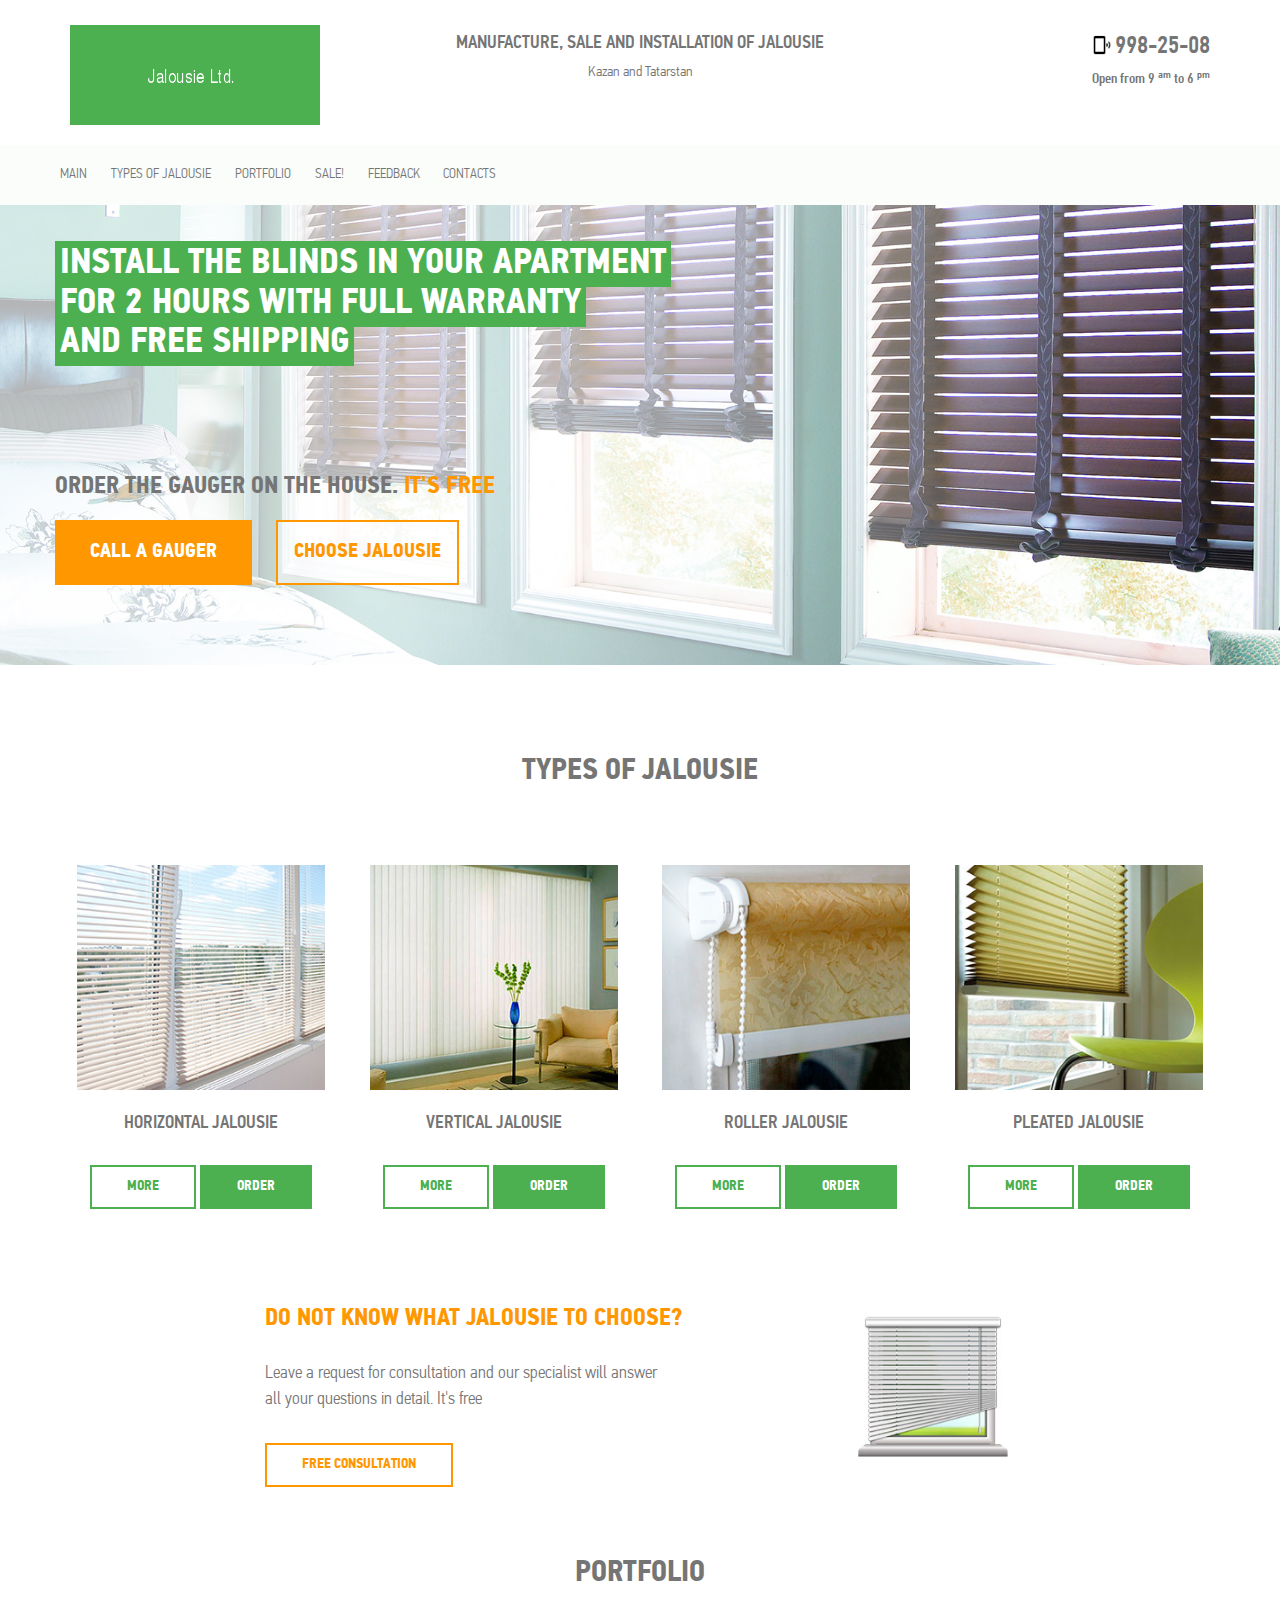
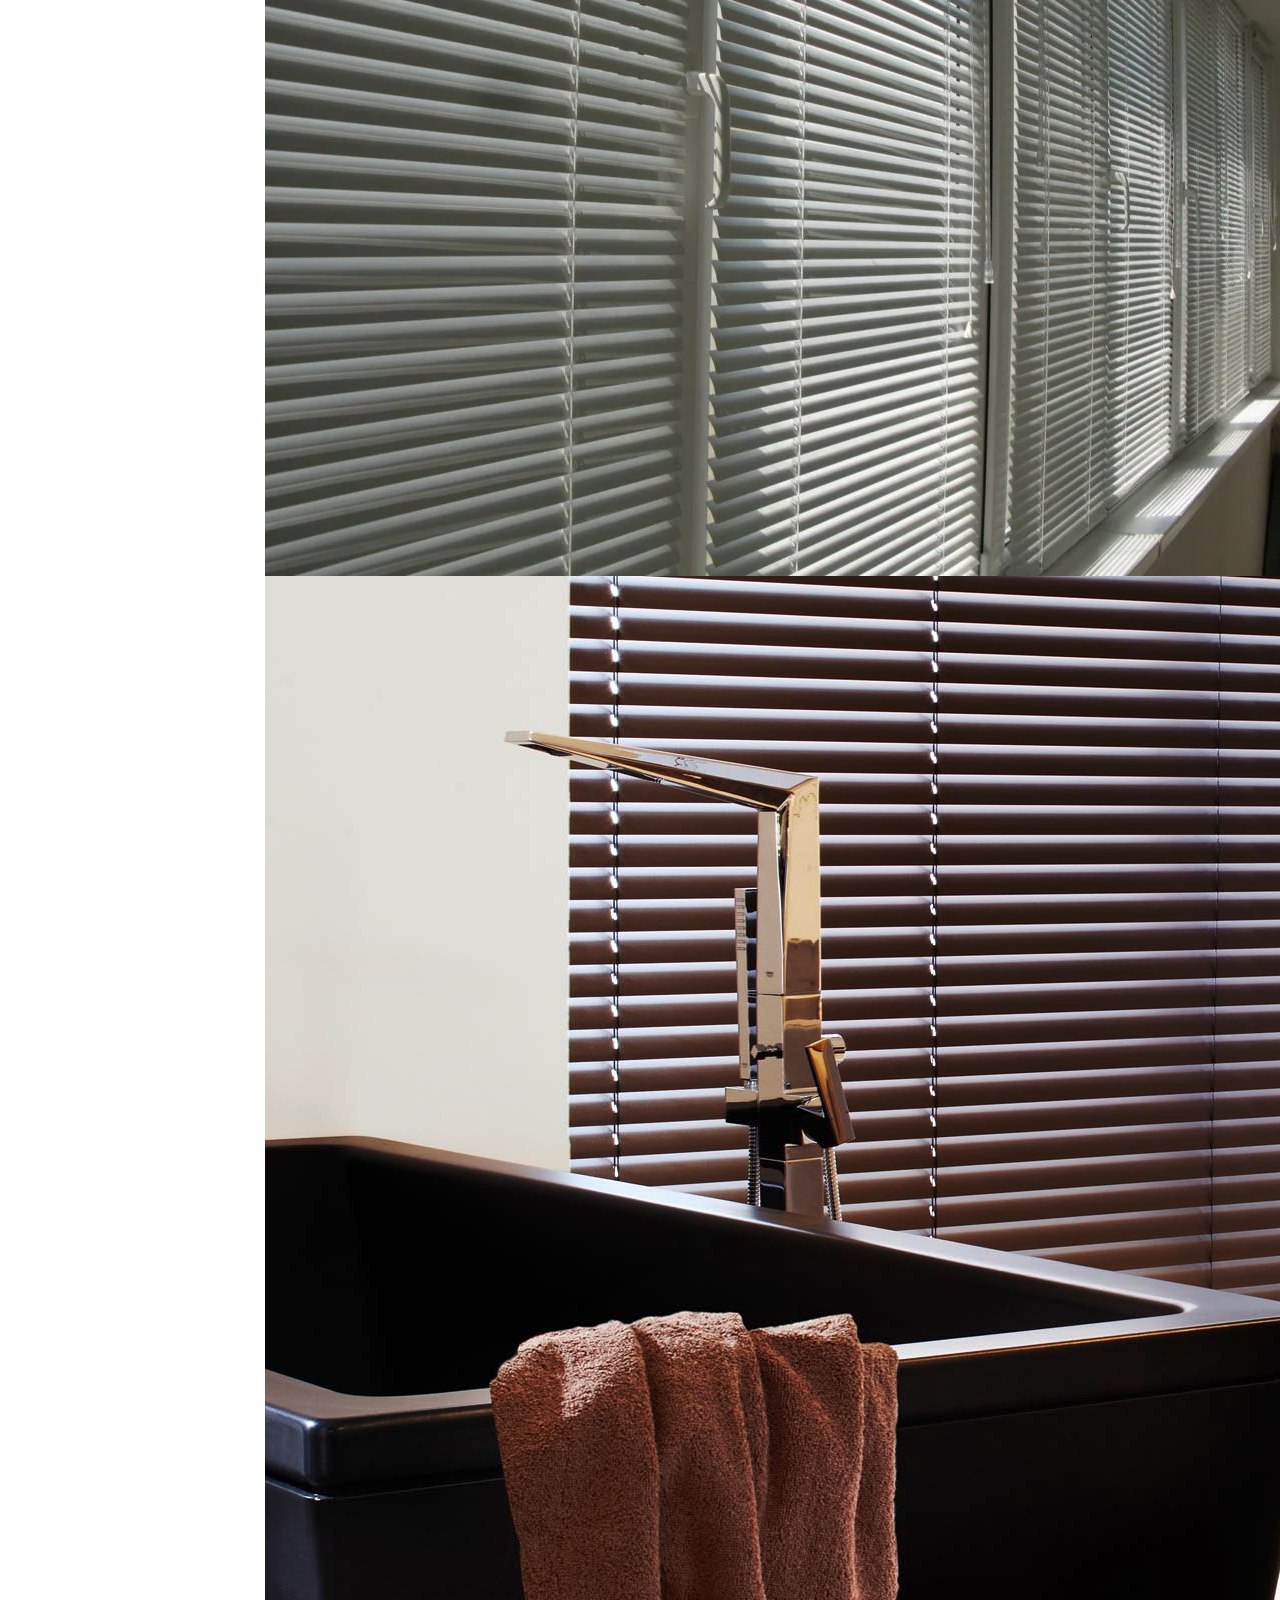
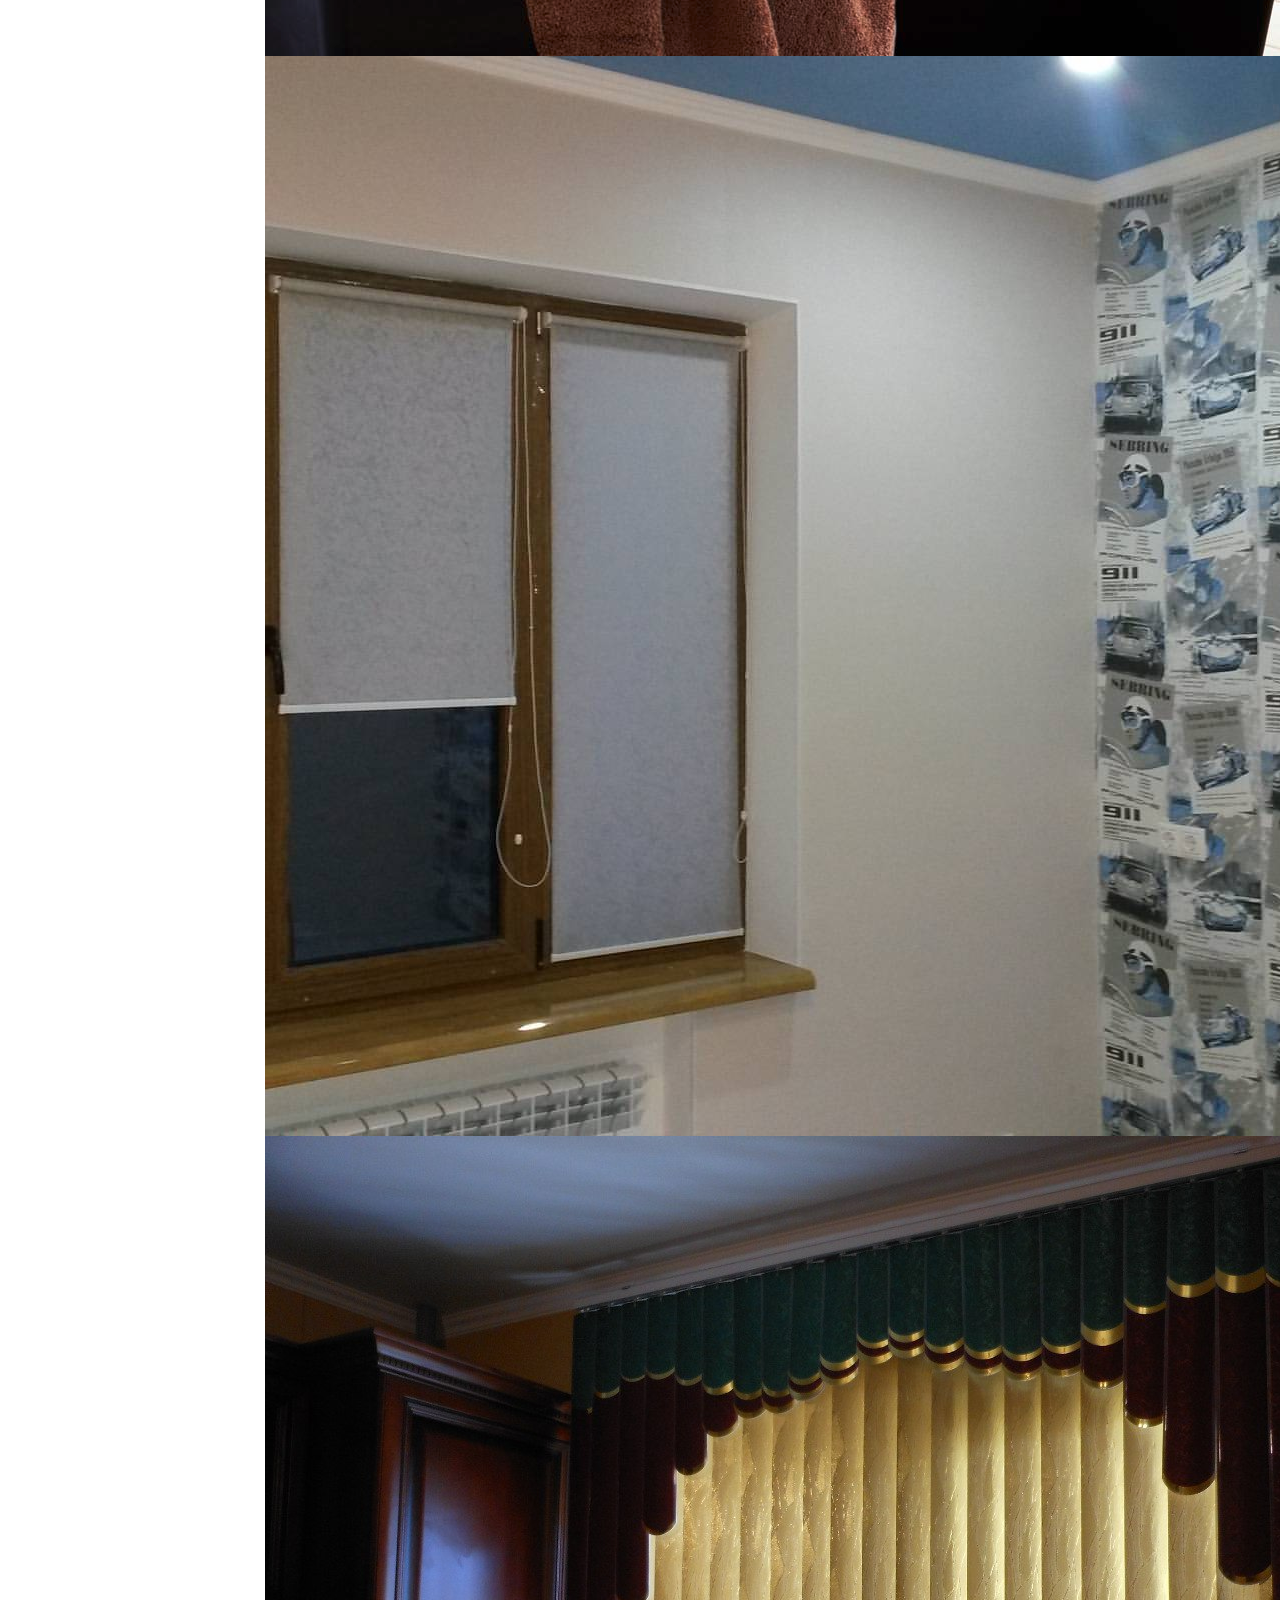
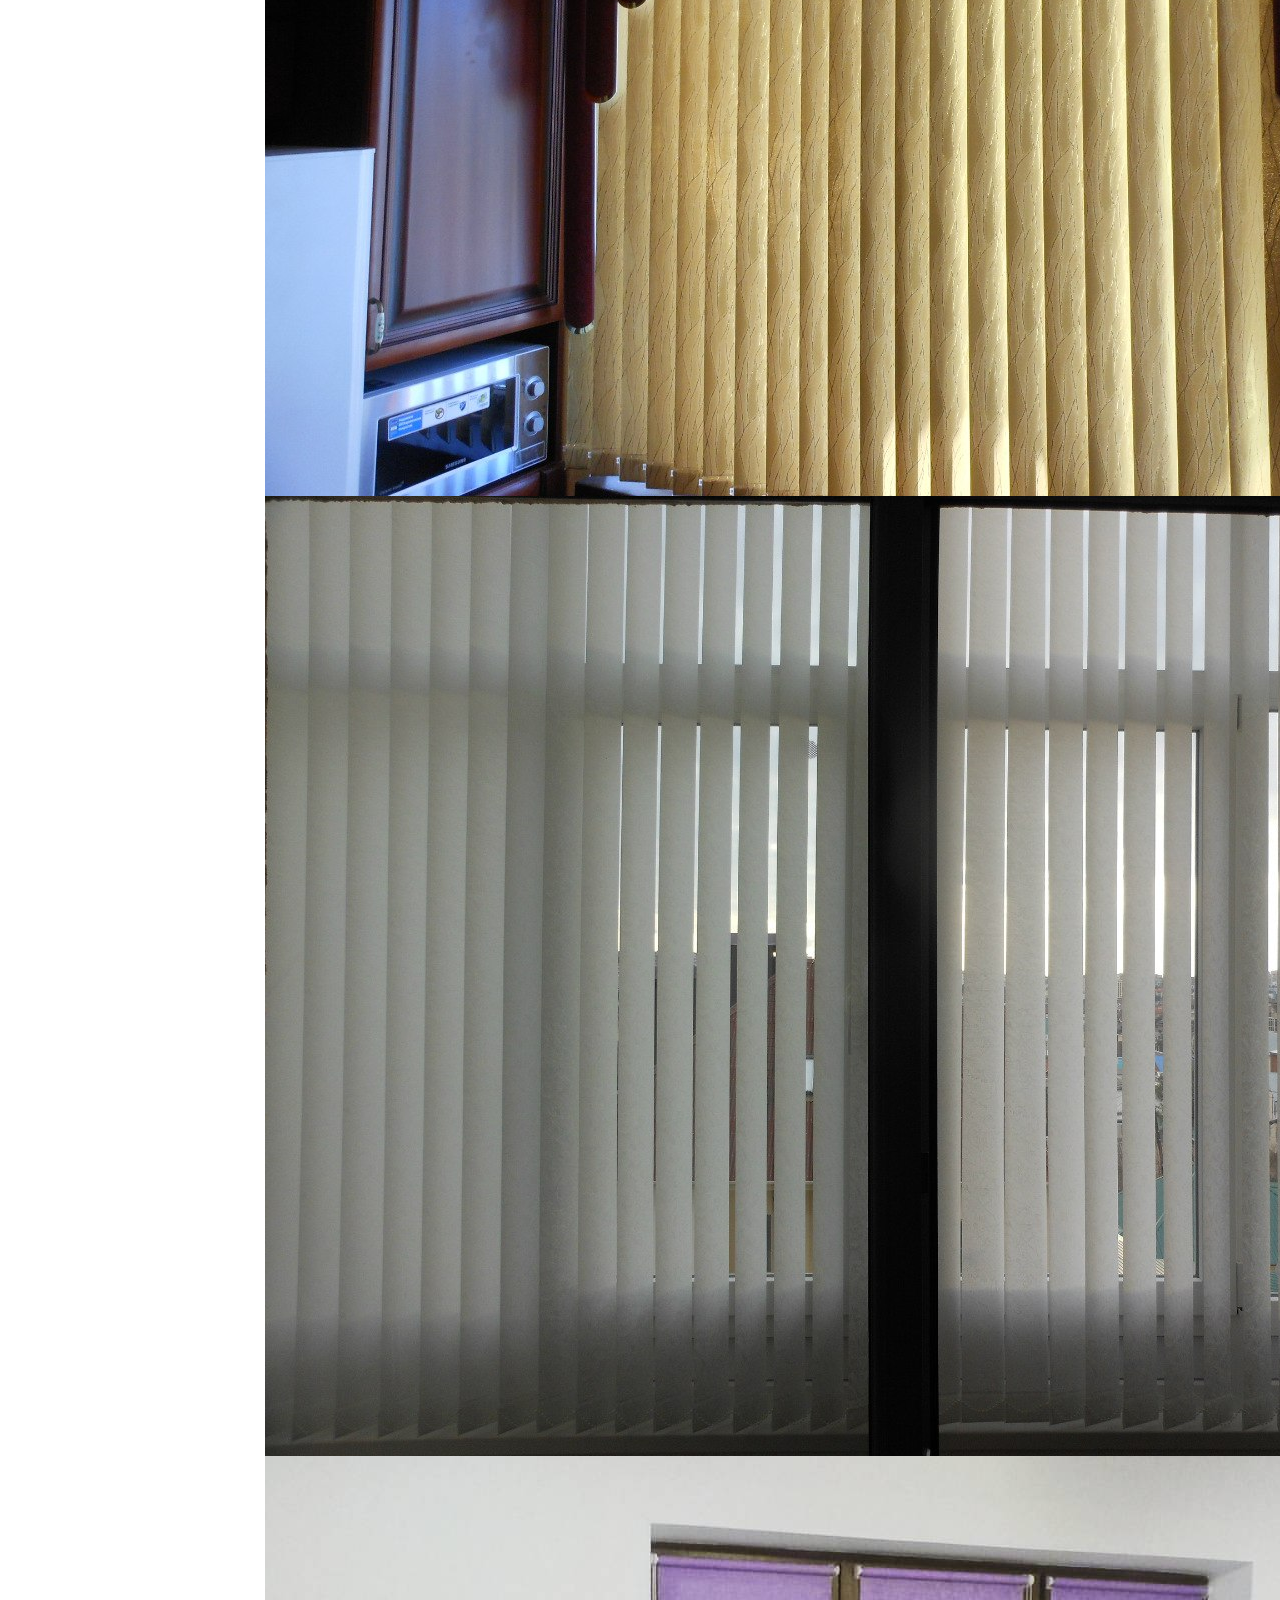
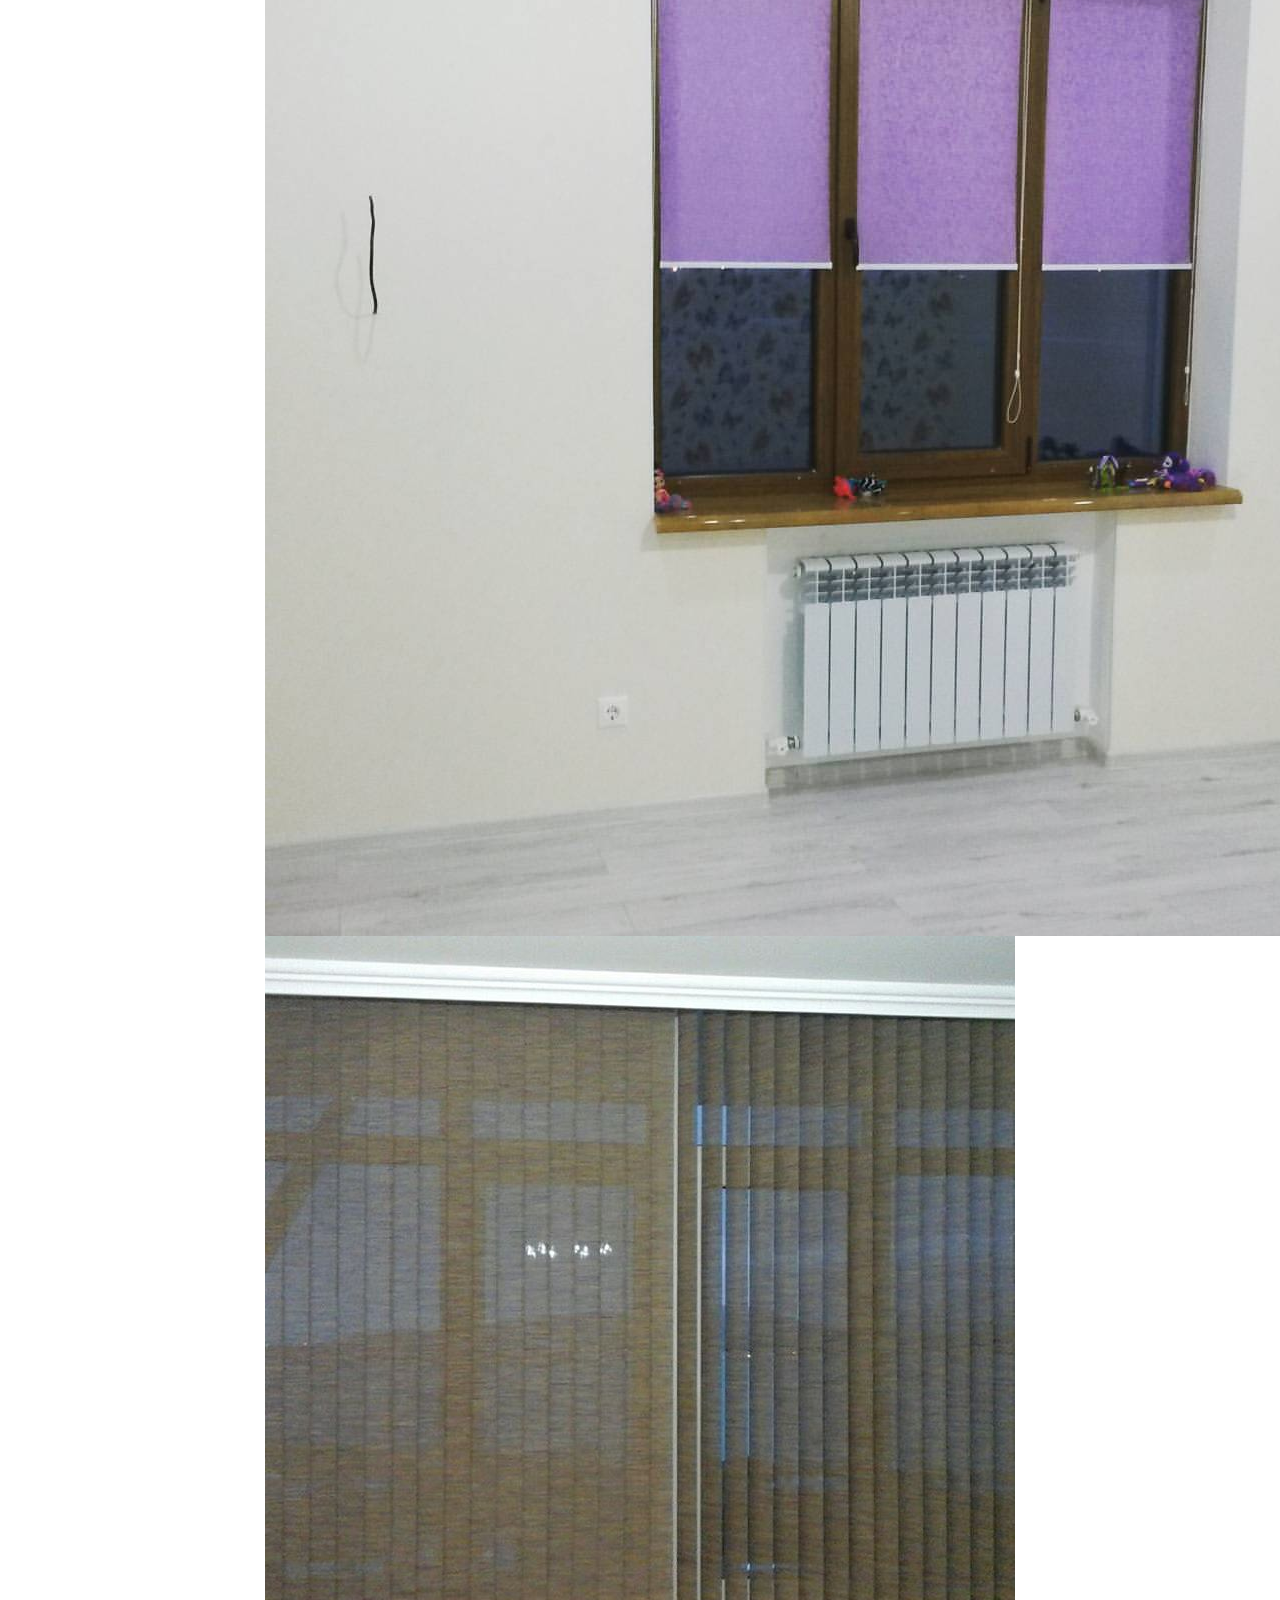
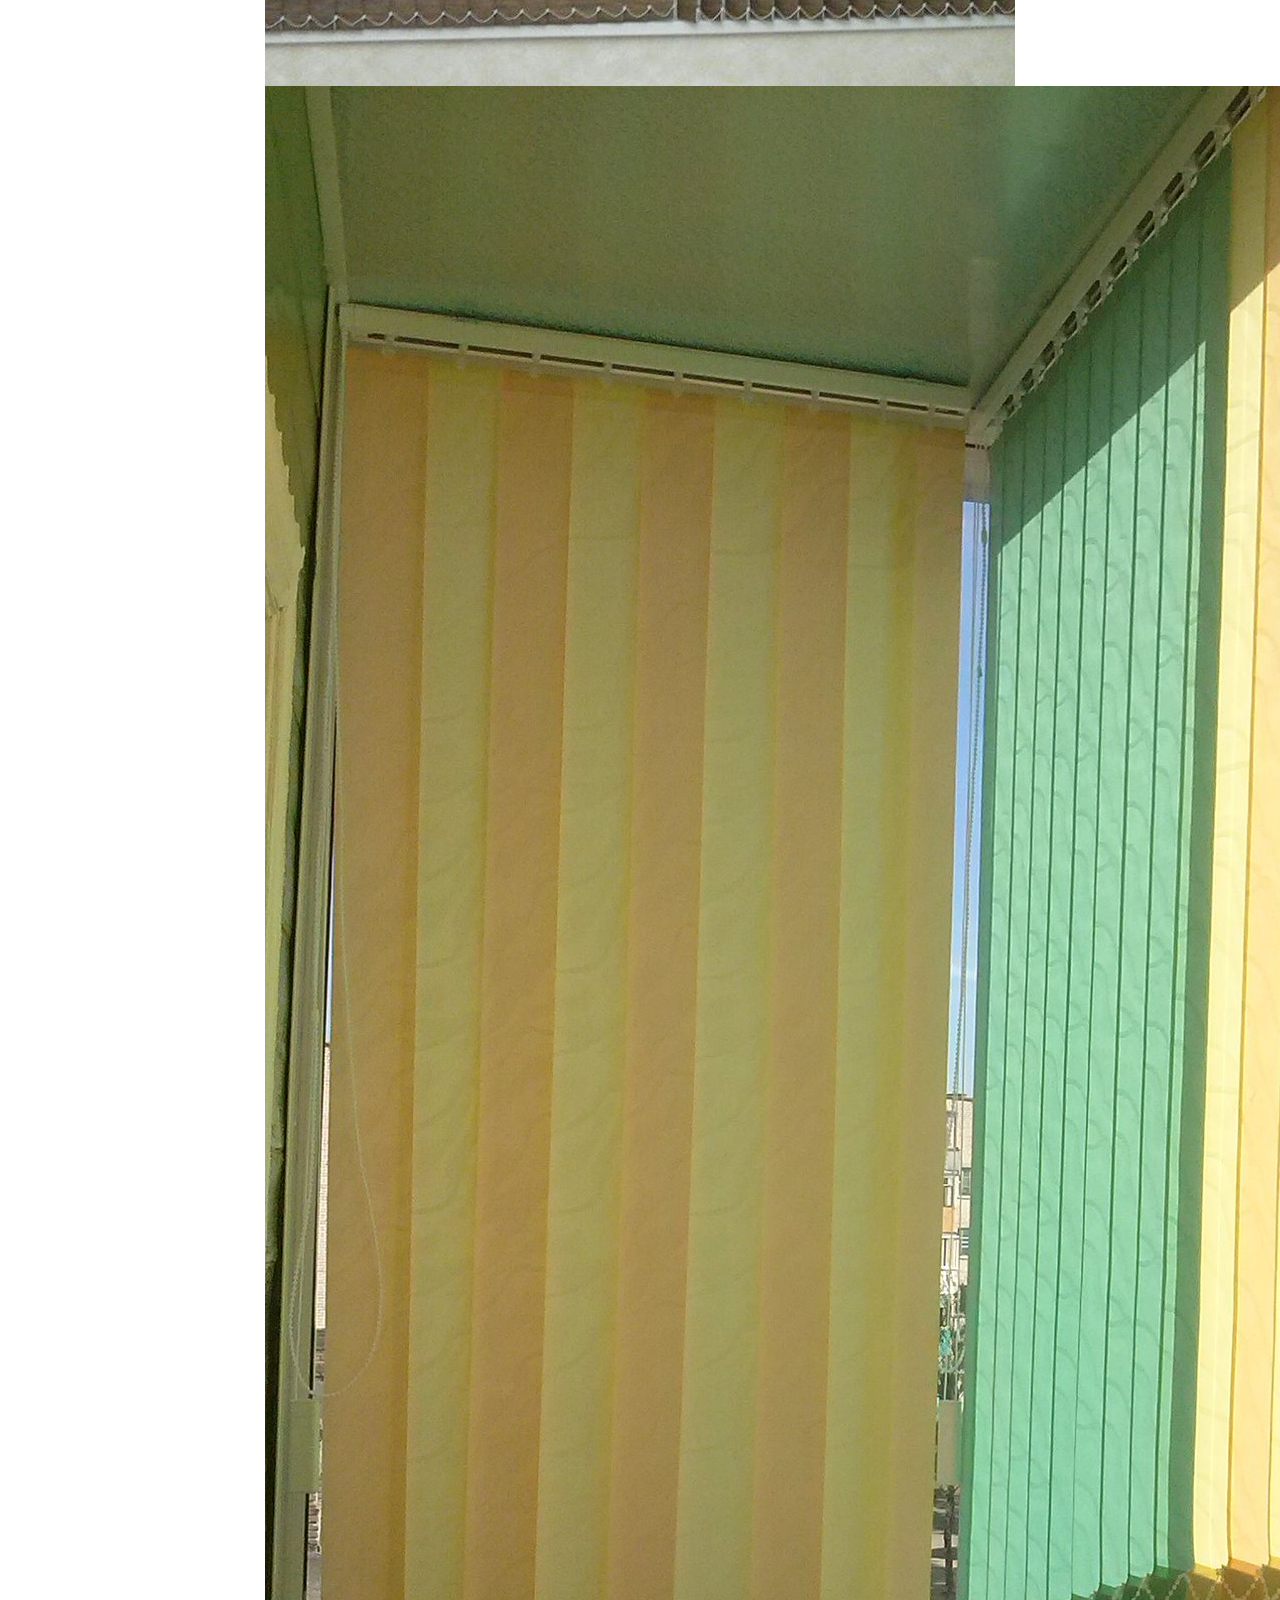
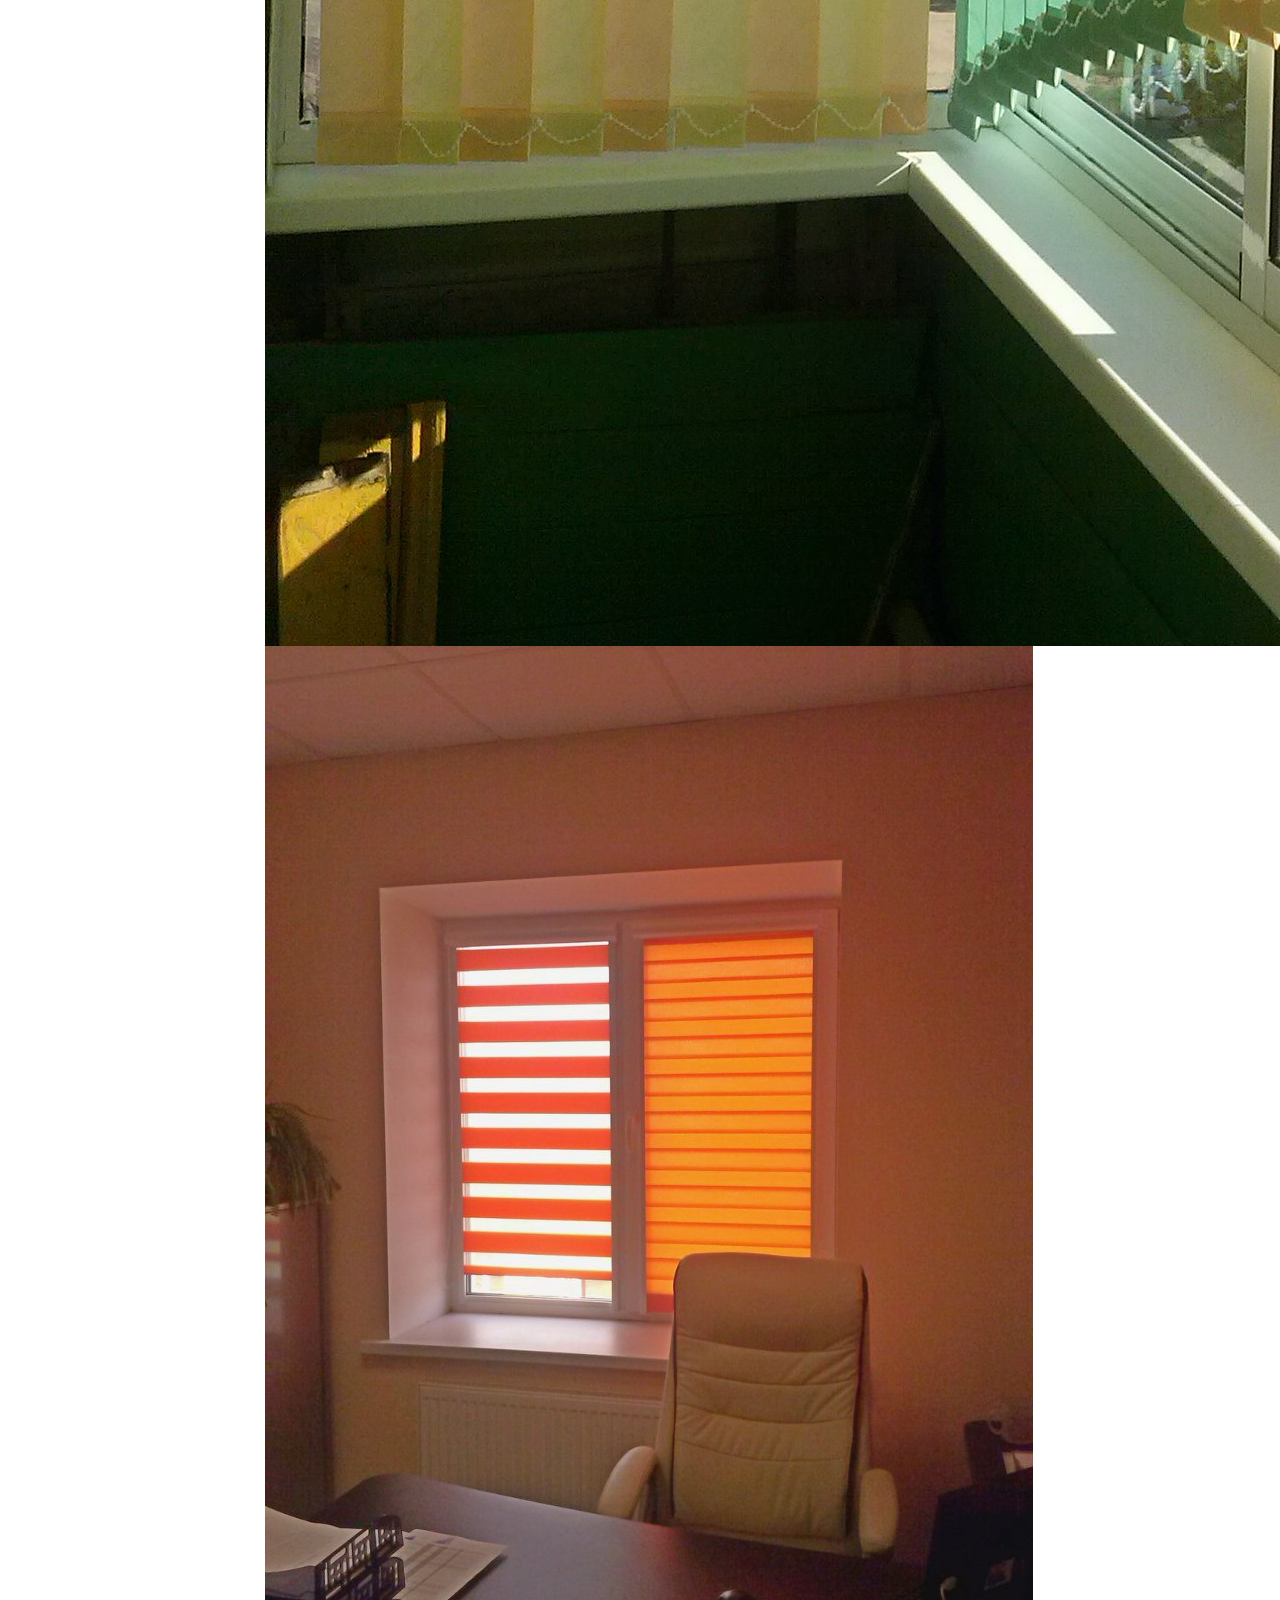
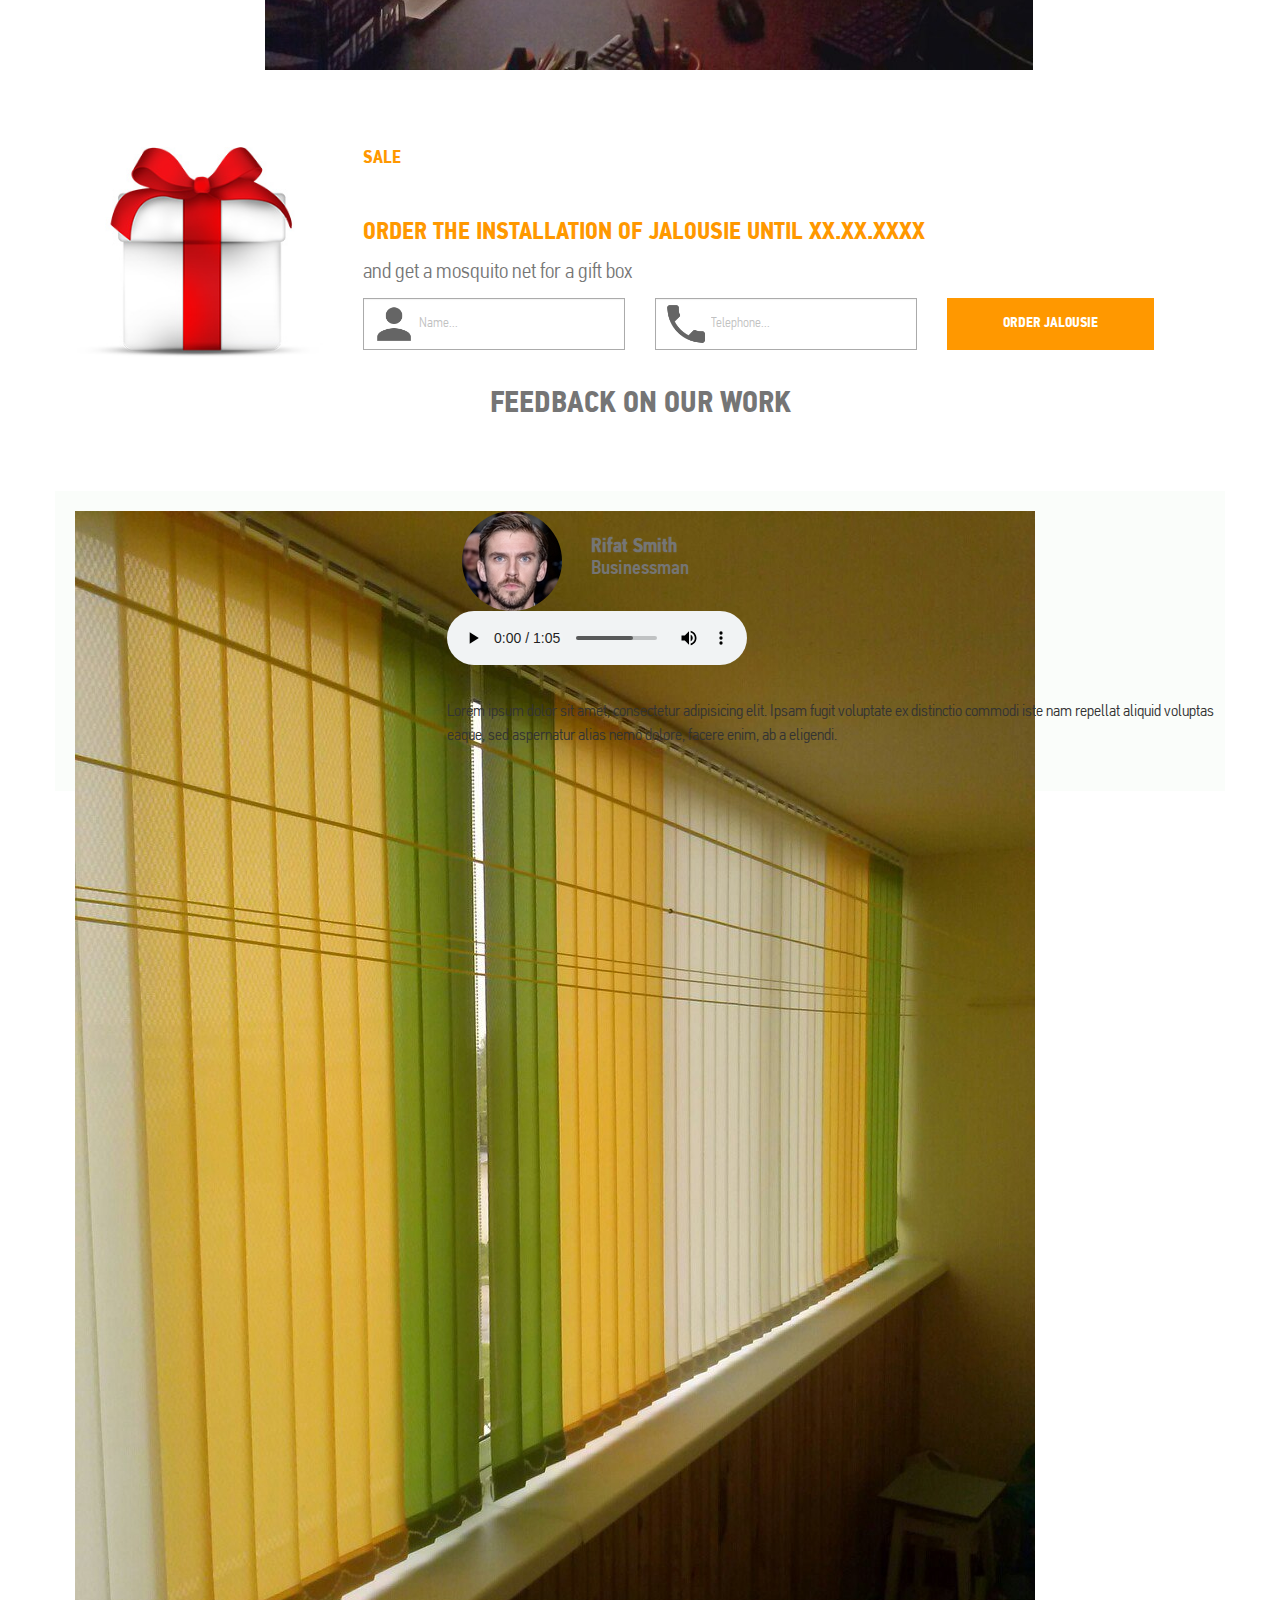
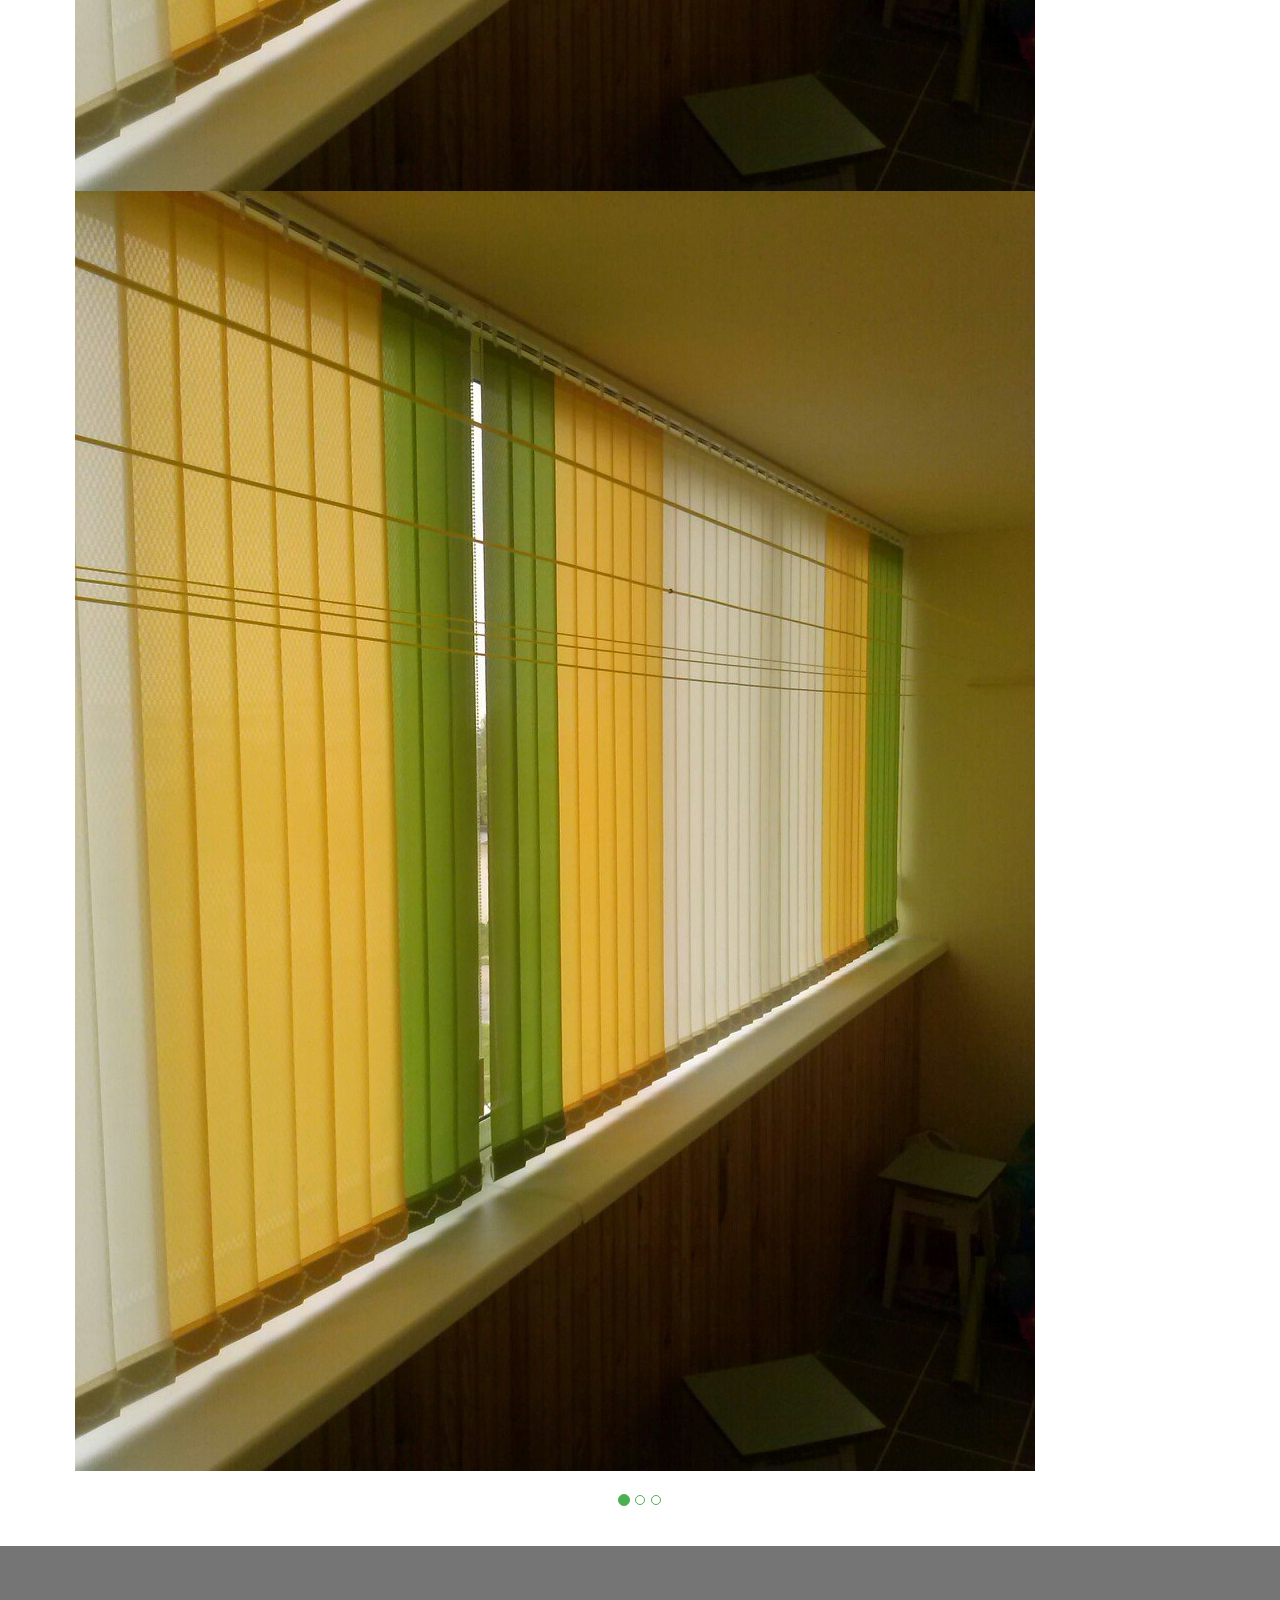
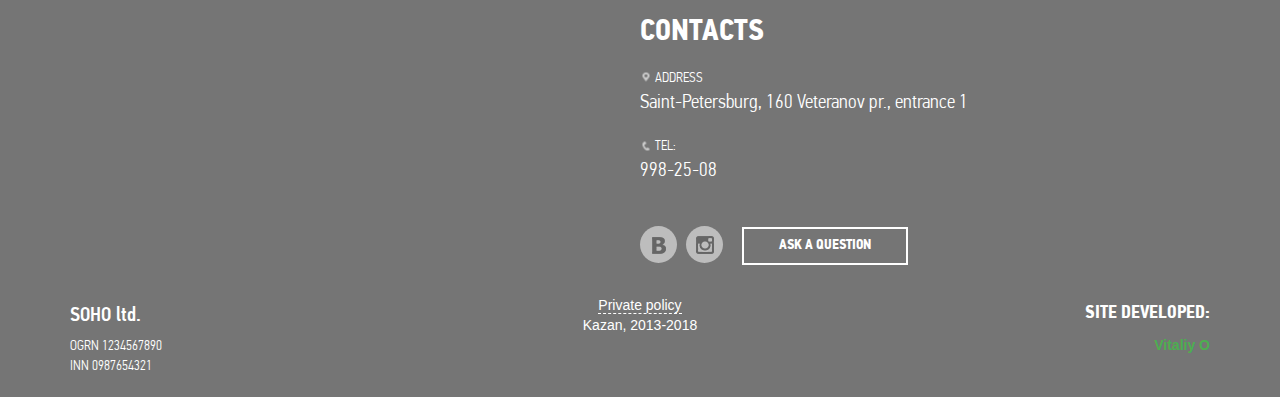
==== 1/bootstrap исходник + fontawsome/index.html @ d00ca4b1 "Jaulisie web-site" ====
<!DOCTYPE html>
<html lang="en">
  <head>
    <meta charset="utf-8">
    <meta http-equiv="X-UA-Compatible" content="IE=edge">
    <meta name="viewport" content="width=device-width, initial-scale=1">
    <!-- The above 3 meta tags *must* come first in the head; any other head content must come *after* these tags -->
    <title>Manufacture, sale and installation of jalousie</title>

    <!-- Bootstrap -->
    <link href="css/bootstrap.min.css" rel="stylesheet">
    <link rel="stylesheet" href="css/style.css">
    <link rel="stylesheet" href="css/font-awesome.min.css">

    <!-- HTML5 shim and Respond.js for IE8 support of HTML5 elements and media queries -->
    <!-- WARNING: Respond.js doesn't work if you view the page via file:// -->
    <!--[if lt IE 9]>
      <script src="https://oss.maxcdn.com/html5shiv/3.7.2/html5shiv.min.js"></script>
      <script src="https://oss.maxcdn.com/respond/1.4.2/respond.min.js"></script>
    <![endif]-->
  </head>
  <body>
    <header>
      <div class="container">
        <div class="row">
          <div class="col-sm-3 logo">
            <img src="img/logo.png" alt="jalousie Logo" class="img-responsive">
          </div>
          <div class="col-sm-6 text-center description">
            <h4>Manufacture, sale and installation of jalousie</h4>
            <h5>Kazan and Tatarstan</h5>
          </div>
          <div class="col-sm-3 phone">
            <h3><a href="tel:+79219982508">998-25-08</a></h3>
            <p>Open from 9 <sup>am</sup> to 6 <sup>pm</sup> </p>
          </div>
        </div>
      </div>
    </header>

    <nav id="top_nav">
      <div class="container">
        <div class="row">
          <ul class="list-inline">
            <a href="#main">
              <li>Main</li>
            </a>
            <a href="#types">
              <li>Types of jalousie</li>
            </a>
            <a href="#portfolio">
              <li>Portfolio</li>
            </a>
            <a href="#offer">
              <li>Sale!</li>
            </a>
            <a href="#ufeedback">
              <li>Feedback</li>
            </a>
            <a href="#contacts">
              <li>Contacts</li>
            </a>
          </ul>
        </div>
      </div>
    </nav>

    <section id="main">
      <div class="container">
        <div class="row main_header">
          <h1><span>Install the blinds in your apartment</span> <br> <span>for 2 hours with full warranty</span> <br> <span>and free shipping</span></h1>
        </div>
        <div class="row">
          <h3>Order the gauger on the house. <span>it's free</span></h3>
        </div>
        <div class="row main_buttons"> 
          <button data-toggle="modal" id="get_gauger" href="#get_gauger_modal">Сall a gauger</button>
          <a href="#types"><button id="get_type">Choose jalousie</button></a>
        </div>
      </div>
    </section>

    <section id="types">
      <div class="container">
        <div class="row">
          <div class="section_header text-center">
            <h2>Types of jalousie</h2>
          </div>
        </div>
        <div class="row text-center">
          <div class="col-md-3">
            <div class="card">
              <img src="img/types-1.jpg" alt="Horizontal jalousie" class="img-responsive center-block">
              <h4>Horizontal jalousie</h4>
              <br>
              <button class="more_btn" data-toggle="modal" href="#more_horizontal_jalousie">more</button>
              <button class="order_btn" data-toggle="modal" href="#get_order_jalousie">order</button>
            </div>
          </div>
          <div class="col-md-3">
            <div class="card">
              <img src="img/types-2.jpg" alt="Vertical jalousie" class="img-responsive center-block">
              <h4>Vertical jalousie</h4>
              <br>
              <button class="more_btn" data-toggle="modal" href="#more_vertical_jalousie">more</button>
              <button class="order_btn" data-toggle="modal" href="#get_order_jalousie">order</button>
            </div>
          </div>
          <div class="col-md-3">
            <div class="card">
              <img src="img/types-3.jpg" alt="Roller jalousie" class="img-responsive center-block">
              <h4>Roller jalousie</h4>
              <br>
              <button class="more_btn" data-toggle="modal" href="#more_roller_jalousie">more</button>
              <button class="order_btn" data-toggle="modal" href="#get_order_jalousie">order</button>
            </div>
          </div>
          <div class="col-md-3">
            <div class="card">
              <img src="img/types-4.jpg" alt="Pleated jalousie" class="img-responsive center-block">
              <h4>Pleated jalousie</h4>
              <br>
              <button class="more_btn" data-toggle="modal" href="#more_pleated_jalousie">more</button>
              <button class="order_btn" data-toggle="modal" href="#get_order_jalousie">order</button>
            </div>
          </div>
        </div>
      </div>
    </section>

    <section id="help">
      <div class="container">
        <div class="row">
          <div class="col-md-5 col-md-offset-2">
            <h3>Do not know what jalousie to choose?</h3>
            <br>
            <p>Leave a request for consultation and our specialist will answer
              <br> all your questions in detail. It's free</p>
              <br>
              <button class="consult_btn" data-toggle="modal" href="#get_consult">Free consultation</button>
          </div>
          <div class="col-md-2 col-md-offset-1">
            <img src="img/help_img.jpg" alt="Free consultation" class="help_img img-responsive center-block">
          </div>
        </div>
      </div>
    </section>
    
    <section id="portfolio">
      <div class="container">
        <div class="row">
          <div class="section_header text-center">
            <h2 Portfolio="">Portfolio</h2>
          </div>
        </div>
        <div class="row">
          <div class="col-md-8 col-md-offset-2">
            <div class="slider">
              <div class="fotorama" 
                data-nav="thumbs"
                data-width="100%"
                data-ratio="4/3">
                  <img src="img/portfolio/1.jpg" alt="">
                  <img src="img/portfolio/2.jpg" alt="">
                  <img src="img/portfolio/3.jpg" alt="">
                  <img src="img/portfolio/4.jpg" alt="">
                  <img src="img/portfolio/5.jpg" alt="">
                  <img src="img/portfolio/6.jpg" alt="">
                  <img src="img/portfolio/7.jpg" alt="">
                  <img src="img/portfolio/8.jpg" alt="">
                  <img src="img/portfolio/9.jpg" alt="">
              </div>
            </div>
          </div>
        </div>
      </div>
    </section>

    <section id="offer">
      <div class="container">
        <div class="row">
          <div class="col-md-3">
            <img src="img/gift.jpg" alt="Gift" class="img-responsive center-block gift">
          </div>
          <div class="col-md-9">
            <h4>Sale</h4>
            <br>
            <h3>Order the installation of jalousie until XX.XX.XXXX</h3>
            <p>and get a mosquito net for a gift box</p>
            <div class="row">
              <form action="#">
                <div class="col-md-4">
                  <input name="name" type="text" required placeholder="Name..." class="form-control form_input">
                </div>
                <div class="col-md-4">
                  <input name="phone" type="text" required placeholder="Telephone..." class="form-control form_input">
                </div>
                <div class="col-md-4">
                  <button type="submit">Order jalousie</button>
              </form>
              </div>
            </div>
          </div>
        </div>
      </div>
    </section>

    <section id="ufeedback">
      <div class="container">
        <div class="row">
          <div class="section_header text-center">
            <h2>Feedback on our work</h2>
          </div>
        </div>

        <div class="row">
          <div class="feedback_slider">
            

            <!-- Bootstrap 3 -->
            <div id="carousel" class="carousel slide" data-ride="carousel">
              <!-- Индикаторы -->
              <ol class="carousel-indicators">
                <li data-target="#carousel" data-slide-to="0" class="active"></li>
                <li data-target="#carousel" data-slide-to="1"></li>
                <li data-target="#carousel" data-slide-to="2"></li>
              </ol>
              <div class="carousel-inner">
                <div class="item active">
                              <div class="row"> <!-- Две строки для основного слайдера. -->
                                <div class="col-md-4"> <!-- маленький слайдер внутри основного -->
                                  <div class="fotorama"
                                    data-ratio="4/3">
                                      <img src="img/feedback/1/1.jpg" alt="">
                                      <img src="img/feedback/1/2.jpg" alt="">
                                  </div>
                                </div>
                                <div class="col-md-8"> <!-- блок аватарка и текст отзыва -->
                                  <div class="row"> <!-- две строки для отзыва -->
                                    <div class="col-md-2"> <!-- аватарка -->
                                      <img src="img/avatar-1.jpg" alt="" class="img-circle center-block">
                                    </div> 
                                    <div class="col-md-10"> <!-- имя и подпись -->
                                      <h5><strong>Rifat Smith</strong><br>
                                      Businessman</h5>
                                    </div>
                                  </div>
                                  <div class="row">
                                    <div class="audio">
                                      <audio controls src="audio/feedback_1.mp3" type="audio/mpeg"></audio>
                                      <audio src="audio/feedback_1.ogg" type="audio/ogg"></audio>
                                    </div>
                                  </div>
                                  <div class="row">
                                    <p>Lorem ipsum dolor sit amet, consectetur adipisicing elit. Ipsam fugit voluptate ex distinctio commodi iste nam repellat aliquid voluptas eaque, sed aspernatur alias nemo dolore, facere enim, ab a eligendi.</p>
                                  </div>
                                </div>
                              </div>
                </div>
                <div class="item">
                              <div class="row"> <!-- Две строки для основного слайдера. -->
                                <div class="col-md-4"> <!-- маленький слайдер внутри основного -->
                                  <div class="fotorama"
                                    data-ratio="4/3">
                                      <img src="img/feedback/2/1.jpg" alt="">
                                      <img src="img/feedback/2/2.jpg" alt="">
                                  </div>
                                </div>
                                <div class="col-md-8"> <!-- блок аватарка и текст отзыва -->
                                  <div class="row"> <!-- две строки для отзыва -->
                                    <div class="col-md-2"> <!-- аватарка -->
                                      <img src="img/avatar-2.jpg" alt="" class="img-circle center-block">
                                    </div> 
                                    <div class="col-md-10"> <!-- имя и подпись -->
                                      <h5><strong>Gulna Semirson</strong><br>
                                      Soccer player</h5>
                                    </div>
                                  </div>
                                  <div class="row">
                                    <div class="audio">
                                      <audio controls src="audio/feedback_2.mp3" type="audio/mpeg"></audio>
                                      <audio src="audio/feedback_2.ogg" type="audio/ogg"></audio>
                                    </div>
                                  </div>
                                  <div class="row">
                                    <p>Lorem ipsum dolor sit amet, consectetur adipisicing elit. Ipsam fugit voluptate ex distinctio commodi iste nam repellat aliquid voluptas eaque, sed aspernatur alias nemo dolore, facere enim, ab a eligendi.</p>
                                  </div>
                                </div>
                              </div>
                </div>
                <div class="item">
                              <div class="row"> <!-- Две строки для основного слайдера. -->
                                <div class="col-md-4"> <!-- маленький слайдер внутри основного -->
                                  <div class="fotorama"
                                    data-ratio="4/3">
                                      <img src="img/feedback/3/1.jpg" alt="">
                                      <img src="img/feedback/3/2.jpg" alt="">
                                  </div>
                                </div>
                                <div class="col-md-8"> <!-- блок аватарка и текст отзыва -->
                                  <div class="row"> <!-- две строки для отзыва -->
                                    <div class="col-md-2"> <!-- аватарка -->
                                      <img src="img/avatar-3.jpg" alt="" class="img-circle center-block">
                                    </div> 
                                    <div class="col-md-10"> <!-- имя и подпись -->
                                      <h5><strong>Anastasy Connor</strong><br>
                                      Babysitter</h5>
                                    </div>
                                  </div>
                                  <div class="row">
                                    <div class="audio">
                                      <audio controls src="audio/feedback_3.mp3" type="audio/mpeg"></audio>
                                      <audio src="audio/feedback_3.ogg" type="audio/ogg"></audio>
                                    </div>
                                  </div>
                                  <div class="row">
                                    <p>Lorem ipsum dolor sit amet, consectetur adipisicing elit. Ipsam fugit voluptate ex distinctio commodi iste nam repellat aliquid voluptas eaque, sed aspernatur alias nemo dolore, facere enim, ab a eligendi.</p>
                                  </div>
                                </div>
                              </div>
                </div>
              </div>
              <!-- Элементы управления -->
              <!-- <a class="left carousel-control" href="#carousel" role="button" data-slide="prev">
                <span class="glyphicon glyphicon-chevron-left" aria-hidden="true"></span>
                <span class="sr-only">Предыдущий</span>
              </a>
              <a class="right carousel-control" href="#carousel" role="button" data-slide="next">
                <span class="glyphicon glyphicon-chevron-right" aria-hidden="true"></span>
                <span class="sr-only">Следующий</span>
              </a> -->
            </div>


           </div> 
          </div>
        </div>
    </section>

    <footer id="contacts">
      <div class="container">
        <div class="row">
          <div class="col-md-5 col-md-offset-1">
            <div class="map">
              <script type="text/javascript" charset="utf-8" async src="https://api-maps.yandex.ru/services/constructor/1.0/js/?um=constructor%3A49e8ce6747e4f7c8a6a3fcab9dd9a3fadc5bc4122f1e3b028b80133a3567086e&amp;width=100%25&amp;height=330&amp;lang=ru_RU&amp;scroll=true"></script>
            </div>
          </div>
          <div class="col-md-6">
            <h2>Contacts</h2>
            <div class="row">
              <address>
                <p id="uaddress">
                  Address
                </p>
                <p id="kazan">
                  Saint-Petersburg, 160 Veteranov pr., entrance 1
                </p>
              </address>
            </div>
            <div class="row">
              <div class="phone_footer">
                <p id="phone_footer">
                  Tel:
                </p>
                <p id="phone_number">
                  998-25-08
                </p>
              </div>
            </div>
            <div class="row social">
              <div class="social_icon">
                <a href="https://vk.com/id4421695"><img src="img/vk.png" alt="Вконтакте"></a>
              </div>
              <div class="social_icon">
                <a href="https://www.instagram.com/lena.osmakova/"><img src="img/insta.png" alt="Instagram"></a>
              </div>
              <button id="get_answer" data-toggle="modal" href="#get_quest">Ask a Question</button>
            </div>
          </div>
        </div>
        <div class="row details_row">
          <div class="col-md-4 details">
            <h5>SOHO ltd.</h5>
            <p>
              OGRN 1234567890
              <br>
              INN 0987654321
            </p>
          </div>
          <div class="col-md-4 policy">
            <a data-toggle="modal" href="#policy_modal">Private policy</a>
            <br>
            <p>Kazan, 2013-2018</p>
          </div>
          <div class="col-md-4 osmakov">
            <h4>site developed:</h4>
            <a href="https://www.upwork.com/fl/vitaliyo" target="_blank"><strong>Vitaliy O</strong></a>
          </div>
        </div>
      </div>
    </footer>

    <!-- Modal get_gauger -->
        <div class="modal fade" id="get_gauger_modal" tabindex="-1" role="dialog" aria-labelledby="myModalLabel" aria-hidden="true">
          <div class="modal-dialog modal-sm">
            <div class="modal-content">
              <div class="modal-header">
                <button type="button" class="close" data-dismiss="modal" aria-hidden="true">&times;</button>
              </div>
              <div class="modal-body text-center">
               <div class="row">
                <div class="header_modal">
                  <h4>For call of the gauger, <br> leave your contacts</h4>
                </div>
              </div>
                <div class="row">
                  <form action="#">
                    <div class="col-xs-12">
                      <input name="name" type="text" required placeholder="Name..." class="form-control form_input">
                    </div>
                    <div class="col-xs-12">
                      <input name="phone" type="text" required placeholder="Telephone..." class="form-control form_input">
                    </div>
                    <div class="col-xs-12">
                      <button type="submit">Сall a gauger</button>
                    </div>
                  </form>
                </div>
              </div>
            </div>
          </div>
        </div>        

    <!-- Modal more horizontal jalousie -->
        <div class="modal fade" id="more_horizontal_jalousie" tabindex="-1" role="dialog" aria-labelledby="myModalLabel" aria-hidden="true">
          <div class="modal-dialog big-modal">
            <div class="modal-content">
              <div class="modal-header">
                <button type="button" class="close" data-dismiss="modal" aria-hidden="true">&times;</button>
              </div>
              <div class="modal-body">
               <div class="row">
                <div class="header_modal_info text-center">
                  <h4>Horizontal jalousie</h4>
                </div>
              </div>
              <div class="row">
                <div class="col-sm-5">
                  <div class="fotorama">
                     <img src="img/types/horizontal/1.jpg" alt="">
                     <img src="img/types/horizontal/2.jpg" alt="">
                     <img src="img/types/horizontal/3.jpg" alt="">
                     <img src="img/types/horizontal/4.jpg" alt="">
                   </div> 
                </div>
                <div class="col-sm-7">
                  <p>Lorem ipsum dolor sit amet, consectetur adipisicing elit. Distinctio tempora numquam a error eum eius amet. Placeat sequi explicabo autem neque provident non blanditiis, temporibus, reiciendis optio, eos dolorem facilis.</p>
                  <p>Incidunt expedita praesentium, sequi aperiam, ipsam iusto dolore mollitia laboriosam quos illo asperiores illum! Illum esse nobis quam repudiandae dolores voluptate nemo unde amet, quod fugit enim distinctio porro mollitia!</p>
                  <p>Consequuntur blanditiis saepe, ratione laudantium veniam ipsam, earum. Pariatur doloribus id, quos laborum assumenda temporibus perspiciatis quaerat consequuntur cumque quisquam nesciunt vitae, accusantium explicabo, molestiae quae, mollitia vero natus architecto.</p>
                  <p>Quasi ipsa, pariatur sed suscipit. Debitis sint ex esse sit veniam, laborum sapiente et quam fuga ducimus deserunt ea, nam, dolore! Vel, exercitationem incidunt numquam voluptatem tempora quibusdam earum maiores!</p>
                  <br>
                  <p><span>from $100</span></p>
                </div>
              </div>
              <div class="row modal_order_row">
          <!-- START ФОРМА -->
                  <form action="#">
                    <div class="col-xs-4 modal_order_col">
                      <input name="name" type="text" required placeholder="Name..." class="form-control form_input">
                    </div>
                    <div class="col-xs-4 modal_order_col">
                      <input name="phone" type="text" required placeholder="Telephone..." class="form-control form_input">
                    </div>
                    <div class="col-xs-4 modal_order_col">
                      <button class="modal_order_btn" type="submit">Order jalousie</button>
                    </div>
                  </form>
          <!-- END FORMA -->
              </div>
                </div>
              </div>
            </div>
          </div>

    <!-- Modal more vertical jalousie -->
        <div class="modal fade" id="more_vertical_jalousie" tabindex="-1" role="dialog" aria-labelledby="myModalLabel" aria-hidden="true">
          <div class="modal-dialog big-modal">
            <div class="modal-content">
              <div class="modal-header">
                <button type="button" class="close" data-dismiss="modal" aria-hidden="true">&times;</button>
              </div>
              <div class="modal-body">
               <div class="row">
                <div class="header_modal_info text-center">
                  <h4>Vertical jalousie</h4>
                </div>
              </div>
              <div class="row">
                <div class="col-sm-5">
                  <div class="fotorama">
                     <img src="img/types/vertical/1.jpg" alt="">
                     <img src="img/types/vertical/2.jpg" alt="">
                     <img src="img/types/vertical/3.jpg" alt="">
                     <img src="img/types/vertical/4.jpg" alt="">
                   </div> 
                </div>
                <div class="col-sm-7">
                  <p>Lorem ipsum dolor sit amet, consectetur adipisicing elit. Distinctio tempora numquam a error eum eius amet. Placeat sequi explicabo autem neque provident non blanditiis, temporibus, reiciendis optio, eos dolorem facilis.</p>
                  <p>Incidunt expedita praesentium, sequi aperiam, ipsam iusto dolore mollitia laboriosam quos illo asperiores illum! Illum esse nobis quam repudiandae dolores voluptate nemo unde amet, quod fugit enim distinctio porro mollitia!</p>
                  <p>Consequuntur blanditiis saepe, ratione laudantium veniam ipsam, earum. Pariatur doloribus id, quos laborum assumenda temporibus perspiciatis quaerat consequuntur cumque quisquam nesciunt vitae, accusantium explicabo, molestiae quae, mollitia vero natus architecto.</p>
                  <p>Quasi ipsa, pariatur sed suscipit. Debitis sint ex esse sit veniam, laborum sapiente et quam fuga ducimus deserunt ea, nam, dolore! Vel, exercitationem incidunt numquam voluptatem tempora quibusdam earum maiores!</p>
                  <br>
                  <p><span>from $200</span></p>
                </div>
              </div>
              <div class="row modal_order_row">
          <!-- START ФОРМА -->
                  <form action="#">
                    <div class="col-xs-4 modal_order_col">
                      <input name="name" type="text" required placeholder="Name..." class="form-control form_input">
                    </div>
                    <div class="col-xs-4 modal_order_col">
                      <input name="phone" type="text" required placeholder="Telephone..." class="form-control form_input">
                    </div>
                    <div class="col-xs-4 modal_order_col">
                      <button class="modal_order_btn" type="submit">Order jalousie</button>
                    </div>
                  </form>
          <!-- END FORMA -->
              </div>
                </div>
              </div>
            </div>
          </div>

    <!-- Modal more roller jalousie -->
        <div class="modal fade" id="more_roller_jalousie" tabindex="-1" role="dialog" aria-labelledby="myModalLabel" aria-hidden="true">
          <div class="modal-dialog big-modal">
            <div class="modal-content">
              <div class="modal-header">
                <button type="button" class="close" data-dismiss="modal" aria-hidden="true">&times;</button>
              </div>
              <div class="modal-body">
               <div class="row">
                <div class="header_modal_info text-center">
                  <h4>Roller jalousie</h4>
                </div>
              </div>
              <div class="row">
                <div class="col-sm-5">
                  <div class="fotorama">
                     <img src="img/types/roller/1.jpg" alt="">
                     <img src="img/types/roller/2.jpg" alt="">
                     <img src="img/types/roller/3.jpg" alt="">
                     <img src="img/types/roller/4.jpg" alt="">
                   </div> 
                </div>
                <div class="col-sm-7">
                  <p>Lorem ipsum dolor sit amet, consectetur adipisicing elit. Distinctio tempora numquam a error eum eius amet. Placeat sequi explicabo autem neque provident non blanditiis, temporibus, reiciendis optio, eos dolorem facilis.</p>
                  <p>Incidunt expedita praesentium, sequi aperiam, ipsam iusto dolore mollitia laboriosam quos illo asperiores illum! Illum esse nobis quam repudiandae dolores voluptate nemo unde amet, quod fugit enim distinctio porro mollitia!</p>
                  <p>Consequuntur blanditiis saepe, ratione laudantium veniam ipsam, earum. Pariatur doloribus id, quos laborum assumenda temporibus perspiciatis quaerat consequuntur cumque quisquam nesciunt vitae, accusantium explicabo, molestiae quae, mollitia vero natus architecto.</p>
                  <p>Quasi ipsa, pariatur sed suscipit. Debitis sint ex esse sit veniam, laborum sapiente et quam fuga ducimus deserunt ea, nam, dolore! Vel, exercitationem incidunt numquam voluptatem tempora quibusdam earum maiores!</p>
                  <br>
                  <p><span>from $300</span></p>
                </div>
              </div>
              <div class="row modal_order_row">
          <!-- START ФОРМА -->
                  <form action="#">
                    <div class="col-xs-4 modal_order_col">
                      <input name="name" type="text" required placeholder="Name..." class="form-control form_input">
                    </div>
                    <div class="col-xs-4 modal_order_col">
                      <input name="phone" type="text" required placeholder="Telephone..." class="form-control form_input">
                    </div>
                    <div class="col-xs-4 modal_order_col">
                      <button class="modal_order_btn" type="submit">Order jalousie</button>
                    </div>
                  </form>
          <!-- END FORMA -->
              </div>
                </div>
              </div>
            </div>
          </div>

    <!-- Modal more pleated jalousie -->
        <div class="modal fade" id="more_pleated_jalousie" tabindex="-1" role="dialog" aria-labelledby="myModalLabel" aria-hidden="true">
          <div class="modal-dialog big-modal">
            <div class="modal-content">
              <div class="modal-header">
                <button type="button" class="close" data-dismiss="modal" aria-hidden="true">&times;</button>
              </div>
              <div class="modal-body">
               <div class="row">
                <div class="header_modal_info text-center">
                  <h4>Pleated jalousie</h4>
                </div>
              </div>
              <div class="row">
                <div class="col-sm-5">
                  <div class="fotorama">
                     <img src="img/types/pleated/1.jpg" alt="">
                     <img src="img/types/pleated/2.jpg" alt="">
                     <img src="img/types/pleated/3.jpg" alt="">
                     <img src="img/types/pleated/4.jpg" alt="">
                   </div> 
                </div>
                <div class="col-sm-7">
                  <p>Lorem ipsum dolor sit amet, consectetur adipisicing elit. Distinctio tempora numquam a error eum eius amet. Placeat sequi explicabo autem neque provident non blanditiis, temporibus, reiciendis optio, eos dolorem facilis.</p>
                  <p>Incidunt expedita praesentium, sequi aperiam, ipsam iusto dolore mollitia laboriosam quos illo asperiores illum! Illum esse nobis quam repudiandae dolores voluptate nemo unde amet, quod fugit enim distinctio porro mollitia!</p>
                  <p>Consequuntur blanditiis saepe, ratione laudantium veniam ipsam, earum. Pariatur doloribus id, quos laborum assumenda temporibus perspiciatis quaerat consequuntur cumque quisquam nesciunt vitae, accusantium explicabo, molestiae quae, mollitia vero natus architecto.</p>
                  <p>Quasi ipsa, pariatur sed suscipit. Debitis sint ex esse sit veniam, laborum sapiente et quam fuga ducimus deserunt ea, nam, dolore! Vel, exercitationem incidunt numquam voluptatem tempora quibusdam earum maiores!</p>
                  <br>
                  <p><span>from $300</span></p>
                </div>
              </div>
              <div class="row modal_order_row">
          <!-- START ФОРМА -->
                  <form action="#">
                    <div class="col-xs-4 modal_order_col">
                      <input name="name" type="text" required placeholder="Name..." class="form-control form_input">
                    </div>
                    <div class="col-xs-4 modal_order_col">
                      <input name="phone" type="text" required placeholder="Telephone..." class="form-control form_input">
                    </div>
                    <div class="col-xs-4 modal_order_col">
                      <button class="modal_order_btn" type="submit">Order jalousie</button>
                    </div>
                  </form>
          <!-- END FORMA -->
              </div>
                </div>
              </div>
            </div>
          </div>

    <!-- Modal get_order -->
        <div class="modal fade" id="get_order_jalousie" tabindex="-1" role="dialog" aria-labelledby="myModalLabel" aria-hidden="true">
          <div class="modal-dialog modal-sm">
            <div class="modal-content">
              <div class="modal-header">
                <button type="button" class="close" data-dismiss="modal" aria-hidden="true">&times;</button>
              </div>
              <div class="modal-body text-center">
               <div class="row">
                <div class="header_modal">
                  <h4>For order, <br> leave your contacts</h4>
                </div>
              </div>
                <div class="row">
                  <form action="#">
                    <div class="col-xs-12">
                      <input name="name" type="text" required placeholder="Name..." class="form-control form_input">
                    </div>
                    <div class="col-xs-12">
                      <input name="phone" type="text" required placeholder="Telephone..." class="form-control form_input">
                    </div>
                    <div class="col-xs-12">
                      <button type="submit">Order jalousie</button>
                    </div>
                  </form>
                </div>
              </div>
            </div>
          </div>
        </div> 


    <!-- Modal get_consultation -->
        <div class="modal fade" id="get_consult" tabindex="-1" role="dialog" aria-labelledby="myModalLabel" aria-hidden="true">
          <div class="modal-dialog modal-sm">
            <div class="modal-content">
              <div class="modal-header">
                <button type="button" class="close" data-dismiss="modal" aria-hidden="true">&times;</button>
              </div>
              <div class="modal-body text-center">
               <div class="row">
                <div class="header_modal">
                  <h4>For free consultation, <br> leave your contacts</h4>
                </div>
              </div>
                <div class="row">
                  <form action="#">
                    <div class="col-xs-12">
                      <input name="name" type="text" required placeholder="Name..." class="form-control form_input">
                    </div>
                    <div class="col-xs-12">
                      <input name="phone" type="text" required placeholder="Telephone..." class="form-control form_input">
                    </div>
                    <div class="col-xs-12">
                      <button type="submit">Free consultation</button>
                    </div>
                  </form>
                </div>
              </div>
            </div>
          </div>
        </div> 

    <!-- Modal get_question -->
        <div class="modal fade" id="get_quest" tabindex="-1" role="dialog" aria-labelledby="myModalLabel" aria-hidden="true">
          <div class="modal-dialog modal-sm">
            <div class="modal-content">
              <div class="modal-header">
                <button type="button" class="close" data-dismiss="modal" aria-hidden="true">&times;</button>
              </div>
              <div class="modal-body text-center">
               <div class="row">
                <div class="header_modal">
                  <h4>Ask your question, please</h4>
                </div>
              </div>
                <div class="row">
                  <form action="#">
                    <div class="col-xs-12">
                      <input name="name" type="text" required placeholder="Name..." class="form-control form_input">
                    </div>
                    <div class="col-xs-12">
                      <input name="phone" type="text" required placeholder="Telephone..." class="form-control form_input">
                    </div>
                    <div class="col-xs-12">
                      <textarea name="question" placeholder="Text here..." id="" cols="30" rows="5"></textarea>
                    </div>
                    <div class="col-xs-12">
                      <button type="submit">Ask question</button>
                    </div>
                  </form>
                </div>
              </div>
            </div>
          </div>
        </div> 

    <!-- Modal policy -->
        <div class="modal fade" id="policy_modal" tabindex="-1" role="dialog" aria-labelledby="myModalLabel" aria-hidden="true">
          <div class="modal-dialog policy-modal">
            <div class="modal-content">
              <div class="modal-header">
                <button type="button" class="close" data-dismiss="modal" aria-hidden="true">&times;</button>
                <h4 class="modal-title">Private policy</h4>
              </div>
              <div class="modal-body">
                <h4>Lorem ipsum dolor sit amet.</h4>
                  <p>Lorem ipsum dolor sit amet, consectetur adipisicing elit. Quibusdam minima commodi aperiam perferendis autem sed animi itaque dolor ullam hic veniam corporis suscipit, mollitia molestias expedita adipisci unde iste totam, debitis nobis nesciunt reiciendis, vitae est tenetur! Veniam facere aspernatur, repudiandae doloribus odit asperiores non architecto impedit assumenda, esse nam obcaecati similique velit porro nobis vitae. Labore doloribus accusantium vel est eligendi, nemo dolores quasi et obcaecati asperiores, natus. Quo quibusdam nostrum cum soluta. Minima distinctio dolore explicabo porro, aspernatur vero inventore delectus tempora laudantium obcaecati quasi nemo velit ducimus doloremque nostrum ad ab perferendis quod iste, dicta consequatur tenetur!</p>
                <h4>Nobis blanditiis ipsum magni, dolor.</h4>
                  <p>Lorem ipsum dolor sit amet, consectetur adipisicing elit. Reprehenderit, rerum, laborum sit, laudantium sed eligendi unde suscipit quo similique distinctio nisi illo magni inventore cupiditate? Quasi officiis quibusdam adipisci, voluptates aliquam aut hic omnis sit incidunt. Voluptates aliquid nemo libero reiciendis, saepe ipsa impedit, fuga voluptatibus cumque distinctio sint consectetur expedita, odio, pariatur hic at eum temporibus animi ratione! Quaerat nobis facilis cumque id ex veritatis modi aut repudiandae earum. Quos velit incidunt iure facere praesentium maiores iste esse consequuntur deserunt, quo explicabo dicta aut accusamus tenetur quam, exercitationem reprehenderit necessitatibus magnam rerum? Repellendus vitae ut totam fugit provident placeat sed ipsa iste eos. Odit dicta officia autem aliquid quis soluta deleniti cum, nulla natus, dignissimos nobis beatae ex eaque reiciendis mollitia eveniet laborum sapiente. Cum adipisci quas cumque vero iusto sit consectetur pariatur nulla aliquid, eveniet quidem veritatis distinctio ipsam eius dicta deleniti minima, cupiditate libero eligendi minus dolorum!</p>
                <h4>Autem alias consectetur voluptatibus corporis.</h4>
                  <p>Lorem ipsum dolor sit amet, consectetur adipisicing elit. Temporibus aperiam culpa dolor esse commodi, deserunt labore nemo facere voluptas qui vitae dolores aliquid nihil possimus blanditiis magnam! Accusantium, quia, dolorem. Hic at quos, aliquam optio excepturi doloremque laudantium iusto maxime eius sint, dolores molestiae. Quos corrupti quasi ad, placeat, libero tempora autem sequi quia unde quaerat, facere ab amet explicabo atque dolores obcaecati architecto voluptate! Consectetur perferendis ullam illum vitae vero quaerat officia mollitia, quidem sequi! Sunt quidem officia nesciunt voluptatibus repellat dolore aliquam eligendi voluptatum a suscipit repellendus quisquam eos architecto modi temporibus fugit non beatae, quos recusandae assumenda, quibusdam pariatur. Animi explicabo deleniti, tenetur dolorum voluptate ipsum cupiditate saepe doloribus assumenda non, officiis quibusdam voluptatem eius beatae? Hic cum minus eius molestias aliquid perferendis rerum natus ea eum tempora tenetur neque, earum similique vero aliquam enim iusto, fugit! Quia id vitae nulla placeat, animi doloribus atque expedita corporis consequuntur voluptates facere culpa et accusamus dolor officia fugit labore neque facilis aliquam! Nemo delectus officiis sint labore fugit, corporis excepturi, vel animi magni ipsa repellendus beatae iste impedit quia placeat laborum aperiam voluptatem minus. Animi quos incidunt voluptatem nemo, tempora quaerat iure temporibus asperiores et deleniti, eos accusamus repellat nobis similique necessitatibus ullam harum repellendus esse, non ducimus? Iure, laboriosam deserunt maxime voluptas temporibus obcaecati tempora voluptate minima optio suscipit nostrum, iste delectus, quae aliquam, praesentium illo sit. Ducimus quisquam nihil recusandae consectetur molestias, expedita doloremque facilis vitae distinctio sit, quaerat non! Quidem perspiciatis, tempora minus id commodi nostrum!</p>
              </div>
              <div class="modal-footer">
                <button type="button" class="btn btn-default" data-dismiss="modal">
                  Close
                </button>
              </div>
            </div>
          </div>
        </div> 


    <!-- jQuery (necessary for Bootstrap's JavaScript plugins) -->
    <script src="https://ajax.googleapis.com/ajax/libs/jquery/1.11.3/jquery.min.js"></script>
    <!-- Include all compiled plugins (below), or include individual files as needed -->
    <script src="js/bootstrap.min.js"></script>
    <script src="js/jquery.nicescroll.min.js"></script>
    <script src="js/wow.min.js"></script>
    <script>
      new WOW().init();
    </script>
    <script>
      var h_hght = 145; // высота шапки
      var h_mrg = 0;    // отступ когда шапка уже не видна
                       
      $(function(){
       
          var elem = $('#top_nav');
          var top = $(this).scrollTop();
           
          if(top > h_hght){
              elem.css('top', h_mrg);
          }           
           
          $(window).scroll(function(){
              top = $(this).scrollTop();
               
              if (top+h_mrg < h_hght) {
                  elem.css('top', (h_hght-top));
              } else {
                  elem.css('top', h_mrg);
              }
          });
       
      });
    </script>
    <script>
      $(document).ready(
          function() {
              $("html").niceScroll({cursorcolor:"#000"});
          }
      );
    </script>
    <link  href="http://cdnjs.cloudflare.com/ajax/libs/fotorama/4.6.4/fotorama.css" rel="stylesheet"> <!-- 3 KB -->
    <script src="http://cdnjs.cloudflare.com/ajax/libs/fotorama/4.6.4/fotorama.js"></script> <!-- 16 KB -->

    

  </body>
</html>
---- 1/bootstrap исходник + fontawsome/css/style.css ----
@charset "UTF-8";
/*============    ШРИФТЫ    ===========*/
@font-face {
  font-family: 'pfdintextcondprobold';
  src: url("fonts/pfdintextcondprobold.eot");
  src: url("fonts/pfdintextcondprobold.eot") format("embedded-opentype"), url("fonts/pfdintextcondprobold.woff2") format("woff2"), url("fonts/pfdintextcondprobold.woff") format("woff"), url("fonts/pfdintextcondprobold.ttf") format("truetype"), url("fonts/pfdintextcondprobold.svg#pfdintextcondprobold") format("svg"); }
@font-face {
  font-family: 'pfdintextcondprolight';
  src: url("fonts/pfdintextcondprolight.eot");
  src: url("fonts/pfdintextcondprolight.eot") format("embedded-opentype"), url("fonts/pfdintextcondprolight.woff2") format("woff2"), url("fonts/pfdintextcondprolight.woff") format("woff"), url("fonts/pfdintextcondprolight.ttf") format("truetype"), url("fonts/pfdintextcondprolight.svg#pfdintextcondprolight") format("svg"); }
@font-face {
  font-family: 'pfdintextcondpromedium';
  src: url("fonts/pfdintextcondpromedium.eot");
  src: url("fonts/pfdintextcondpromedium.eot") format("embedded-opentype"), url("fonts/pfdintextcondpromedium.woff2") format("woff2"), url("fonts/pfdintextcondpromedium.woff") format("woff"), url("fonts/pfdintextcondpromedium.ttf") format("truetype"), url("fonts/pfdintextcondpromedium.svg#pfdintextcondpromedium") format("svg"); }
/*============    ШАПКА    ===========*/
header {
  color: #757575;
  padding-top: 25px;
  padding-bottom: 20px;
  height: 145px; }
  header .description h4 {
    font-family: "pfdintextcondpromedium";
    text-transform: uppercase; }
  header .description h5 {
    font-family: "pfdintextcondprolight";
    font-size: 15px; }
  header .phone {
    text-align: right; }
    header .phone h3 {
      margin-top: 7px; }
    header .phone p {
      font-family: "pfdintextcondpromedium"; }
    header .phone a {
      font-family: "pfdintextcondpromedium";
      color: #757575;
      display: inline-block; }
      header .phone a:hover {
        text-decoration: none; }
      header .phone a:before {
        content: '';
        vertical-align: middle;
        margin-bottom: 5px;
        margin-right: 3px;
        width: 20px;
        height: 20px;
        background: url(../img/icon-phone.png) no-repeat center center;
        background-size: cover;
        display: inline-block; }

/*============    БАЗОВЫЕ НАСТРОЙКИ    ===========*/
a:hover, a:visited, a:focus, a:active {
  text-decoration: none; }

.section_header h2 {
  text-transform: uppercase;
  color: #757575;
  font-family: "pfdintextcondprobold"; }

button {
  outline: none; }

/*============    НАВИГАЦИЯ    ===========*/
nav {
  background-color: #fafdfa;
  /*фиксированное плавающее меню*/
  top: 145px;
  /*высота шапки в пикселях*/
  position: fixed;
  z-index: 100;
  width: 100%; }
  nav ul.list-inline a {
    font-family: "pfdintextcondprolight";
    color: #757575;
    display: inline-block;
    text-transform: uppercase;
    padding: 20px 10px;
    -moz-transition: all 0.4s 0.02s ease;
    -o-transition: all 0.4s 0.02s ease;
    -webkit-transition: all 0.4s 0.02s ease; }
    nav ul.list-inline a:hover {
      text-decoration: none;
      background-color: #4CAF50;
      color: #ffffff; }
  nav ul.list-inline {
    margin-bottom: 0; }

/*============    ГЛАВНЫЙ ЭКРАН    ===========*/
section#main {
  background: transparent url(../img/main_bg_1920.jpg) center center no-repeat;
  background-size: cover; }
  section#main .main_header h1 {
    margin-top: 100px;
    margin-bottom: 90px;
    font-family: "pfdintextcondprobold";
    color: #ffffff;
    text-transform: uppercase; }
    section#main .main_header h1 span {
      background-color: #4CAF50;
      padding: 5px; }
  section#main h3 {
    text-transform: uppercase;
    font-family: "pfdintextcondprobold";
    color: #757575; }
    section#main h3 span {
      color: #FF9800; }
  section#main .main_buttons {
    margin-top: 10px;
    margin-bottom: 80px; }
    section#main .main_buttons button#get_gauger {
      border: none;
      background-color: #FF9800;
      color: #ffffff;
      padding: 18px 35px;
      font-size: 20px;
      font-family: "pfdintextcondprobold";
      text-transform: uppercase; }
      section#main .main_buttons button#get_gauger:hover {
        background-color: #F57C00; }
    section#main .main_buttons button#get_type {
      border: 2px solid #FF9800;
      background-color: rgba(255, 255, 255, 0.5);
      color: #FF9800;
      padding: 16px;
      font-size: 20px;
      font-family: "pfdintextcondprobold";
      text-transform: uppercase;
      margin-left: 20px; }
      section#main .main_buttons button#get_type:hover {
        background-color: rgba(189, 189, 189, 0.2); }

/*============    ВИДЫ ЖАЛЮЗИ    ===========*/
section#types {
  color: #757575;
  padding-top: 70px; }
  section#types .section_header {
    margin-bottom: 70px; }
  section#types h4 {
    margin-top: 25px;
    text-transform: uppercase;
    font-family: "pfdintextcondpromedium"; }
  section#types button.more_btn {
    border: 2px solid #4CAF50;
    background-color: transparent;
    color: #4CAF50;
    -moz-transition: all 0.1s 0.02s ease;
    -o-transition: all 0.1s 0.02s ease;
    -webkit-transition: all 0.1s 0.02s ease;
    padding: 10px 35px;
    text-transform: uppercase;
    font-family: "pfdintextcondprobold"; }
    section#types button.more_btn:hover {
      background-color: #4CAF50;
      color: #FFFFFF; }
  section#types button.order_btn {
    border: 2px solid #4CAF50;
    background-color: #4CAF50;
    color: #FFFFFF;
    -moz-transition: all 0.1s 0.02s ease;
    -o-transition: all 0.1s 0.02s ease;
    -webkit-transition: all 0.1s 0.02s ease;
    padding: 10px 35px;
    text-transform: uppercase;
    font-family: "pfdintextcondprobold"; }
    section#types button.order_btn:hover {
      color: #4CAF50;
      background-color: #FFFFFF; }
  section#types .card {
    -moz-transition: all 0.2s 0.02s ease;
    -o-transition: all 0.2s 0.02s ease;
    -webkit-transition: all 0.2s 0.02s ease;
    padding: 5px;
    border: 2px solid transparent; }
    section#types .card:hover {
      border: 2px solid rgba(76, 185, 80, 0.5);
      background-color: rgba(189, 189, 189, 0.1); }

/*============    БЕСПЛАТНАЯ КОНСУЛЬТАЦИЯ    ===========*/
section#help {
  padding-top: 70px;
  padding-bottom: 50px; }
  section#help h3 {
    color: #FF9800;
    text-transform: uppercase;
    font-family: "pfdintextcondprobold"; }
  section#help p {
    color: #757575;
    font-family: "pfdintextcondprolight";
    font-size: 18px; }
  section#help img.help_img {
    margin-top: 25px; }
  section#help button.consult_btn {
    font-family: "pfdintextcondprobold";
    text-transform: uppercase;
    border: 2px solid #FF9800;
    background-color: transparent;
    color: #FF9800;
    padding: 10px 35px; }
    section#help button.consult_btn:hover {
      background-color: #FF9800;
      color: #FFFFFF; }

/*============    АКЦИЯ    ===========*/
section#offer {
  padding-top: 70px; }
  section#offer h4 {
    text-transform: uppercase;
    color: #FF9800;
    font-family: "pfdintextcondprobold"; }
  section#offer h3 {
    text-transform: uppercase;
    color: #FF9800;
    font-family: "pfdintextcondprobold"; }
  section#offer p {
    font-family: "pfdintextcondprolight";
    color: #757575;
    font-size: 22px; }
  section#offer input[name="name"] {
    background: url(../img/icon-name-input.png) no-repeat center left 5px;
    background-size: contain;
    padding: 25px;
    padding-left: 55px;
    border-radius: 0;
    border: 1px solid #757575;
    font-family: "pfdintextcondprolight";
    opacity: 0.6; }
    section#offer input[name="name"]:hover, section#offer input[name="name"]:focus {
      opacity: 1; }
  section#offer input[name="phone"] {
    background: url(../img/icon-phone-input.png) no-repeat center left 5px;
    background-size: contain;
    padding: 25px;
    padding-left: 55px;
    border-radius: 0;
    border: 1px solid #757575;
    font-family: "pfdintextcondprolight";
    opacity: 0.6; }
    section#offer input[name="phone"]:hover, section#offer input[name="phone"]:focus {
      opacity: 1; }
  section#offer button[type="submit"] {
    font-family: "pfdintextcondprobold";
    text-transform: uppercase;
    border: 1px solid #FF9800;
    background-color: #FF9800;
    color: #FFFFFF;
    padding: 15px 55px; }
    section#offer button[type="submit"]:hover {
      background-color: #FF9800;
      color: #FFFFFF; }

/*============    ОТЗЫВЫ    ===========*/
section#ufeedback {
  padding-bottom: 50px; }
  section#ufeedback .section_header {
    margin-bottom: 70px; }
  section#ufeedback .item {
    height: 300px;
    background-color: #fafdfa;
    padding: 20px; }
    section#ufeedback .item h5 {
      margin-top: 25px;
      font-family: "pfdintextcondpromedium";
      color: #757575;
      font-size: 20px; }
    section#ufeedback .item p {
      font-family: "pfdintextcondprolight";
      margin-top: 30px;
      font-size: 17px; }
  section#ufeedback .carousel-indicators {
    bottom: -50px; }
    section#ufeedback .carousel-indicators .active {
      background-color: #4CAF50; }
    section#ufeedback .carousel-indicators li {
      border: 1px solid #4CAF50; }

/*============    ФУТЕР    ===========*/
footer {
  margin-top: 25px;
  padding-top: 50px;
  padding-bottom: 10px;
  background-color: #757575;
  color: #FFFFFF; }
  footer h2 {
    margin-left: -15px;
    font-family: "pfdintextcondprobold";
    text-transform: uppercase;
    color: #FFFFFF; }
  footer address {
    margin-top: 10px; }
    footer address p#uaddress {
      margin-bottom: 0;
      font-family: "pfdintextcondprolight";
      text-transform: uppercase; }
      footer address p#uaddress:before {
        content: '';
        width: 12px;
        height: 12px;
        background: url(../img/map_marker.png) no-repeat center center;
        display: inline-block;
        vertical-align: middle;
        margin-bottom: 3px; }
    footer address p#kazan {
      margin-top: 0;
      font-size: 20px;
      font-family: "pfdintextcondprolight"; }
  footer p#phone_footer {
    margin-bottom: 0;
    font-family: "pfdintextcondprolight";
    text-transform: uppercase; }
    footer p#phone_footer:before {
      content: '';
      width: 12px;
      height: 12px;
      background: url(../img/phone_marker.png) no-repeat center center;
      display: inline-block;
      vertical-align: middle;
      margin-bottom: 3px; }
  footer p#phone_number {
    margin-top: 0;
    font-size: 20px;
    font-family: "pfdintextcondprolight"; }
  footer .social {
    margin-top: 30px; }
  footer .social_icon {
    margin-right: 5px;
    display: inline-block;
    background-color: #BDBDBD;
    padding: 8px;
    padding-left: 9px;
    border-radius: 50%;
    text-align: center;
    width: 37px;
    height: 37px; }
    footer .social_icon:hover {
      background-color: #FFFFFF; }
  footer button#get_answer {
    text-transform: uppercase;
    margin-left: 10px;
    background-color: transparent;
    padding: 7px 35px;
    color: #FFFFFF;
    border: 2px solid #FFFFFF;
    font-family: "pfdintextcondprobold"; }
    footer button#get_answer:hover {
      background-color: #FFFFFF;
      color: #757575; }
  footer .details_row {
    margin-top: 30px; }
  footer .details h5 {
    font-family: "pfdintextcondpromedium";
    font-size: 20px; }
  footer .details p {
    text-transform: uppercase;
    font-family: "pfdintextcondprolight"; }
  footer .policy {
    text-align: center; }
    footer .policy a {
      color: #FFFFFF;
      border-bottom: 1px dashed #FFFFFF; }
  footer .osmakov {
    text-align: right; }
    footer .osmakov h4 {
      font-family: "pfdintextcondprobold";
      text-transform: uppercase; }
    footer .osmakov a {
      color: #4CAF50; }

/*============    	ВСПЛЫВАЮЩИЕ ОКНА    ===========*/
.modal-dialog {
  margin-top: 15%; }
  .modal-dialog.policy-modal {
    margin-top: 5%; }

.header_modal h4 {
  text-transform: uppercase;
  font-family: "pfdintextcondprobold";
  color: #757575; }

.modal-header {
  border-bottom: none;
  padding: 0; }
  .modal-header .close {
    text-shadow: none;
    color: #FFFFFF;
    opacity: 0.9;
    margin-top: -20px;
    margin-right: -20px; }
  .modal-header h4 {
    font-family: "pfdintextcondprobold";
    padding-left: 15px;
    margin-top: -35px;
    color: #FFFFFF;
    text-transform: uppercase; }

.modal-content {
  /* start .modal-contenet */
  border-radius: 0; }
  .modal-content input[name="name"] {
    margin-top: 15px;
    background: url(../img/icon-name-input.png) no-repeat center left 5px;
    background-size: contain;
    padding: 15px;
    padding-left: 35px;
    border-radius: 0;
    border: 1px solid #757575;
    font-family: "pfdintextcondprolight";
    opacity: 0.6; }
    .modal-content input[name="name"]:hover, .modal-content input[name="name"]:focus {
      opacity: 1; }
  .modal-content input[name="phone"] {
    margin-top: 15px;
    background: url(../img/icon-phone-input.png) no-repeat center left 5px;
    background-size: contain;
    padding: 15px;
    padding-left: 35px;
    border-radius: 0;
    border: 1px solid #757575;
    font-family: "pfdintextcondprolight";
    opacity: 0.6; }
    .modal-content input[name="phone"]:hover, .modal-content input[name="phone"]:focus {
      opacity: 1; }
  .modal-content textarea {
    width: 100%;
    resize: none;
    margin-top: 15px;
    background-size: contain;
    padding: 15px;
    padding-left: 10px;
    border-radius: 0;
    border: 1px solid #757575;
    font-family: "pfdintextcondprolight";
    opacity: 0.6; }
    .modal-content textarea:hover, .modal-content textarea:focus {
      opacity: 1; }
  .modal-content button[type="submit"] {
    margin-top: 15px;
    font-family: "pfdintextcondprobold";
    text-transform: uppercase;
    border: 1px solid #FF9800;
    background-color: #FF9800;
    color: #FFFFFF;
    padding: 7px 55px; }
    .modal-content button[type="submit"]:hover {
      background-color: #FF9800;
      color: #FFFFFF; }
    .modal-content button[type="submit"].modal_order_btn {
      width: 100%;
      padding: 6px 55px; }
  .modal-content p {
    font-family: "pfdintextcondprolight"; }
    .modal-content p span {
      font-family: "pfdintextcondpromedium";
      font-size: 24px;
      color: #388E3C; }

/* end .modal-content */
.modal_order_row {
  margin: auto;
  width: 70%; }

.modal_order_col {
  padding: 0 10px; }

.big-modal {
  width: 60%; }

.header_modal_info h4 {
  margin-top: 5px;
  margin-bottom: 30px;
  text-transform: uppercase;
  font-family: "pfdintextcondprobold";
  color: #757575; }

/*============    	АДАПТИВ    ===========*/

/*# sourceMappingURL=style.css.map */
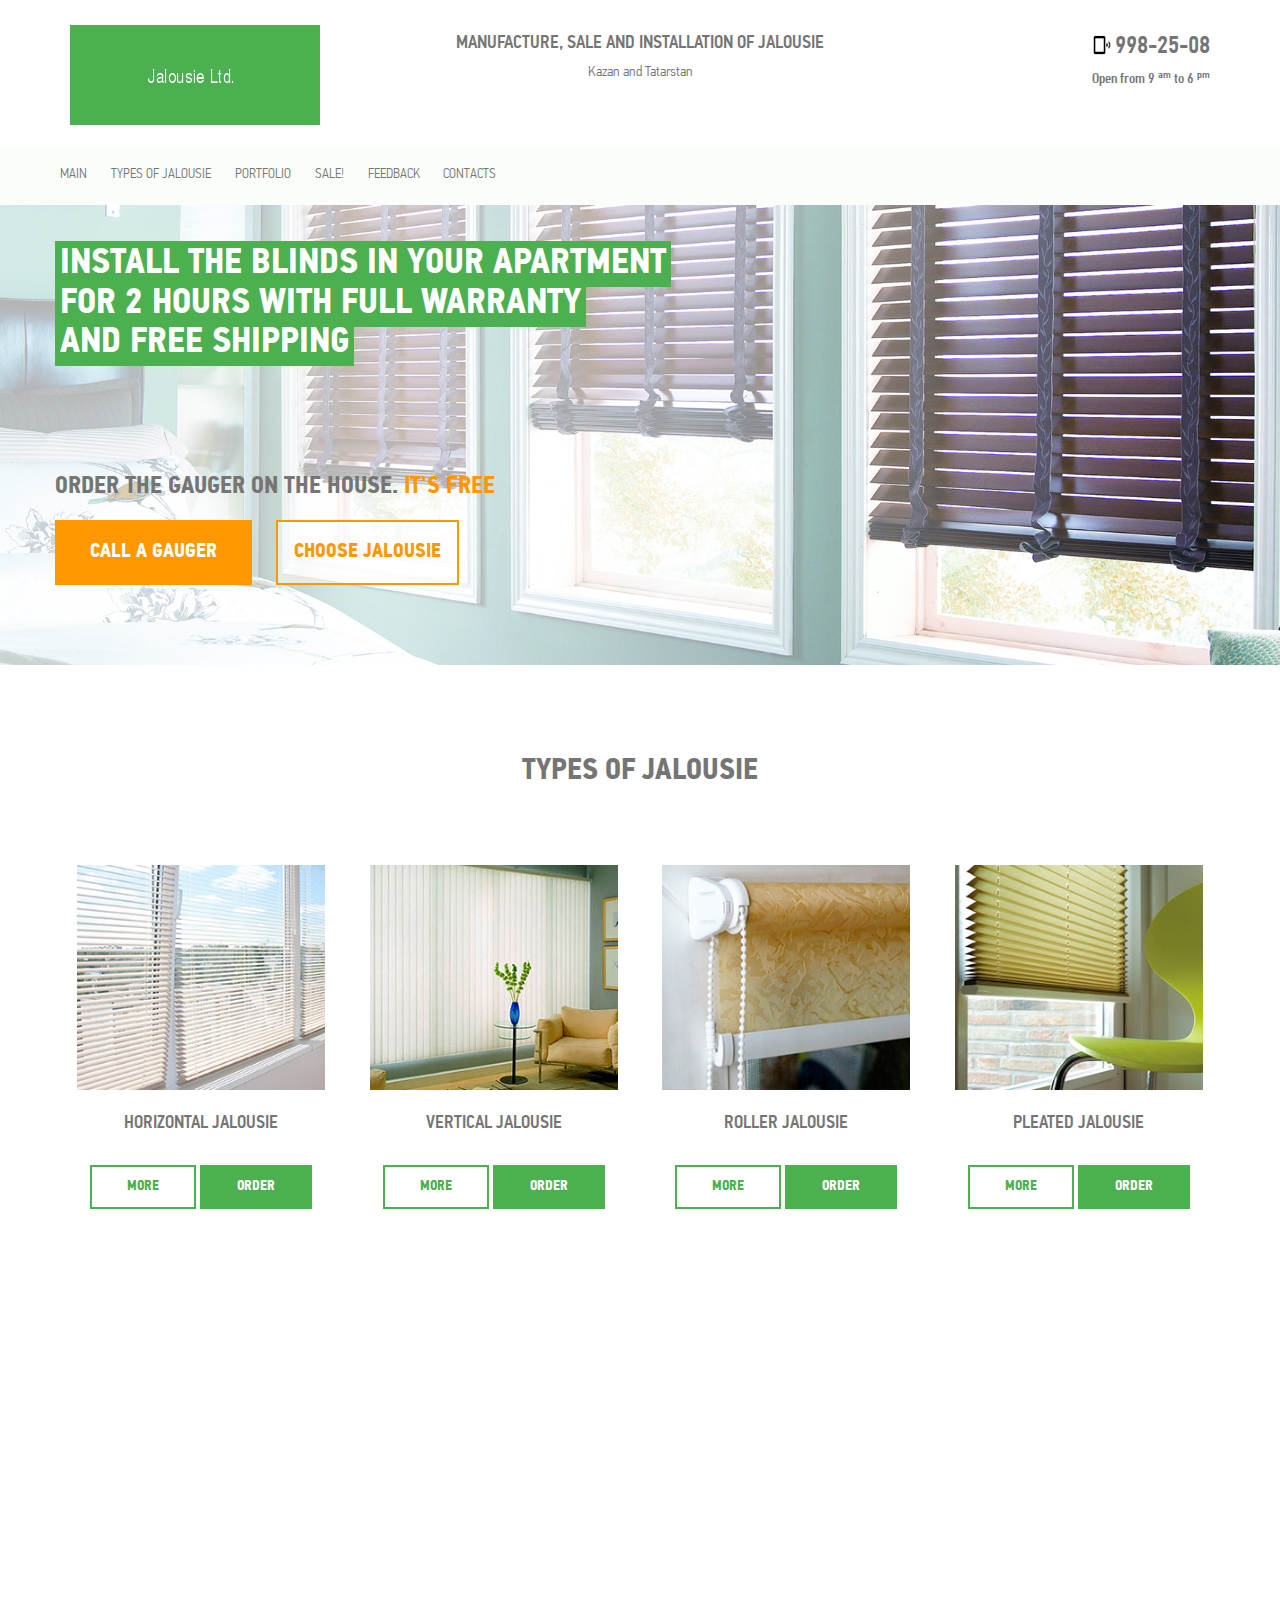
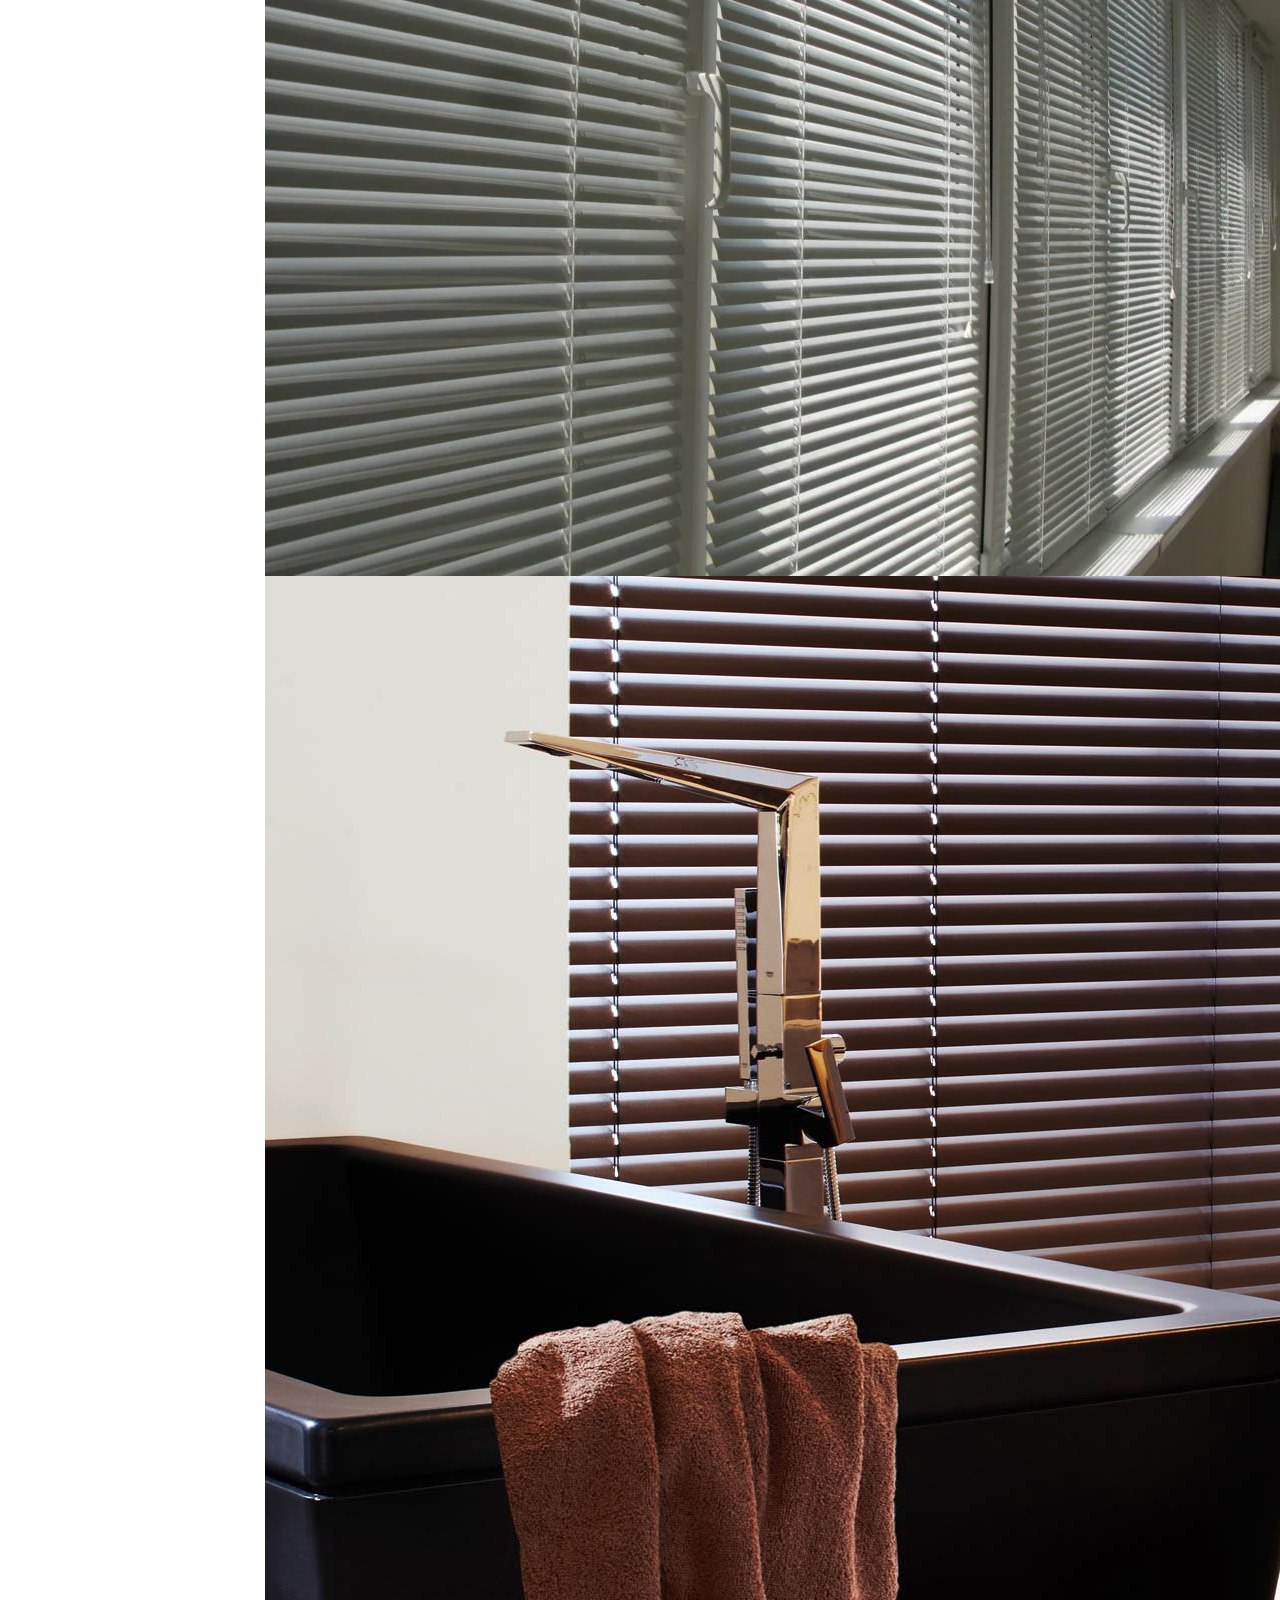
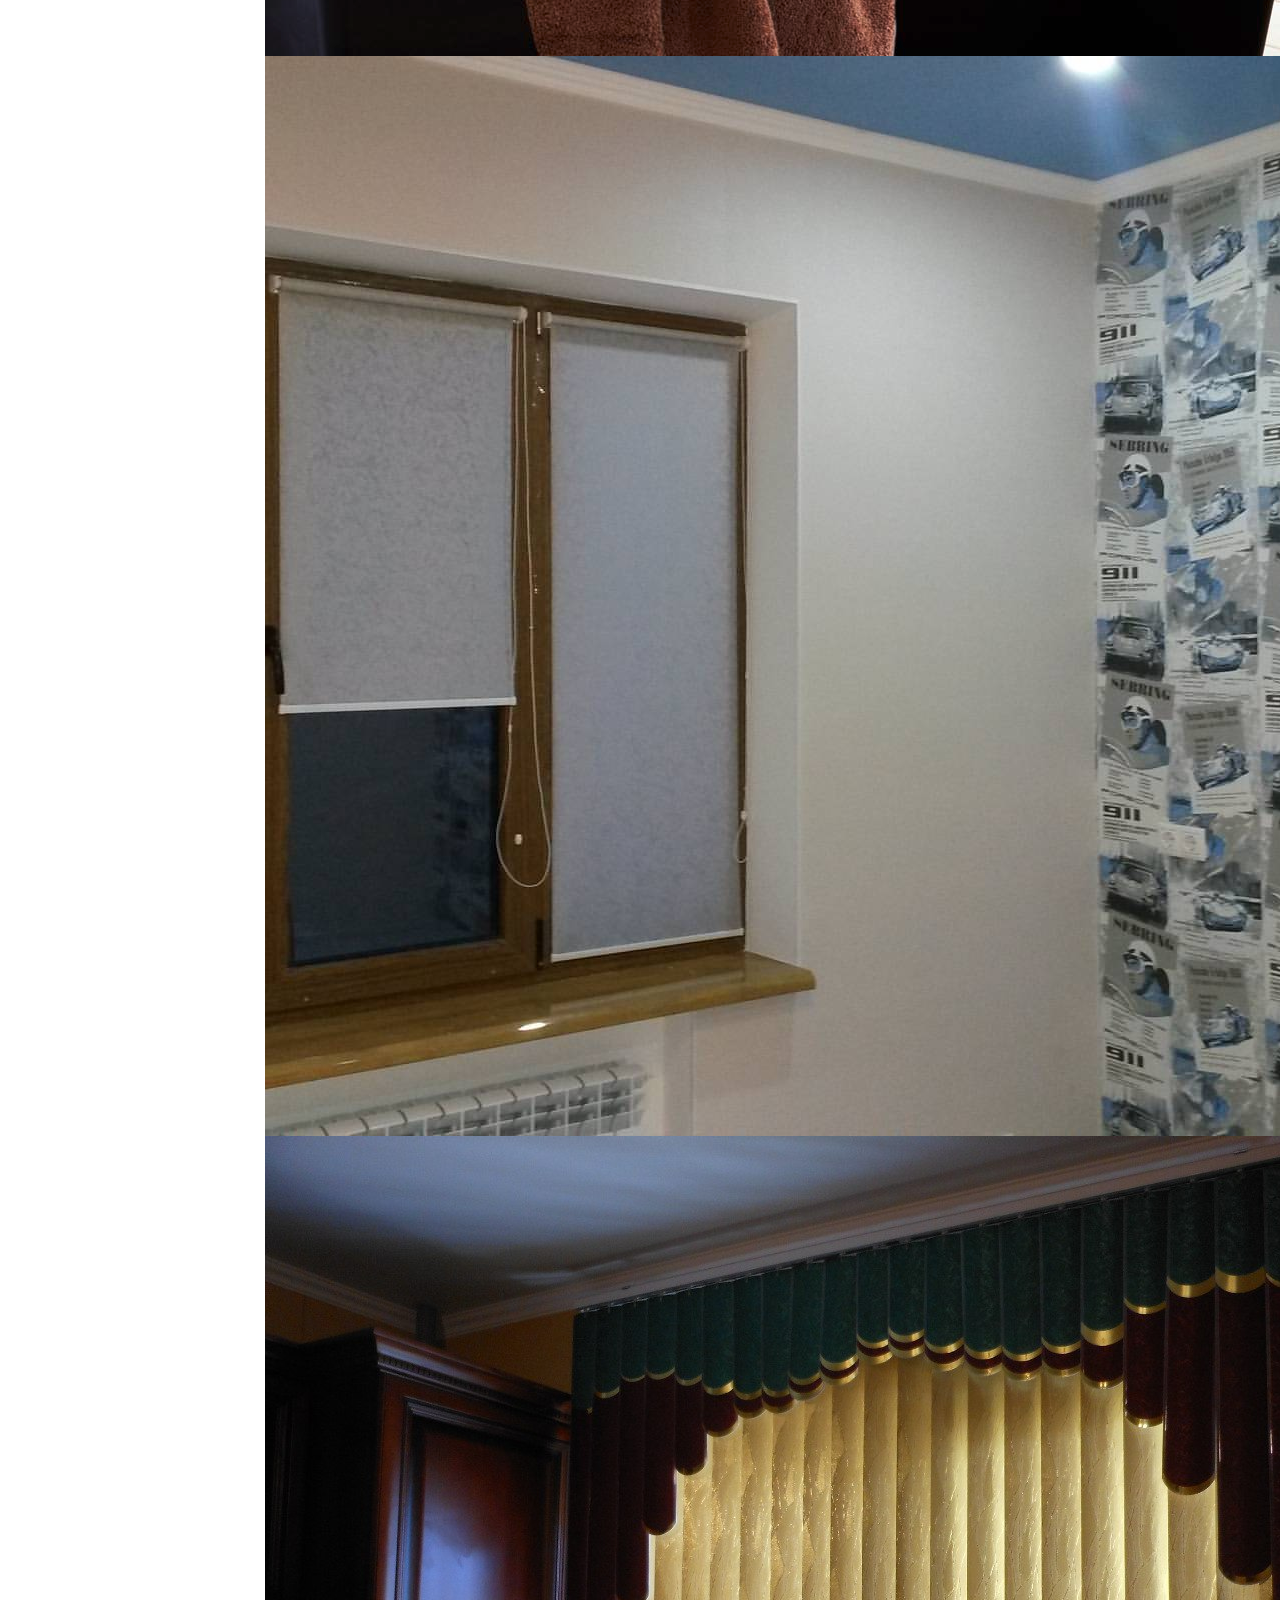
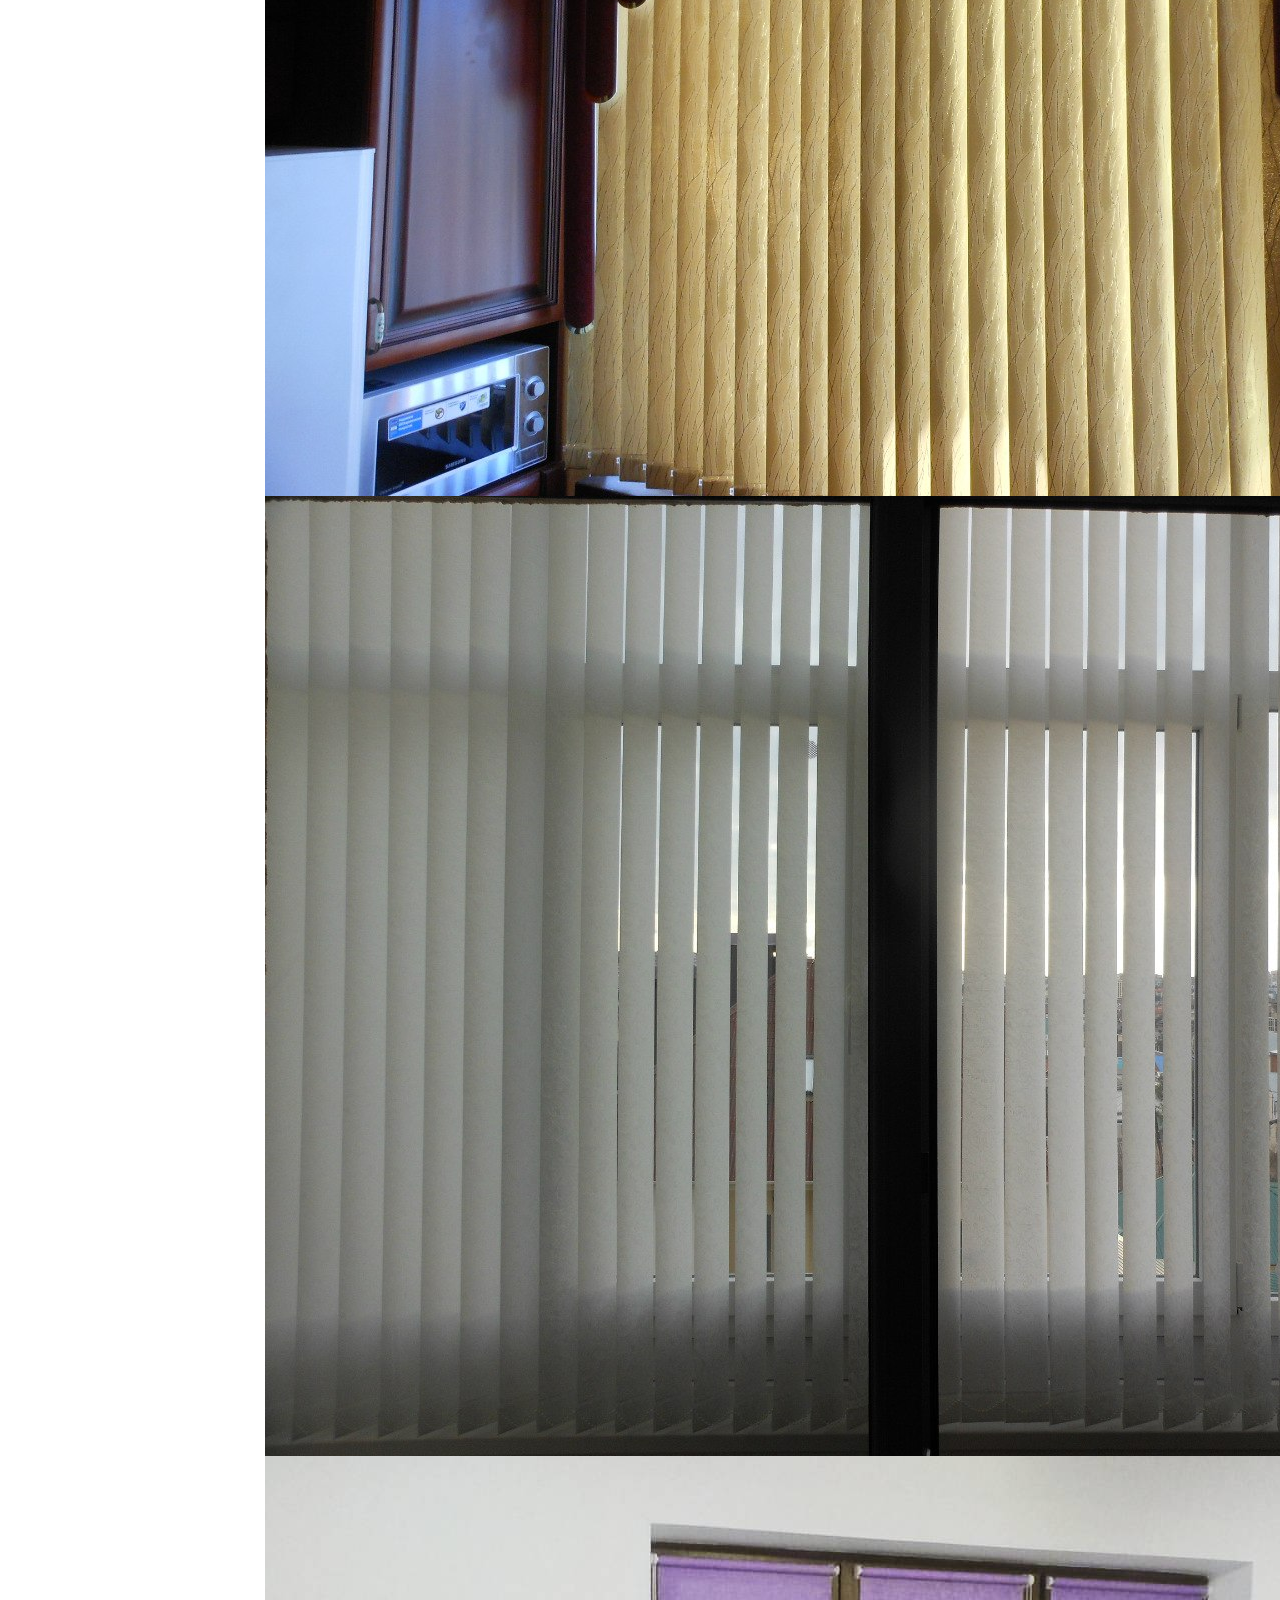
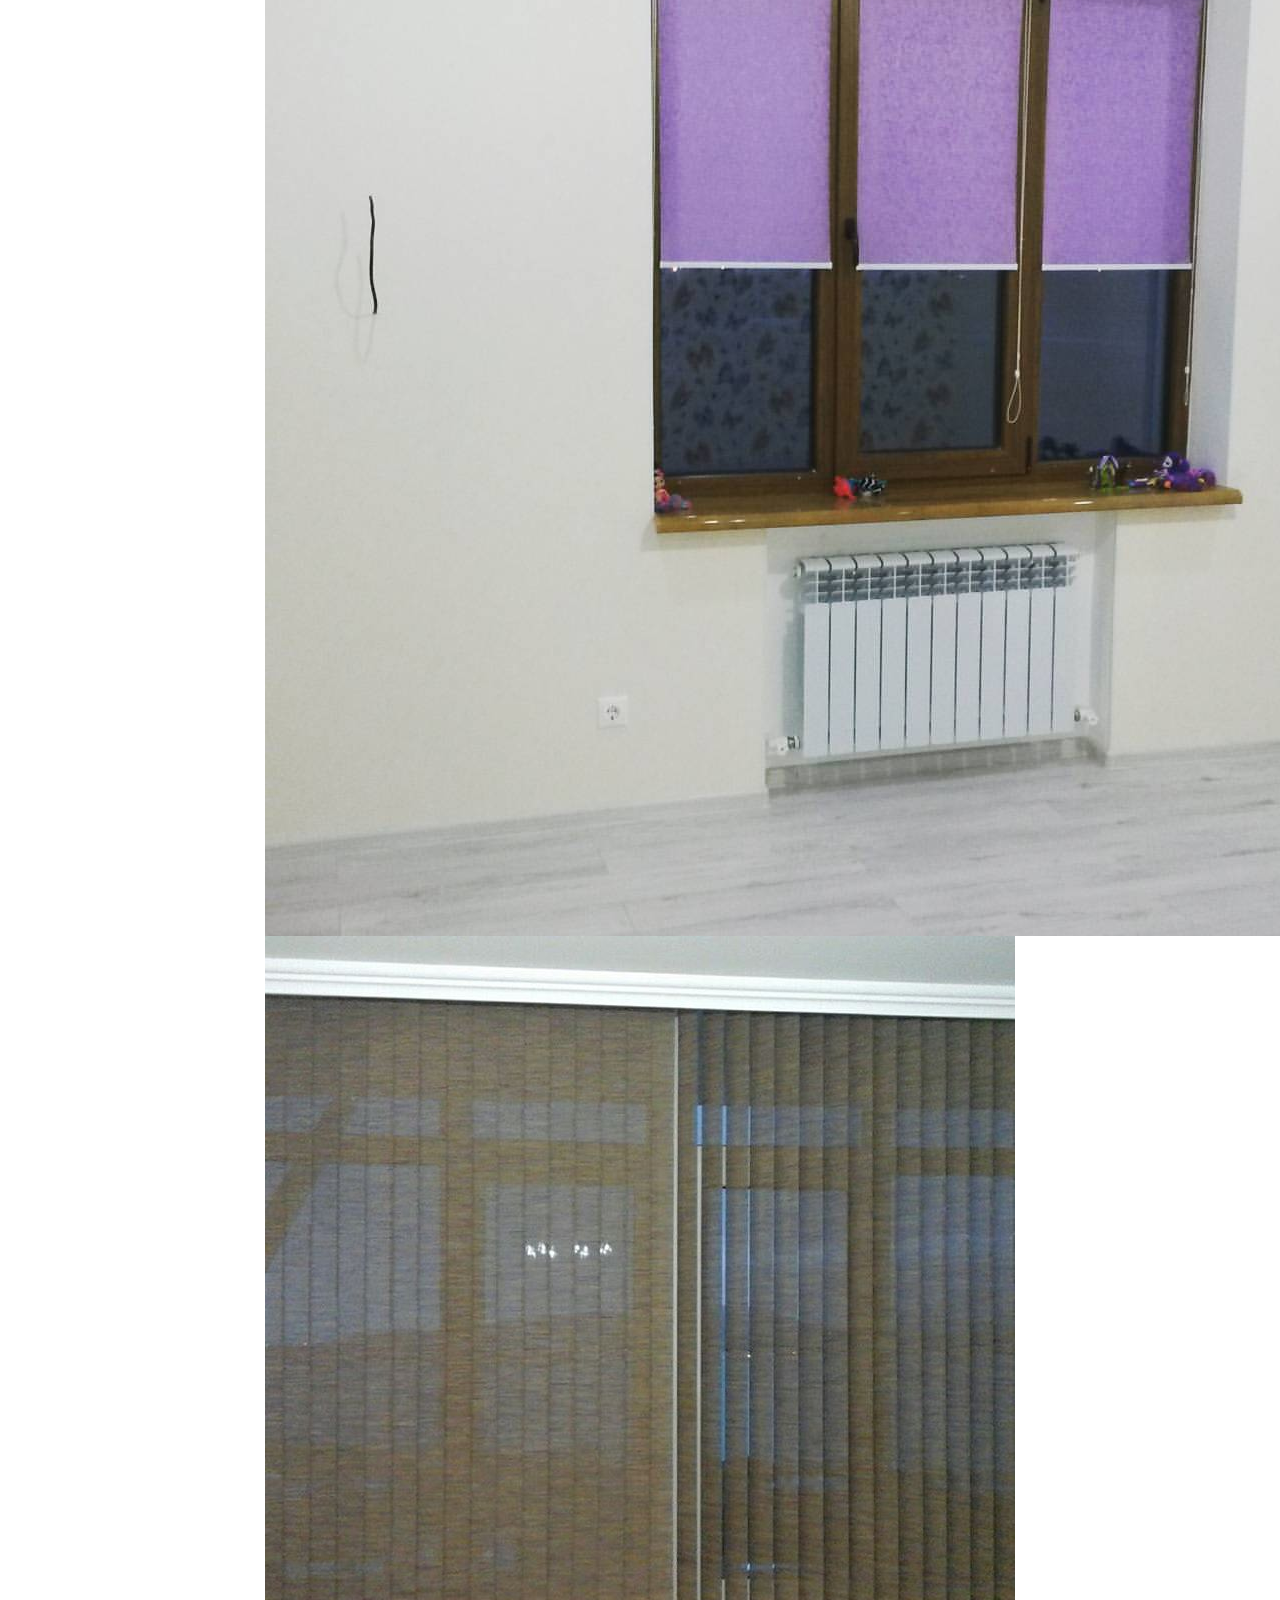
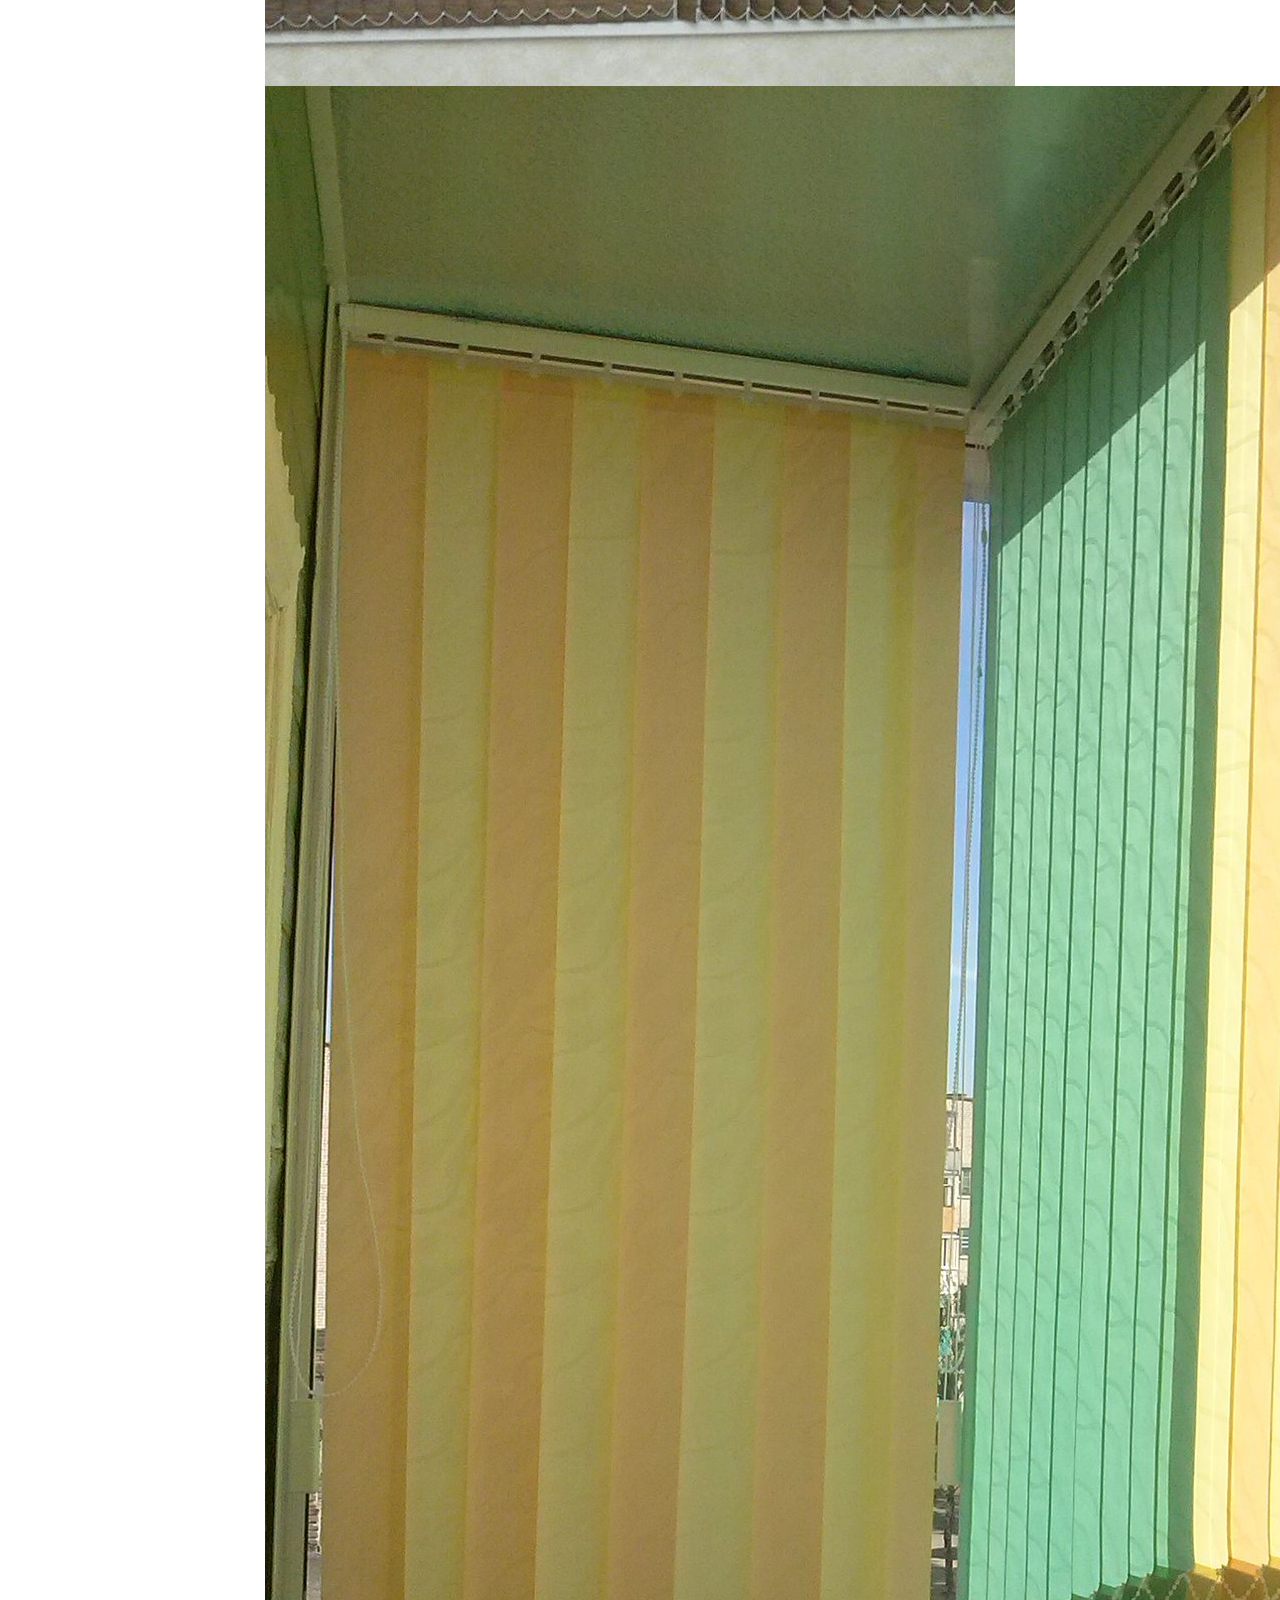
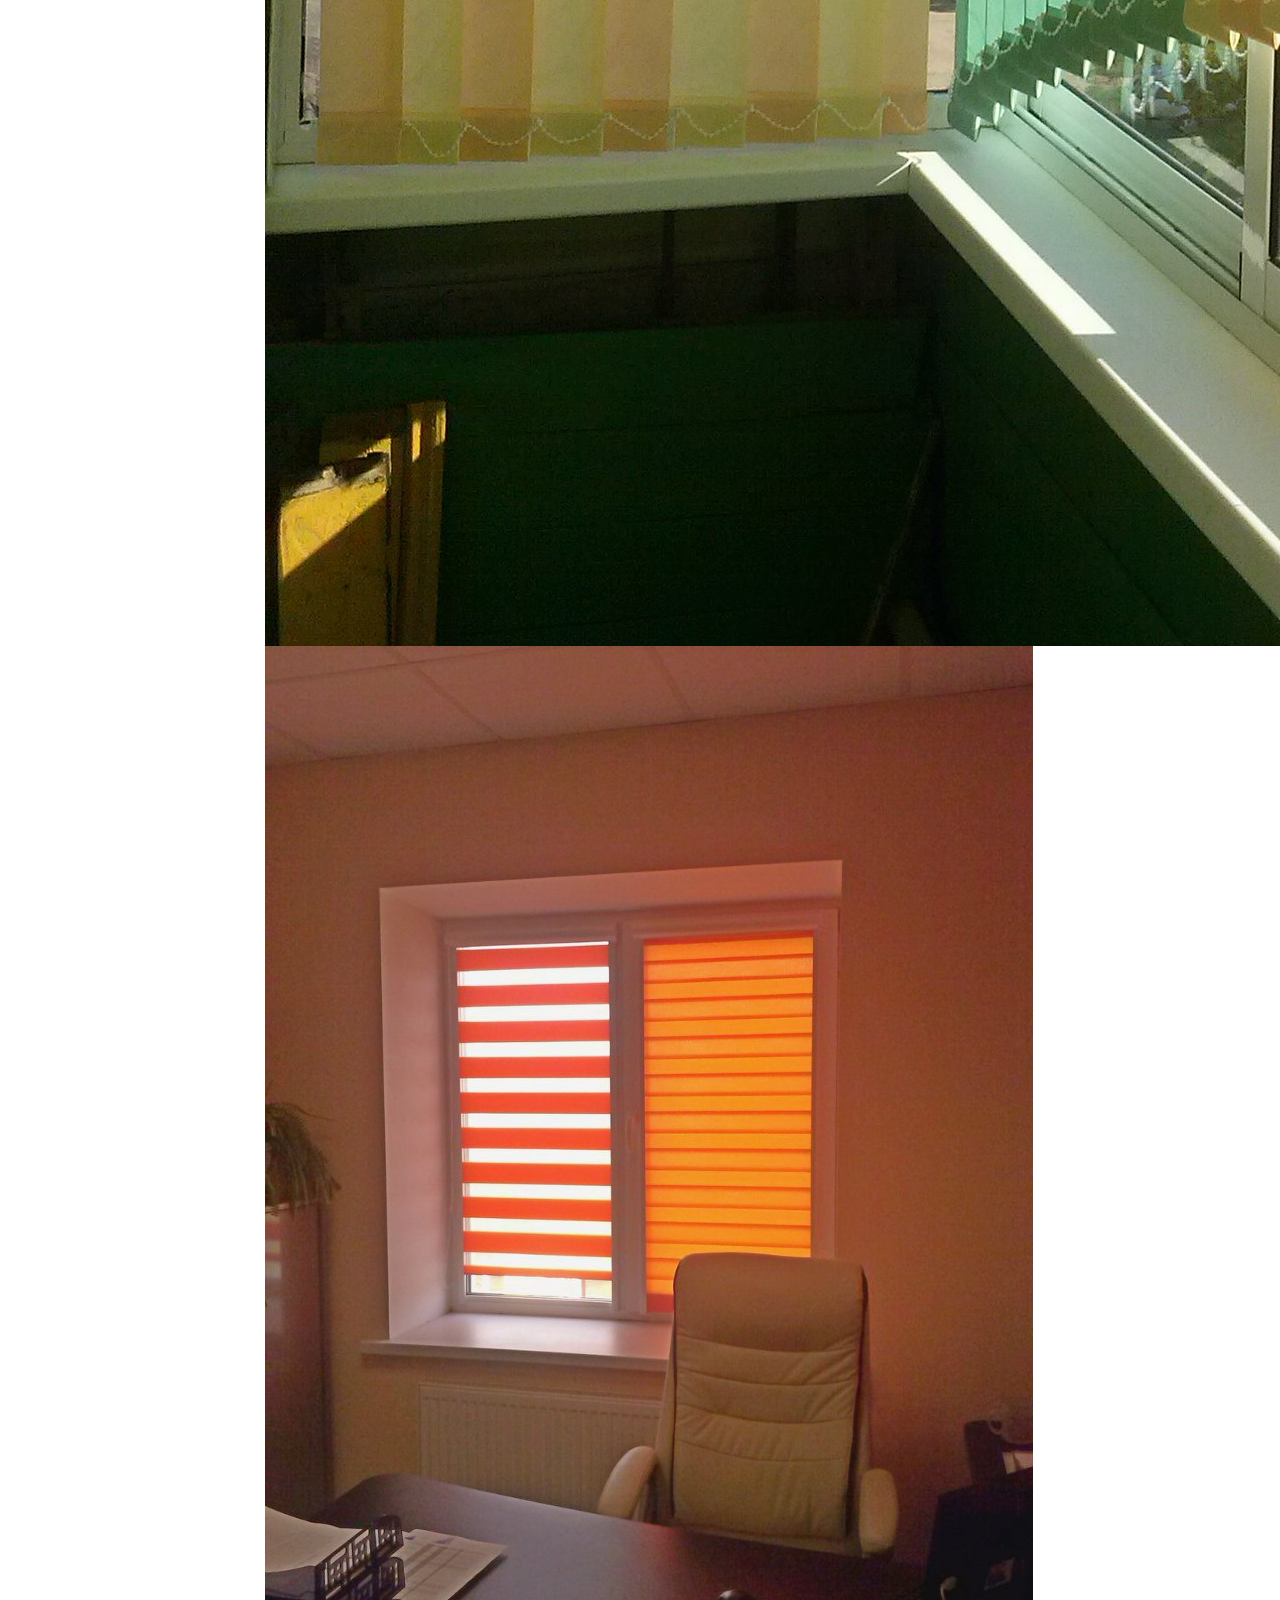
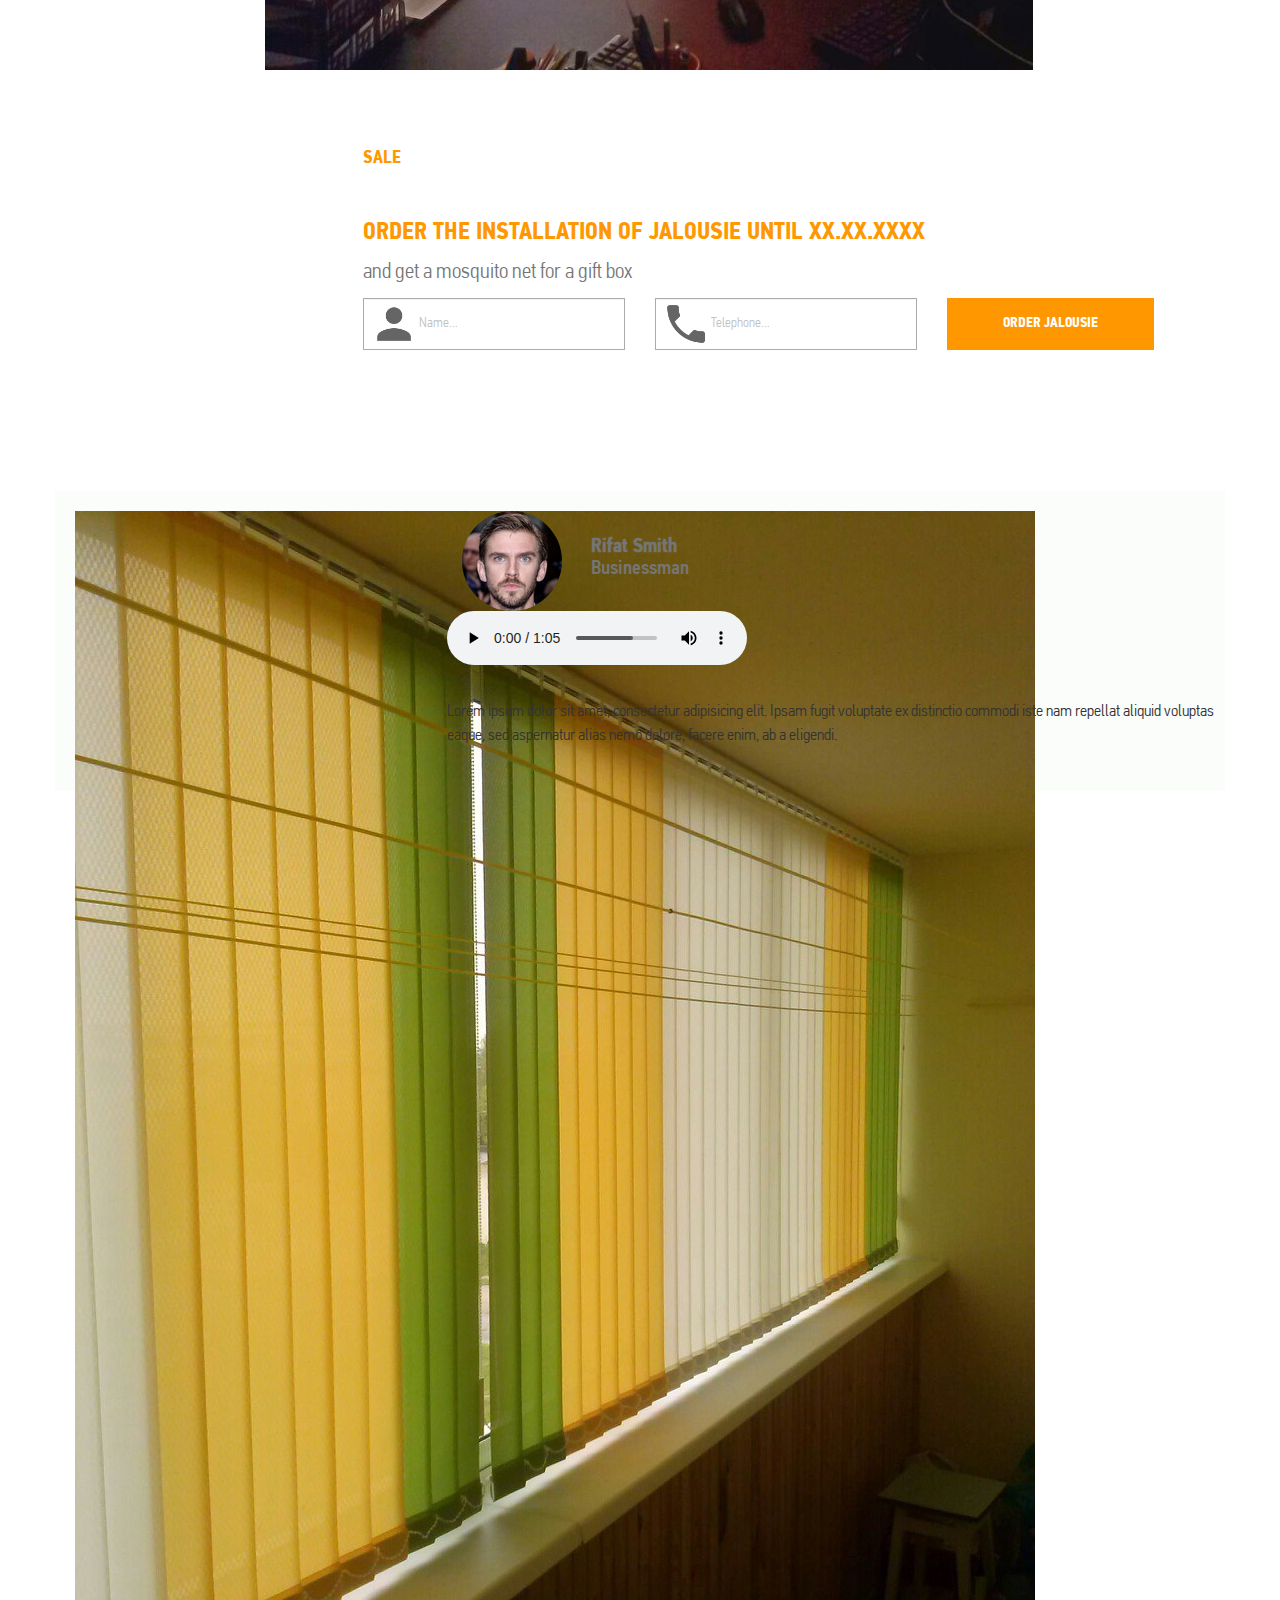
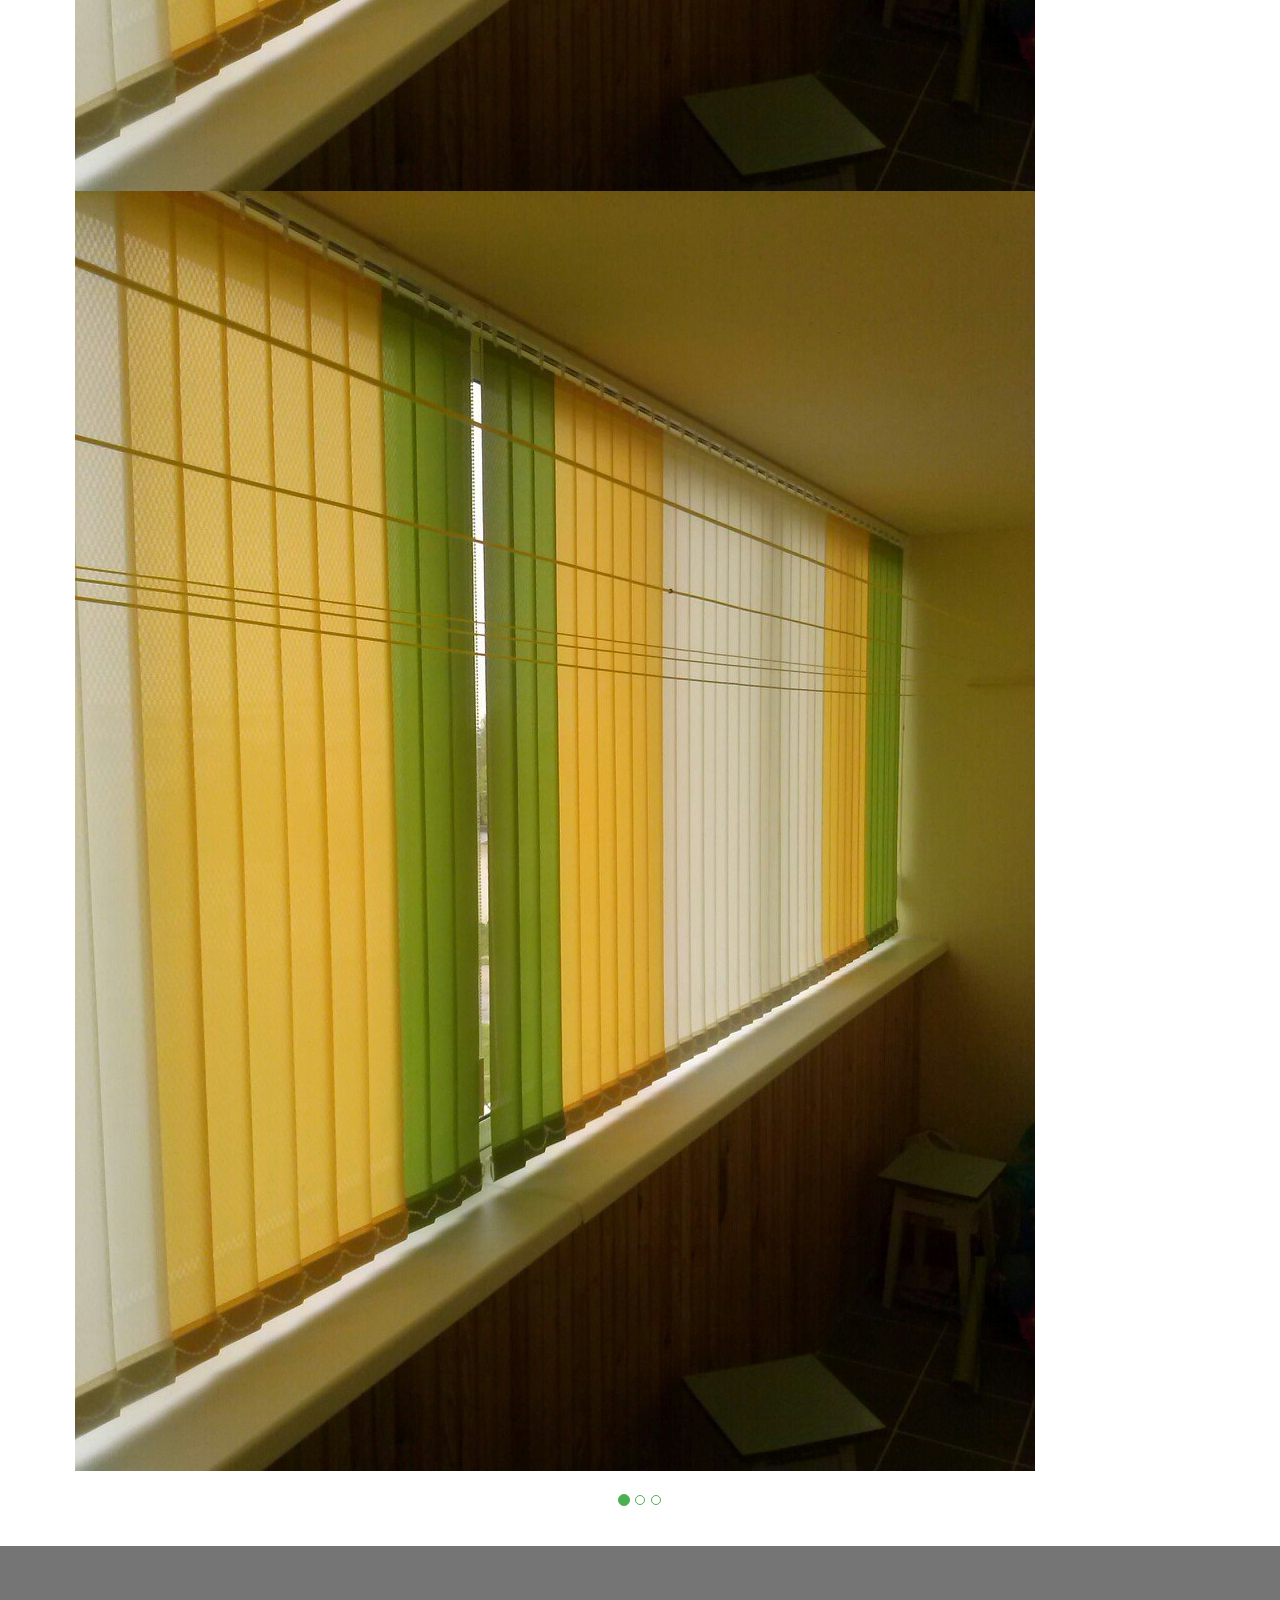
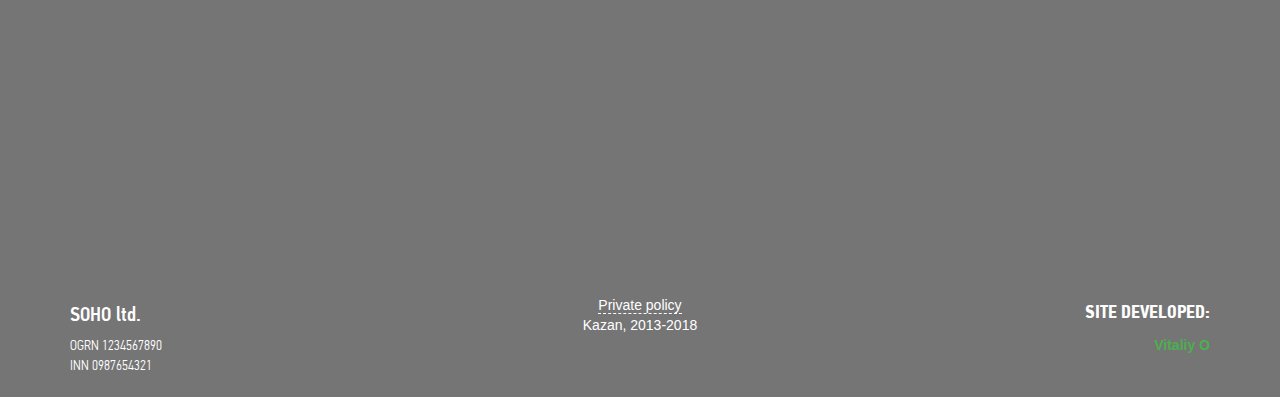
==== commit 89616694: "+ animation" ====
--- a/1/bootstrap исходник + fontawsome/index.html
+++ b/1/bootstrap исходник + fontawsome/index.html
@@ -67,15 +67,15 @@
 
     <section id="main">
       <div class="container">
-        <div class="row main_header">
+        <div class="row wow fadeInUp main_header" >
           <h1><span>Install the blinds in your apartment</span> <br> <span>for 2 hours with full warranty</span> <br> <span>and free shipping</span></h1>
         </div>
-        <div class="row">
+        <div class="row wow fadeInLeft" data-wow-delay="0.3s">
           <h3>Order the gauger on the house. <span>it's free</span></h3>
         </div>
         <div class="row main_buttons"> 
-          <button data-toggle="modal" id="get_gauger" href="#get_gauger_modal">Сall a gauger</button>
-          <a href="#types"><button id="get_type">Choose jalousie</button></a>
+          <button class="wow fadeInLeft" data-wow-delay="0.5s" data-toggle="modal" id="get_gauger" href="#get_gauger_modal">Сall a gauger</button>
+          <a href="#types"><button class="wow fadeInLeft" data-wow-delay="0.5s" id="get_type">Choose jalousie</button></a>
         </div>
       </div>
     </section>
@@ -83,13 +83,13 @@
     <section id="types">
       <div class="container">
         <div class="row">
-          <div class="section_header text-center">
+          <div class="section_header wow fadeInUp text-center">
             <h2>Types of jalousie</h2>
           </div>
         </div>
         <div class="row text-center">
           <div class="col-md-3">
-            <div class="card">
+            <div class="card wow bounceInUp" data-wow-delay="0.2s">
               <img src="img/types-1.jpg" alt="Horizontal jalousie" class="img-responsive center-block">
               <h4>Horizontal jalousie</h4>
               <br>
@@ -98,7 +98,7 @@
             </div>
           </div>
           <div class="col-md-3">
-            <div class="card">
+            <div class="card wow bounceInUp" data-wow-delay="0.4s">
               <img src="img/types-2.jpg" alt="Vertical jalousie" class="img-responsive center-block">
               <h4>Vertical jalousie</h4>
               <br>
@@ -107,7 +107,7 @@
             </div>
           </div>
           <div class="col-md-3">
-            <div class="card">
+            <div class="card wow bounceInUp" data-wow-delay="0.6s">
               <img src="img/types-3.jpg" alt="Roller jalousie" class="img-responsive center-block">
               <h4>Roller jalousie</h4>
               <br>
@@ -116,7 +116,7 @@
             </div>
           </div>
           <div class="col-md-3">
-            <div class="card">
+            <div class="card wow bounceInUp" data-wow-delay="0.8s">
               <img src="img/types-4.jpg" alt="Pleated jalousie" class="img-responsive center-block">
               <h4>Pleated jalousie</h4>
               <br>
@@ -132,14 +132,14 @@
       <div class="container">
         <div class="row">
           <div class="col-md-5 col-md-offset-2">
-            <h3>Do not know what jalousie to choose?</h3>
+            <h3 class="wow bounceInDown" data-wow-delay="0.5s">Do not know what jalousie to choose?</h3>
             <br>
-            <p>Leave a request for consultation and our specialist will answer
+            <p class="wow bounceInLeft" data-wow-delay="0.5s">Leave a request for consultation and our specialist will answer
               <br> all your questions in detail. It's free</p>
               <br>
-              <button class="consult_btn" data-toggle="modal" href="#get_consult">Free consultation</button>
-          </div>
-          <div class="col-md-2 col-md-offset-1">
+              <button class="consult_btn wow bounceInUp" data-wow-delay="0.5s" data-toggle="modal" href="#get_consult">Free consultation</button>
+          </div>
+          <div class="col-md-2 col-md-offset-1 wow bounceInRight" data-wow-delay="0.5s">
             <img src="img/help_img.jpg" alt="Free consultation" class="help_img img-responsive center-block">
           </div>
         </div>
@@ -149,7 +149,7 @@
     <section id="portfolio">
       <div class="container">
         <div class="row">
-          <div class="section_header text-center">
+          <div class="section_header wow fadeInUp text-center">
             <h2 Portfolio="">Portfolio</h2>
           </div>
         </div>
@@ -179,7 +179,7 @@
     <section id="offer">
       <div class="container">
         <div class="row">
-          <div class="col-md-3">
+          <div class="col-md-3 wow tada" data-wow-delay="1s">
             <img src="img/gift.jpg" alt="Gift" class="img-responsive center-block gift">
           </div>
           <div class="col-md-9">
@@ -208,7 +208,7 @@
     <section id="ufeedback">
       <div class="container">
         <div class="row">
-          <div class="section_header text-center">
+          <div class="section_header wow fadeInUp text-center">
             <h2>Feedback on our work</h2>
           </div>
         </div>
@@ -341,11 +341,11 @@
       <div class="container">
         <div class="row">
           <div class="col-md-5 col-md-offset-1">
-            <div class="map">
+            <div class="map wow fadeInLeft" data-wow-delay="0.5s">
               <script type="text/javascript" charset="utf-8" async src="https://api-maps.yandex.ru/services/constructor/1.0/js/?um=constructor%3A49e8ce6747e4f7c8a6a3fcab9dd9a3fadc5bc4122f1e3b028b80133a3567086e&amp;width=100%25&amp;height=330&amp;lang=ru_RU&amp;scroll=true"></script>
             </div>
           </div>
-          <div class="col-md-6">
+          <div class="col-md-6 wow fadeInRight" data-wow-delay="0.5s">
             <h2>Contacts</h2>
             <div class="row">
               <address>
@@ -463,7 +463,7 @@
                 </div>
               </div>
               <div class="row modal_order_row">
-          <!-- START ФОРМА -->
+          <!-- START FORM -->
                   <form action="#">
                     <div class="col-xs-4 modal_order_col">
                       <input name="name" type="text" required placeholder="Name..." class="form-control form_input">
@@ -475,7 +475,7 @@
                       <button class="modal_order_btn" type="submit">Order jalousie</button>
                     </div>
                   </form>
-          <!-- END FORMA -->
+          <!-- END FORM -->
               </div>
                 </div>
               </div>
@@ -565,7 +565,7 @@
                 </div>
               </div>
               <div class="row modal_order_row">
-          <!-- START ФОРМА -->
+          <!-- START FORM -->
                   <form action="#">
                     <div class="col-xs-4 modal_order_col">
                       <input name="name" type="text" required placeholder="Name..." class="form-control form_input">
@@ -577,7 +577,7 @@
                       <button class="modal_order_btn" type="submit">Order jalousie</button>
                     </div>
                   </form>
-          <!-- END FORMA -->
+          <!-- END FORM -->
               </div>
                 </div>
               </div>
@@ -616,7 +616,7 @@
                 </div>
               </div>
               <div class="row modal_order_row">
-          <!-- START ФОРМА -->
+          <!-- START FORM -->
                   <form action="#">
                     <div class="col-xs-4 modal_order_col">
                       <input name="name" type="text" required placeholder="Name..." class="form-control form_input">
@@ -628,7 +628,7 @@
                       <button class="modal_order_btn" type="submit">Order jalousie</button>
                     </div>
                   </form>
-          <!-- END FORMA -->
+          <!-- END FORM -->
               </div>
                 </div>
               </div>
@@ -792,6 +792,7 @@
        
       });
     </script>
+
     <script>
       $(document).ready(
           function() {
@@ -799,6 +800,39 @@
           }
       );
     </script>
+    
+    <script>
+      $(document).ready(function(){
+        $("#top_nav").on("click","a", function (event) {
+          //отменяем стандартную обработку нажатия по ссылке
+          event.preventDefault();
+          //забираем идентификатор бока с атрибута href
+          var id  = $(this).attr('href'),
+          //узнаем высоту от начала страницы до блока на который ссылается якорь
+          top = $(id).offset().top;
+          //анимируем переход на расстояние - top за 500 мс
+          $('body,html').animate({scrollTop: top}, 500);
+        });
+      });
+    </script>
+
+    <script>
+      $(document).ready(function(){
+        $(".main_buttons").on("click","a", function (event) {
+          //отменяем стандартную обработку нажатия по ссылке
+          event.preventDefault();
+          //забираем идентификатор бока с атрибута href
+          var id  = $(this).attr('href'),
+          //узнаем высоту от начала страницы до блока на который ссылается якорь
+          top = $(id).offset().top;
+          //анимируем переход на расстояние - top за 500 мс
+          $('body,html').animate({scrollTop: top}, 500);
+        });
+      });
+    </script>
+
+
+    <link rel="stylesheet" href="css/animate.css">
     <link  href="http://cdnjs.cloudflare.com/ajax/libs/fotorama/4.6.4/fotorama.css" rel="stylesheet"> <!-- 3 KB -->
     <script src="http://cdnjs.cloudflare.com/ajax/libs/fotorama/4.6.4/fotorama.js"></script> <!-- 16 KB -->
 
--- a/1/bootstrap исходник + fontawsome/css/style.css
+++ b/1/bootstrap исходник + fontawsome/css/style.css
@@ -12,7 +12,7 @@
   font-family: 'pfdintextcondpromedium';
   src: url("fonts/pfdintextcondpromedium.eot");
   src: url("fonts/pfdintextcondpromedium.eot") format("embedded-opentype"), url("fonts/pfdintextcondpromedium.woff2") format("woff2"), url("fonts/pfdintextcondpromedium.woff") format("woff"), url("fonts/pfdintextcondpromedium.ttf") format("truetype"), url("fonts/pfdintextcondpromedium.svg#pfdintextcondpromedium") format("svg"); }
-/*============    ШАПКА    ===========*/
+/*============    HEADER    ===========*/
 header {
   color: #757575;
   padding-top: 25px;
@@ -47,7 +47,7 @@
         background-size: cover;
         display: inline-block; }
 
-/*============    БАЗОВЫЕ НАСТРОЙКИ    ===========*/
+/*============    BASE SETTINGS    ===========*/
 a:hover, a:visited, a:focus, a:active {
   text-decoration: none; }
 
@@ -59,12 +59,12 @@
 button {
   outline: none; }
 
-/*============    НАВИГАЦИЯ    ===========*/
+/*============    NAVIGATION    ===========*/
 nav {
   background-color: #fafdfa;
-  /*фиксированное плавающее меню*/
+  /*fixed float menu*/
   top: 145px;
-  /*высота шапки в пикселях*/
+  /*height of main menu in px*/
   position: fixed;
   z-index: 100;
   width: 100%; }
@@ -84,7 +84,7 @@
   nav ul.list-inline {
     margin-bottom: 0; }
 
-/*============    ГЛАВНЫЙ ЭКРАН    ===========*/
+/*============    MAIN SCREEN    ===========*/
 section#main {
   background: transparent url(../img/main_bg_1920.jpg) center center no-repeat;
   background-size: cover; }
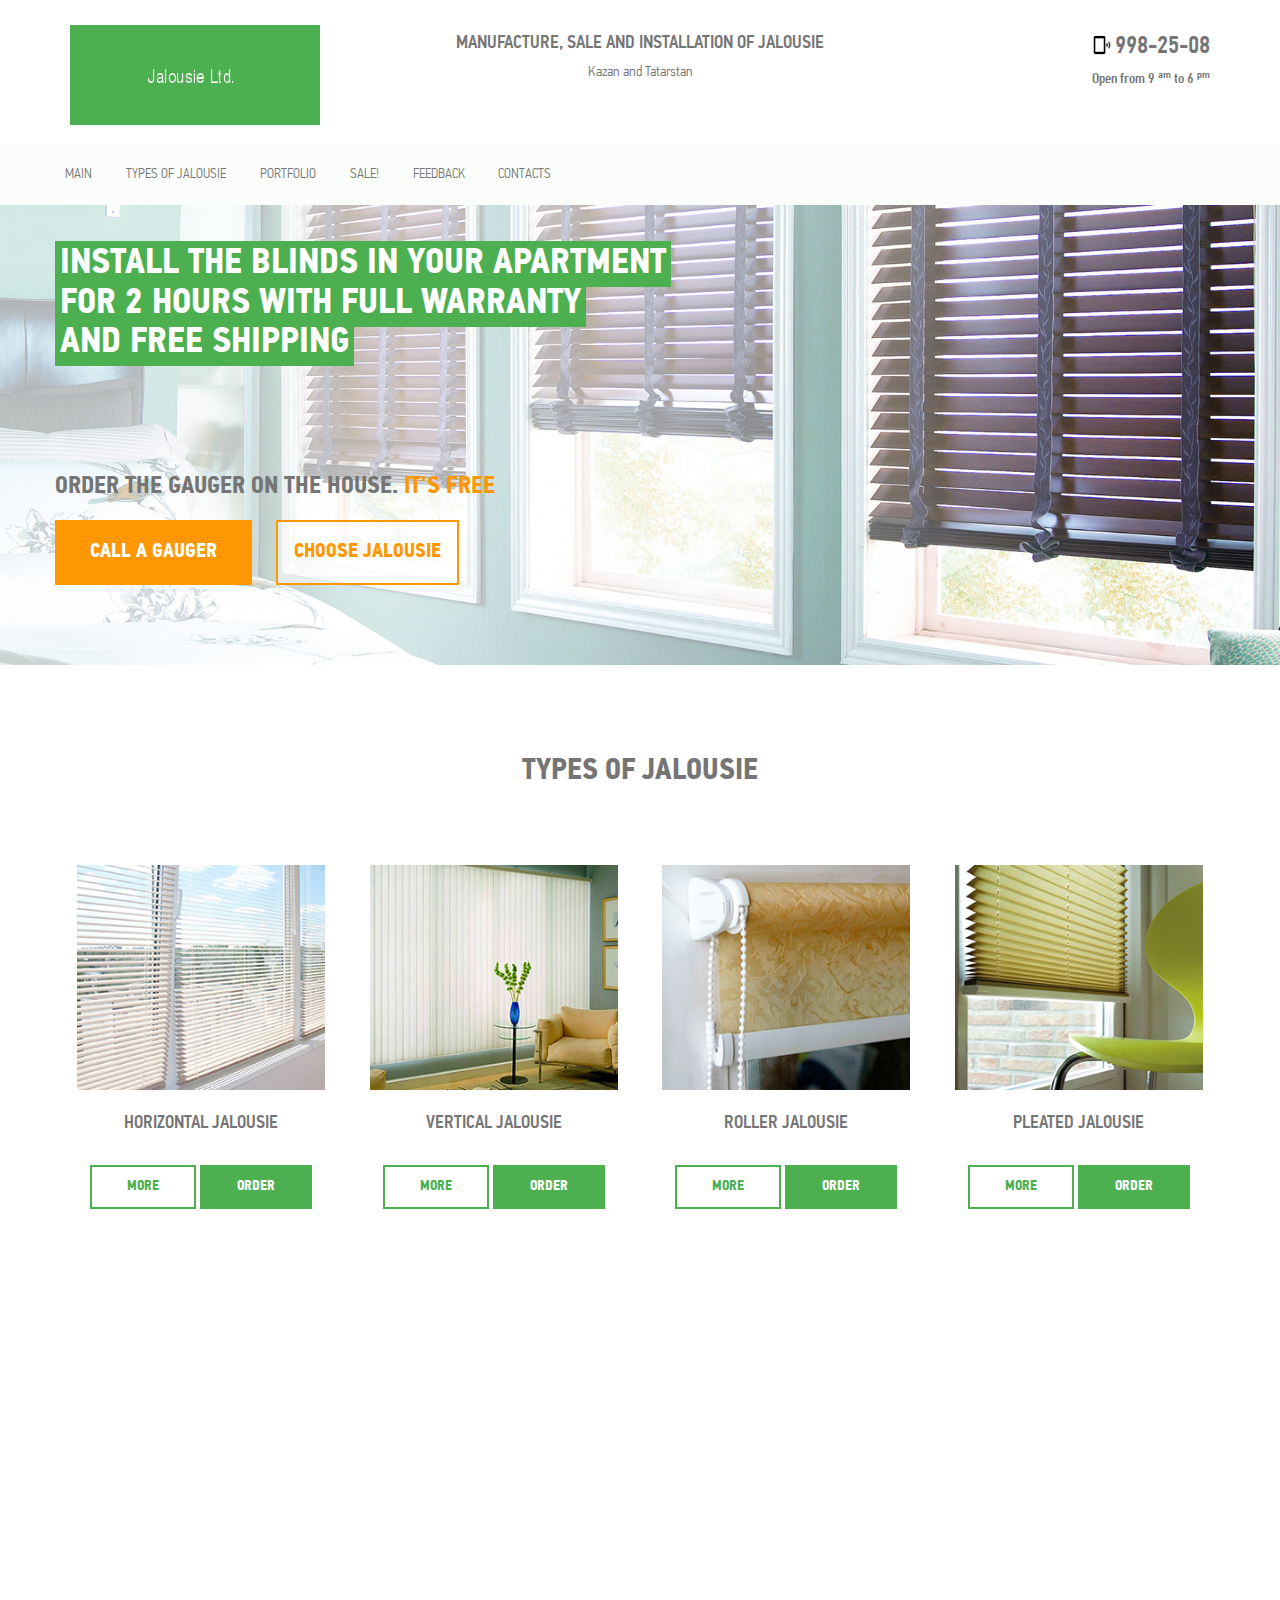
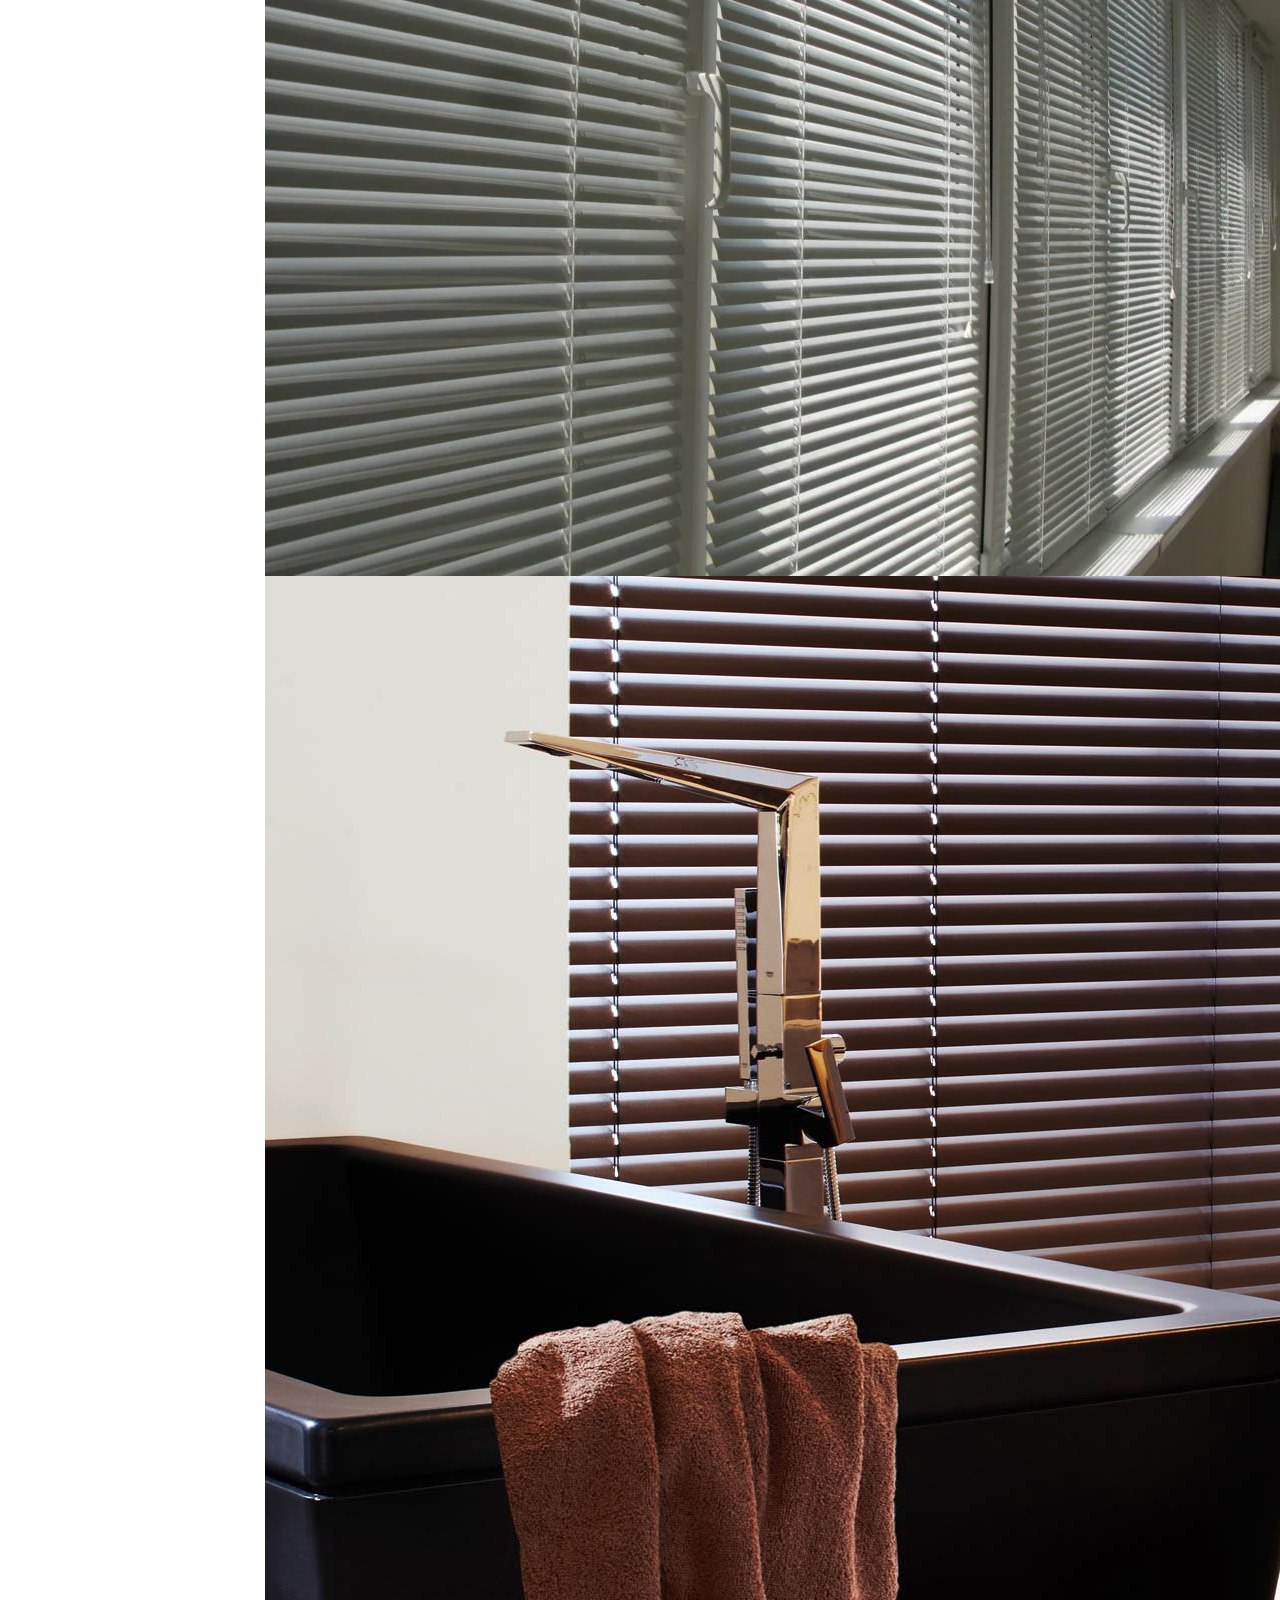
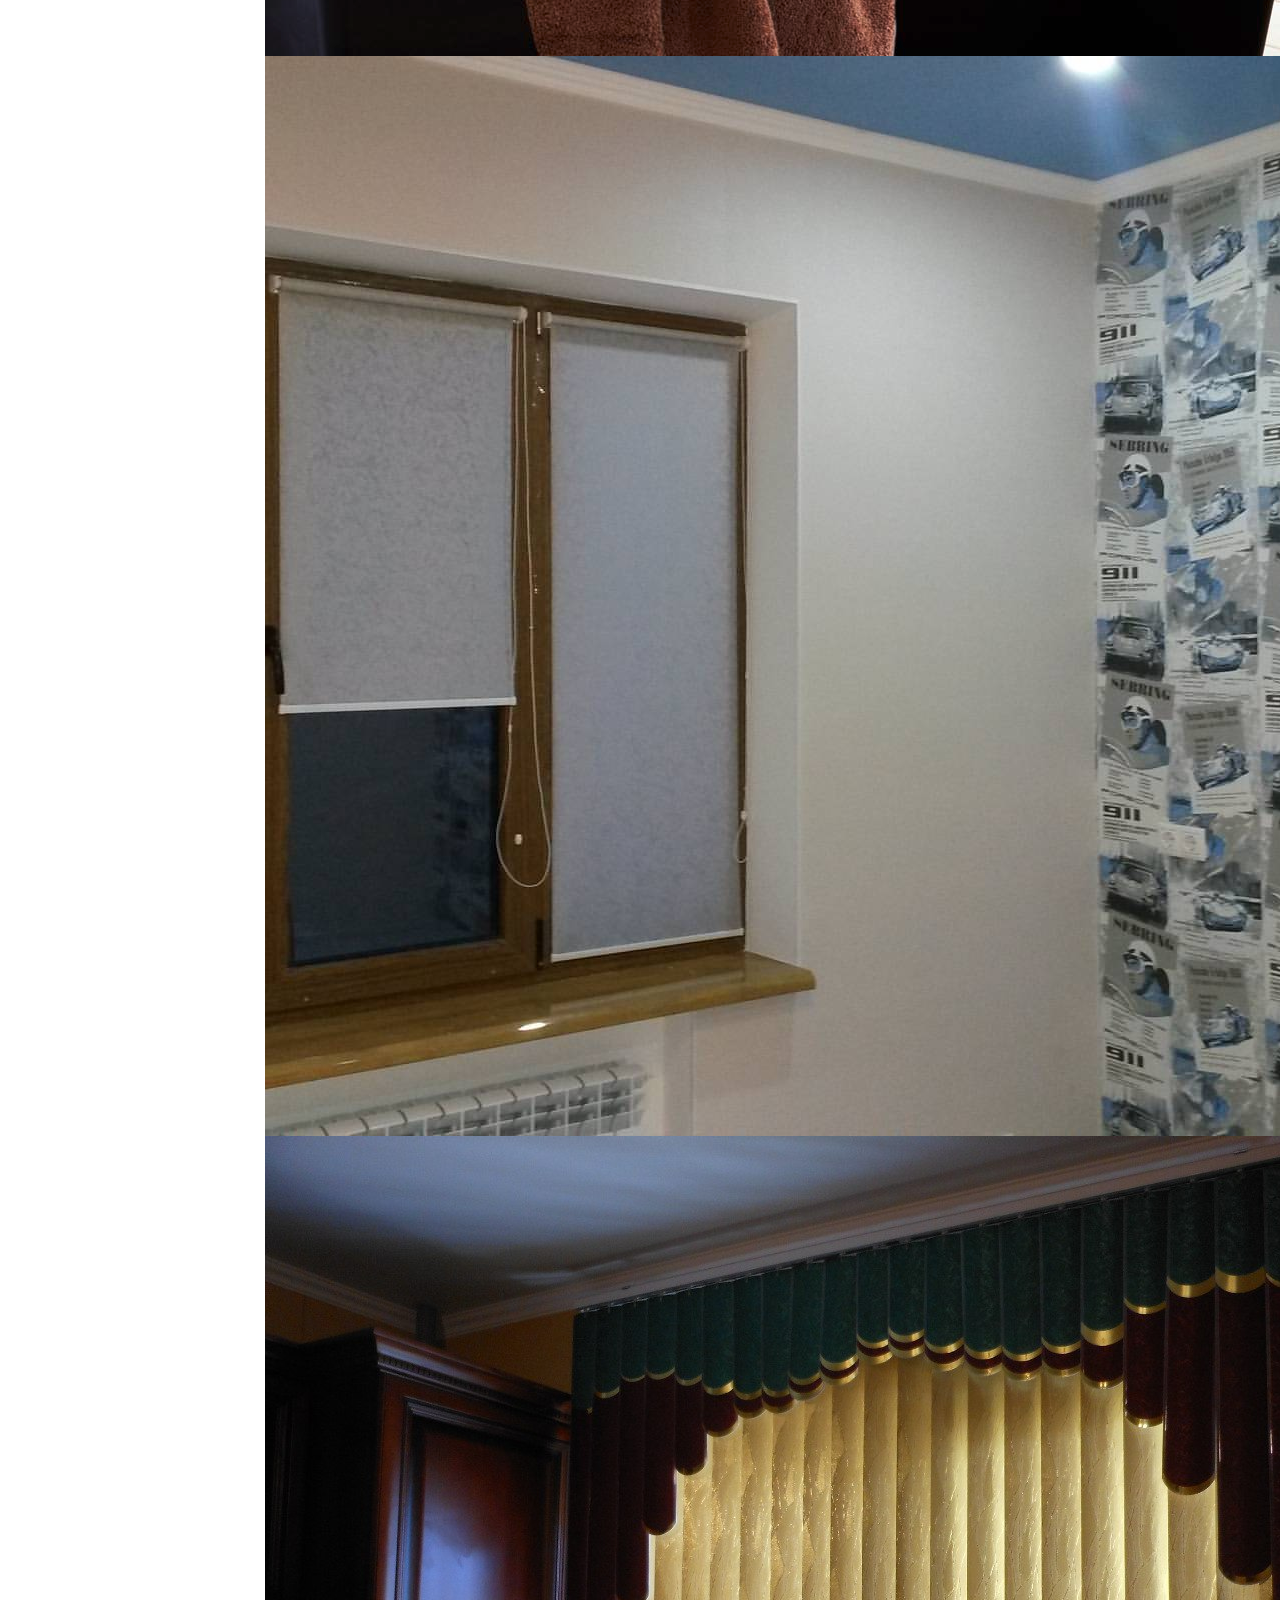
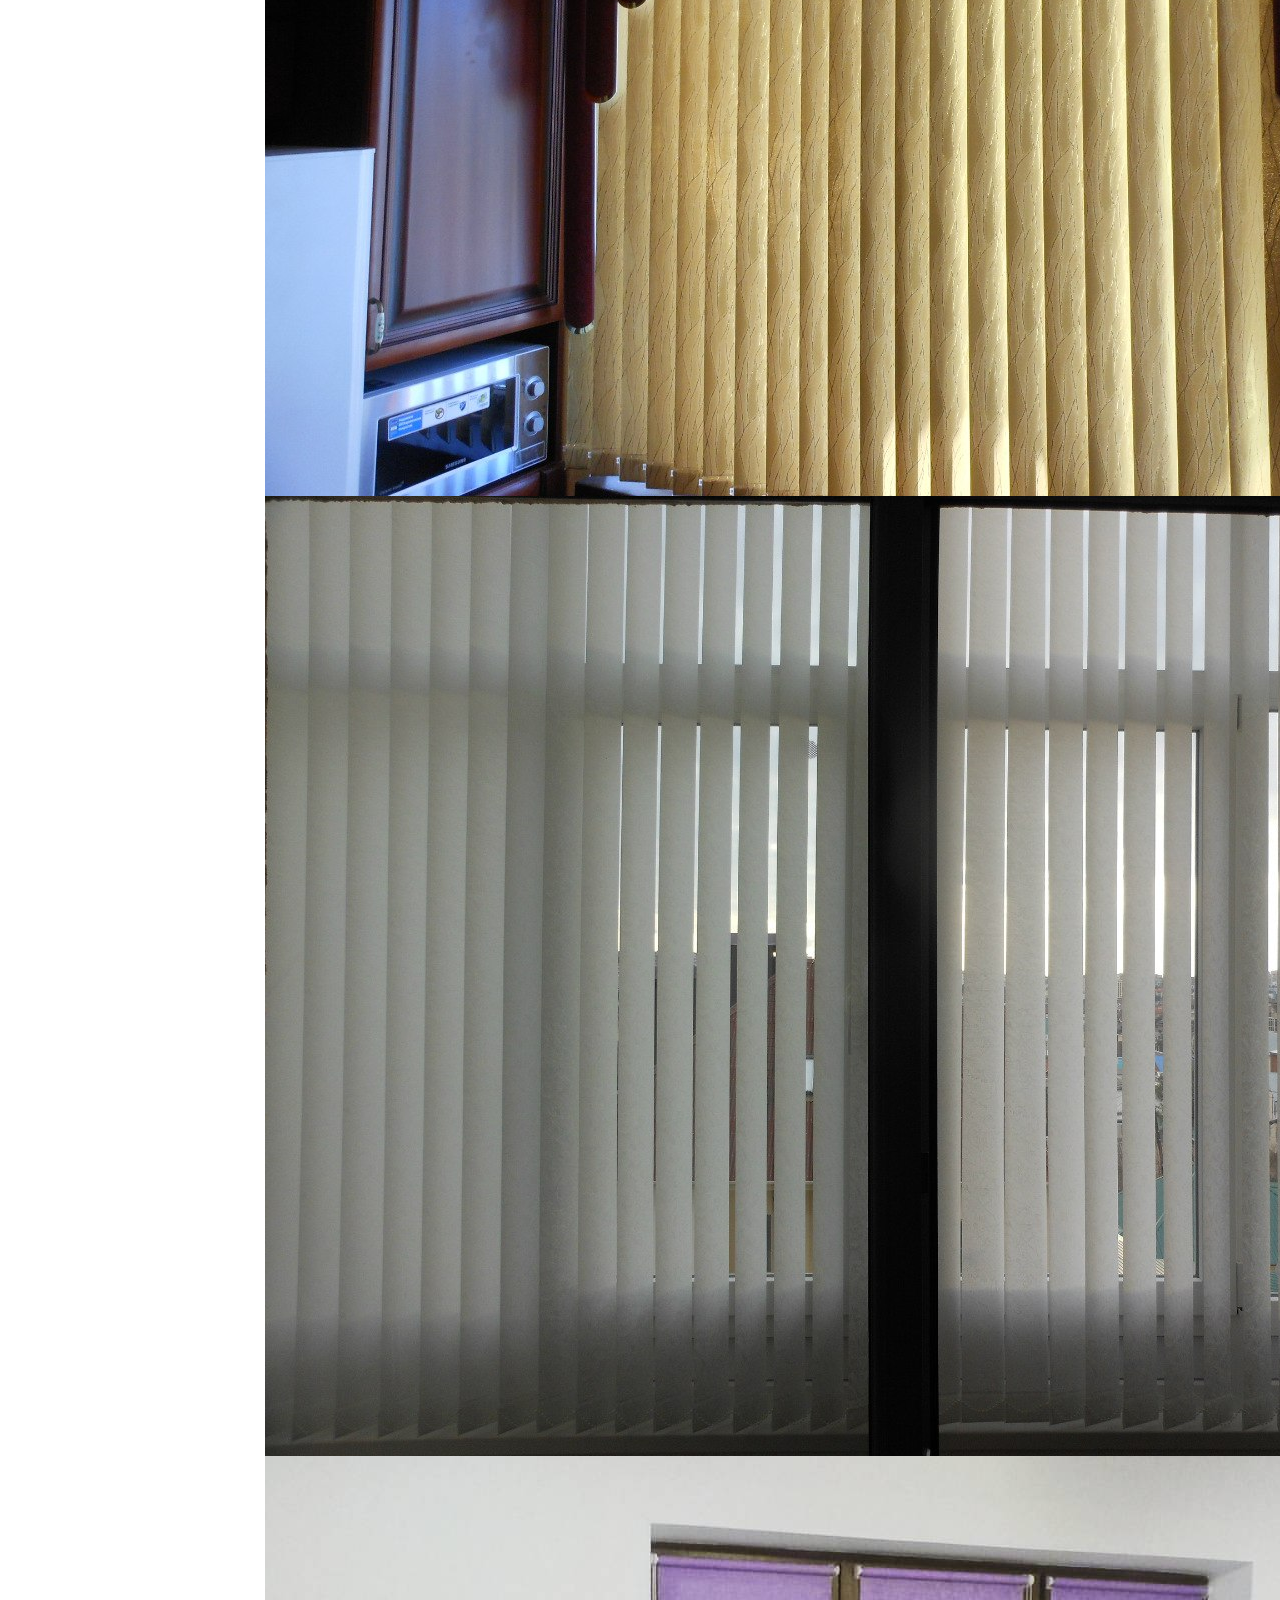
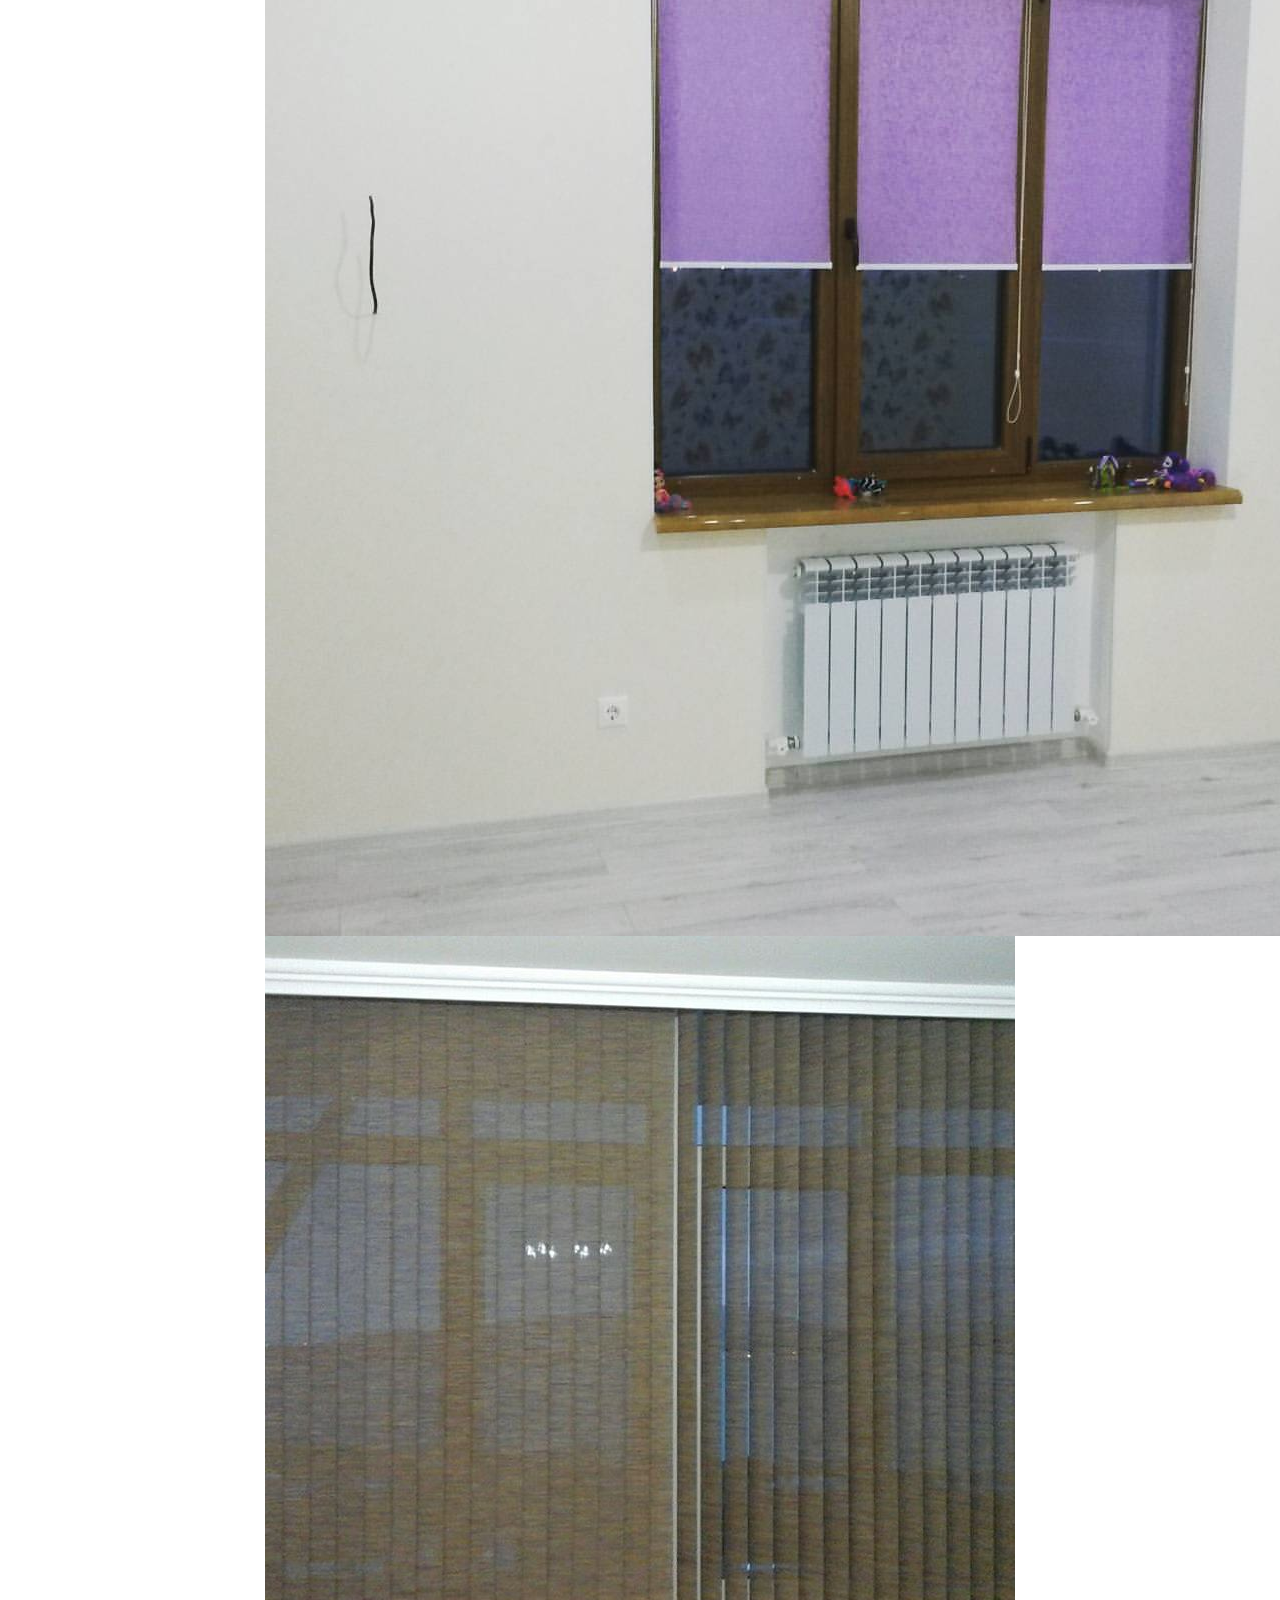
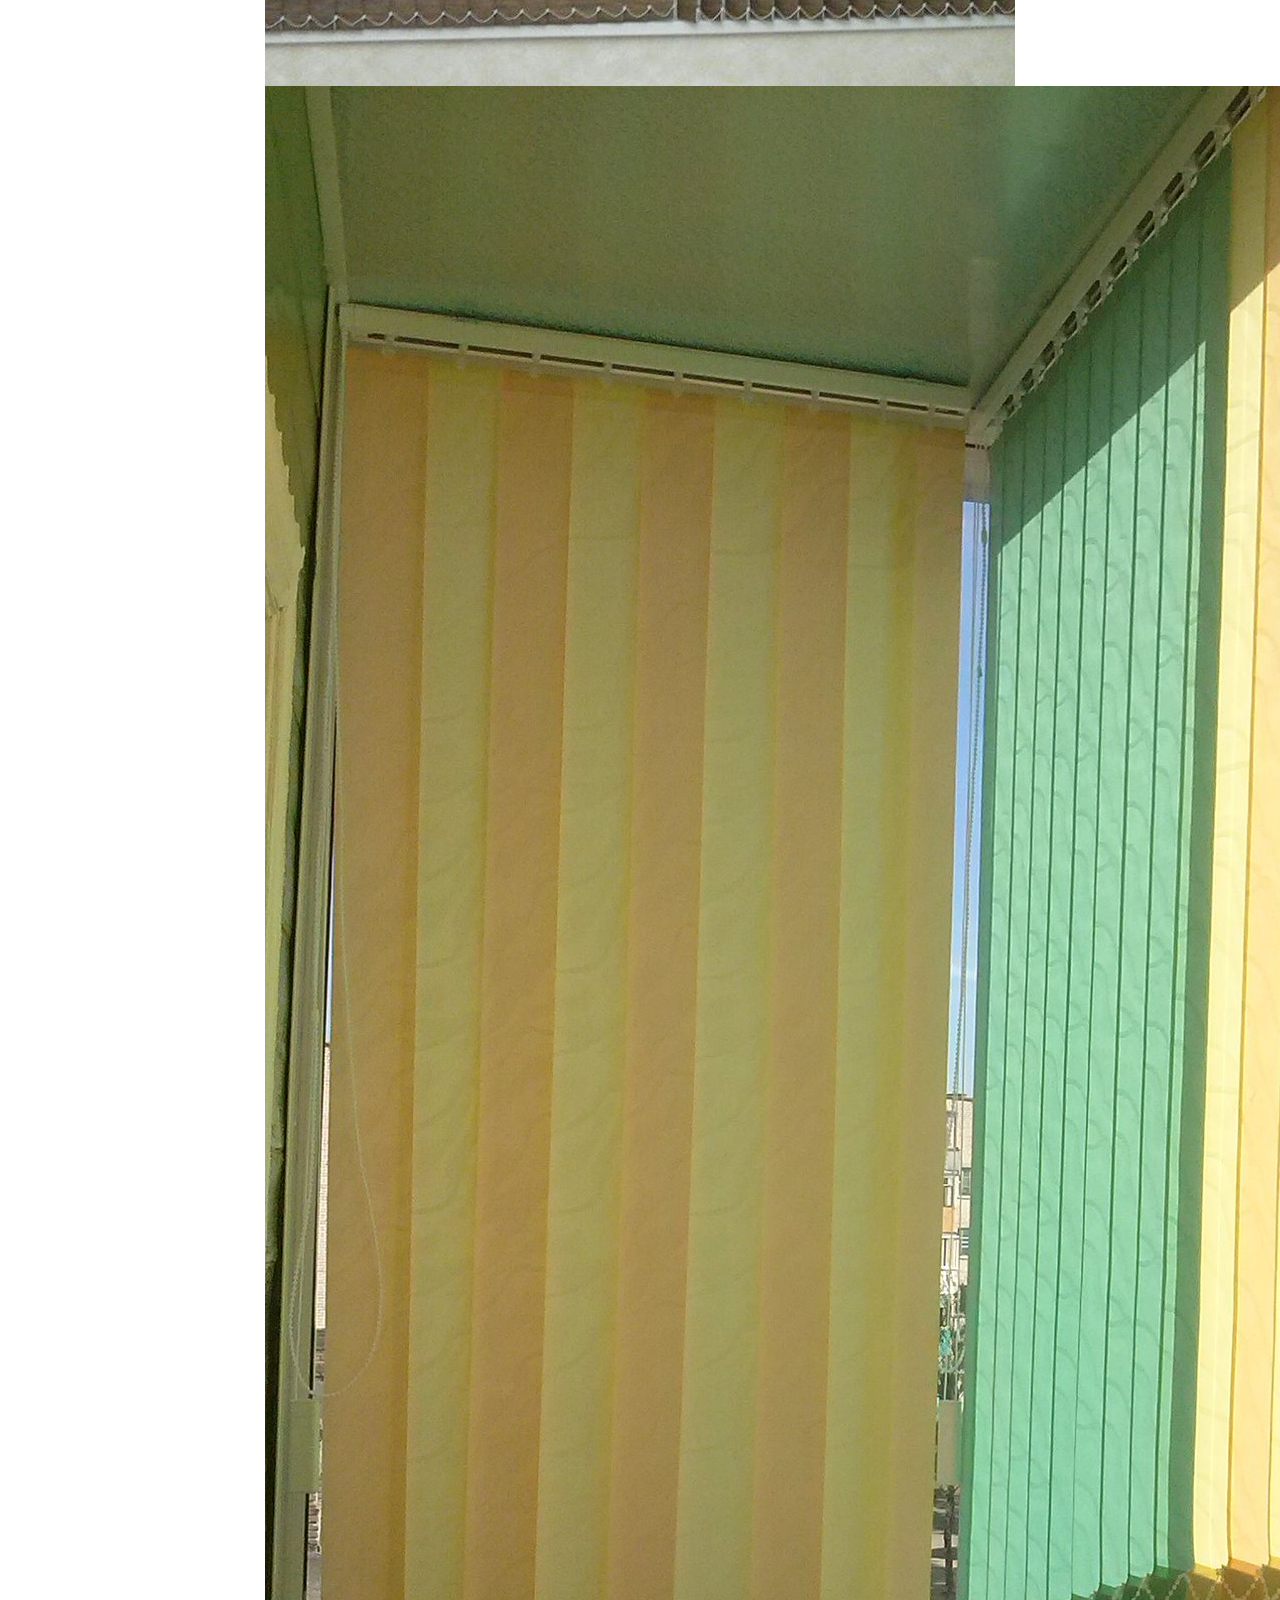
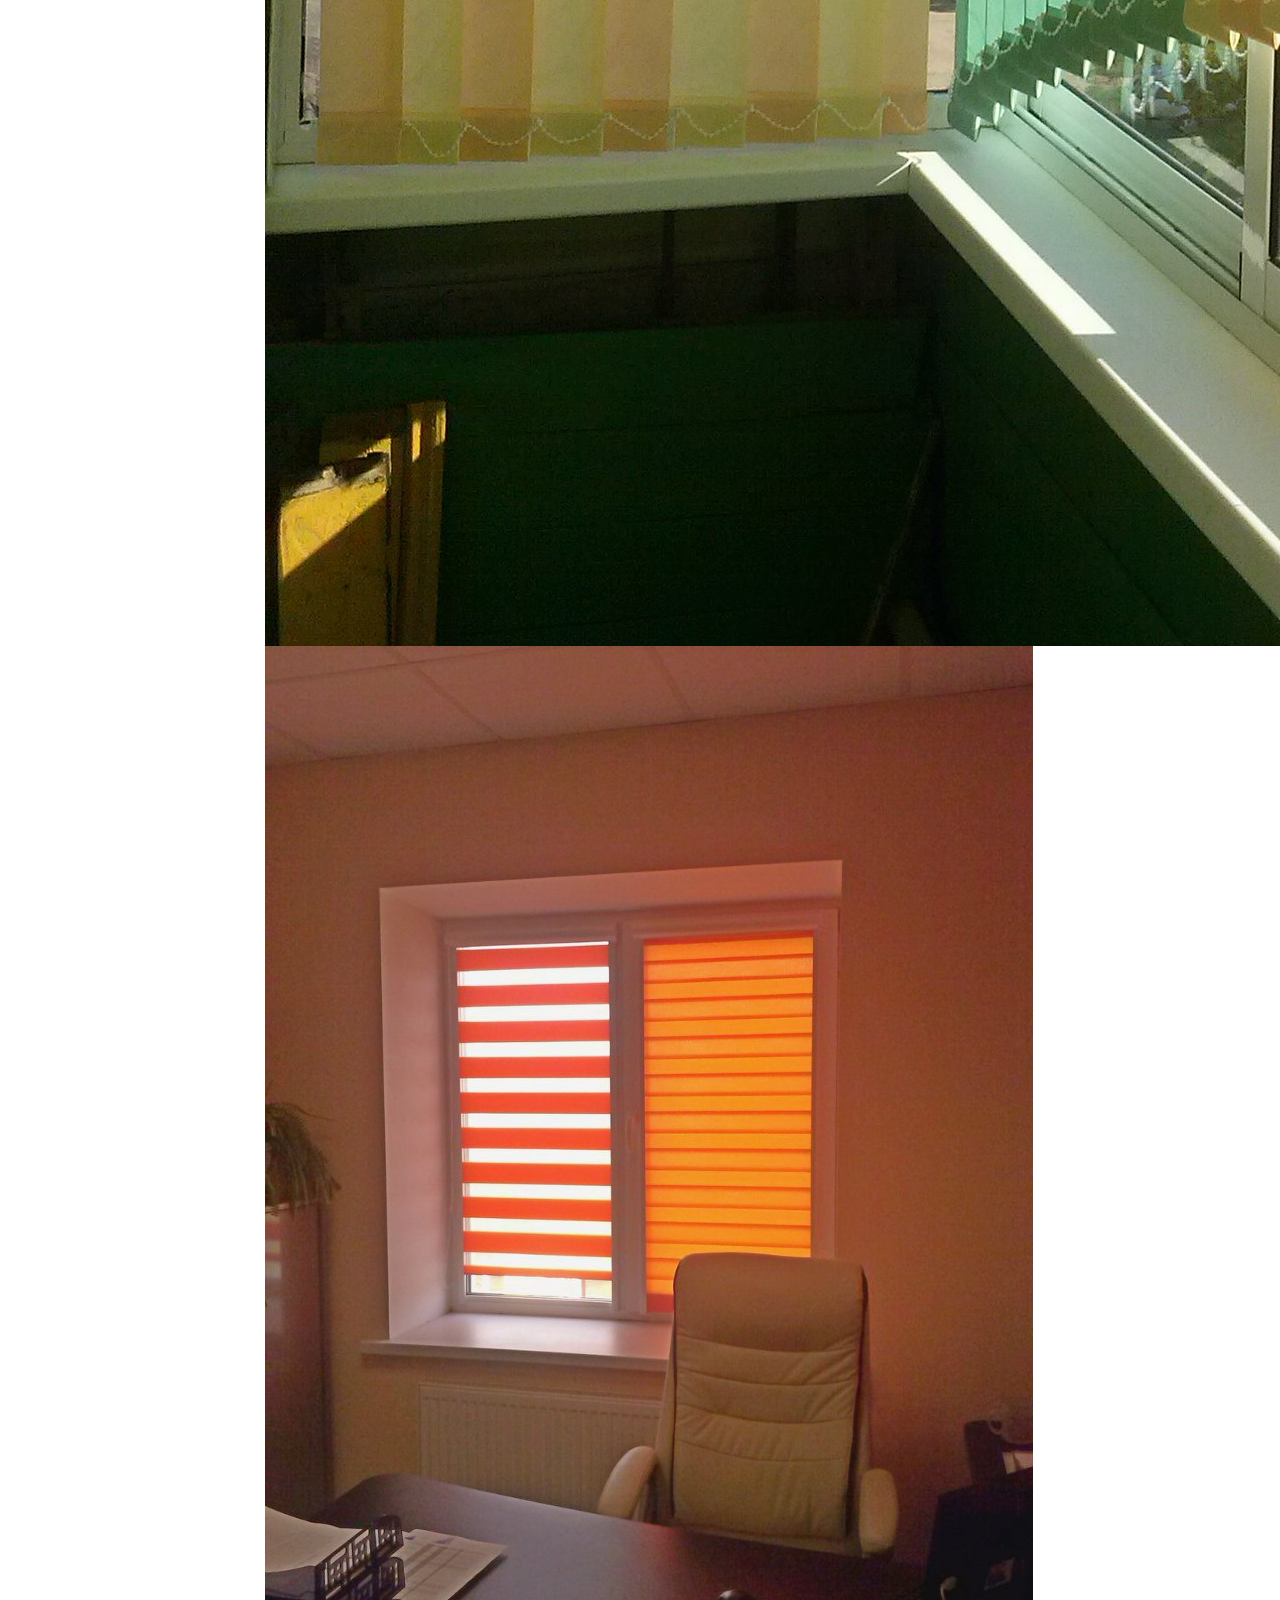
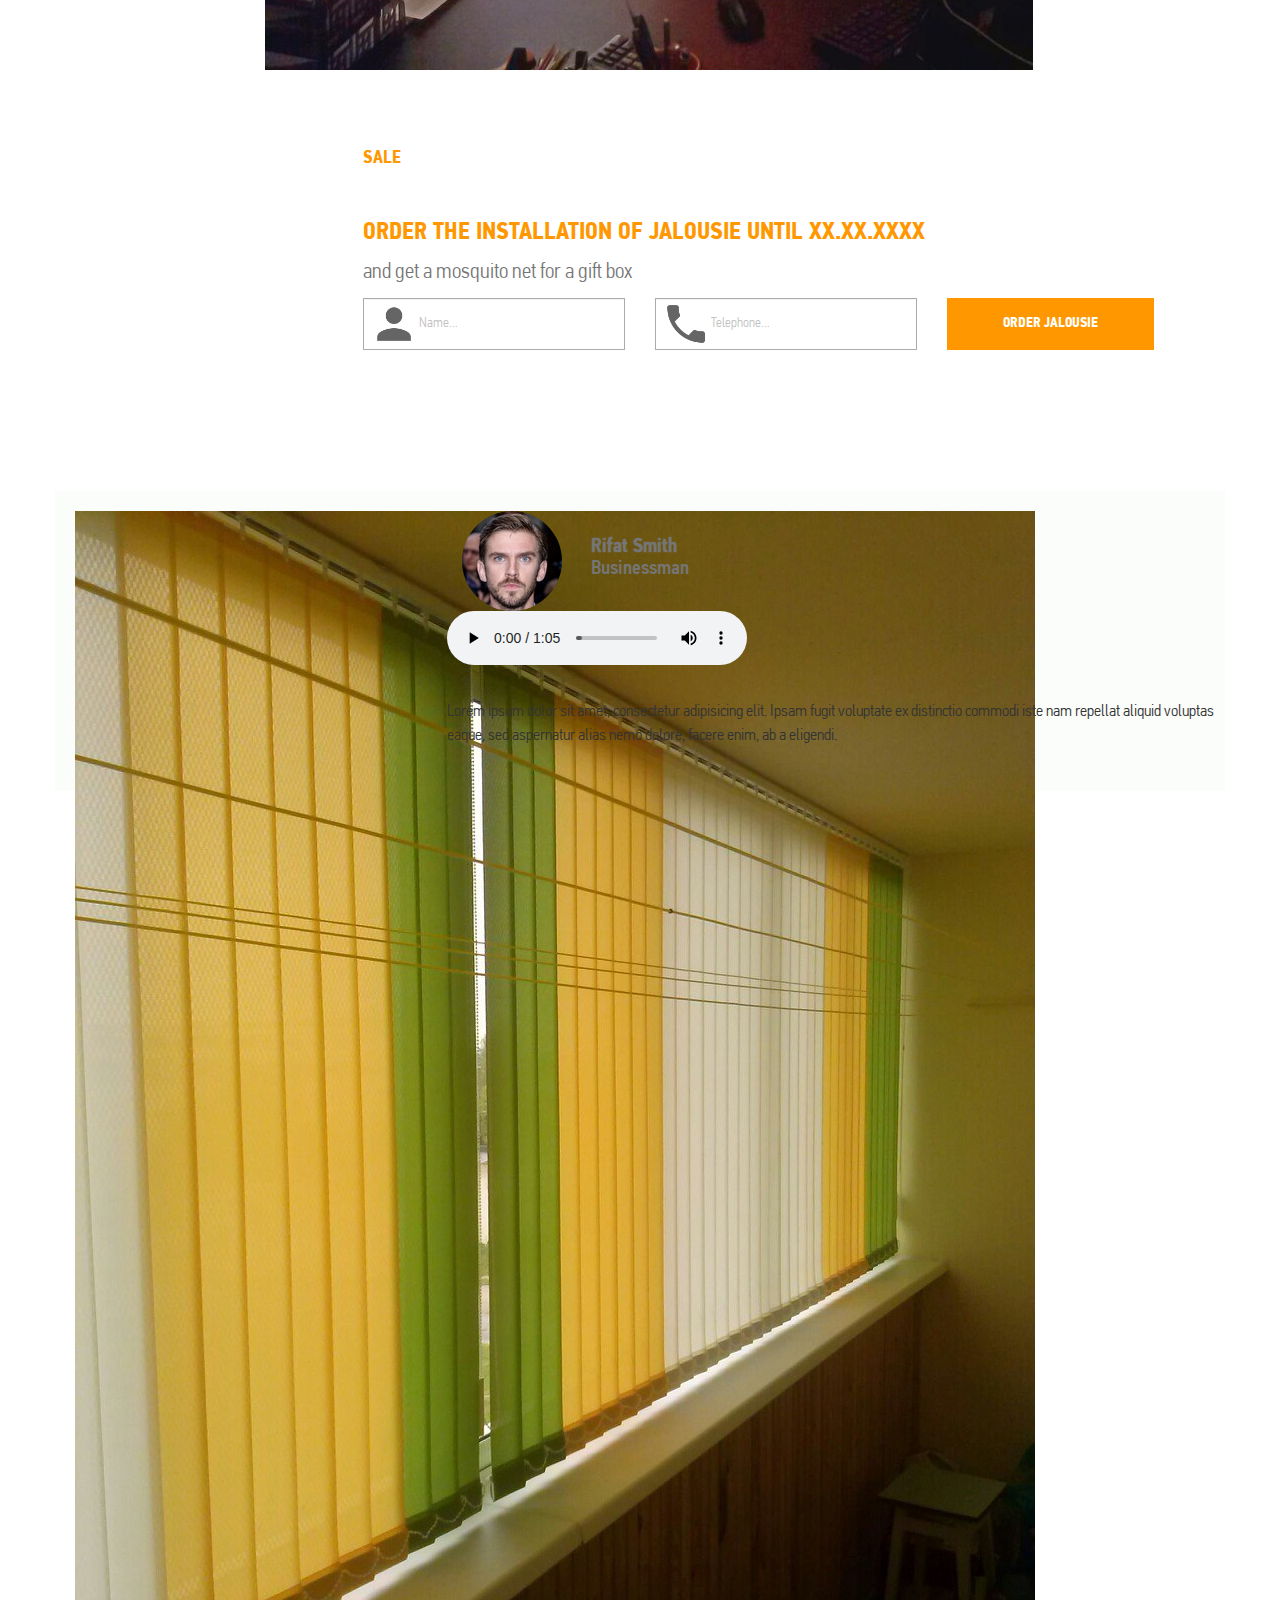
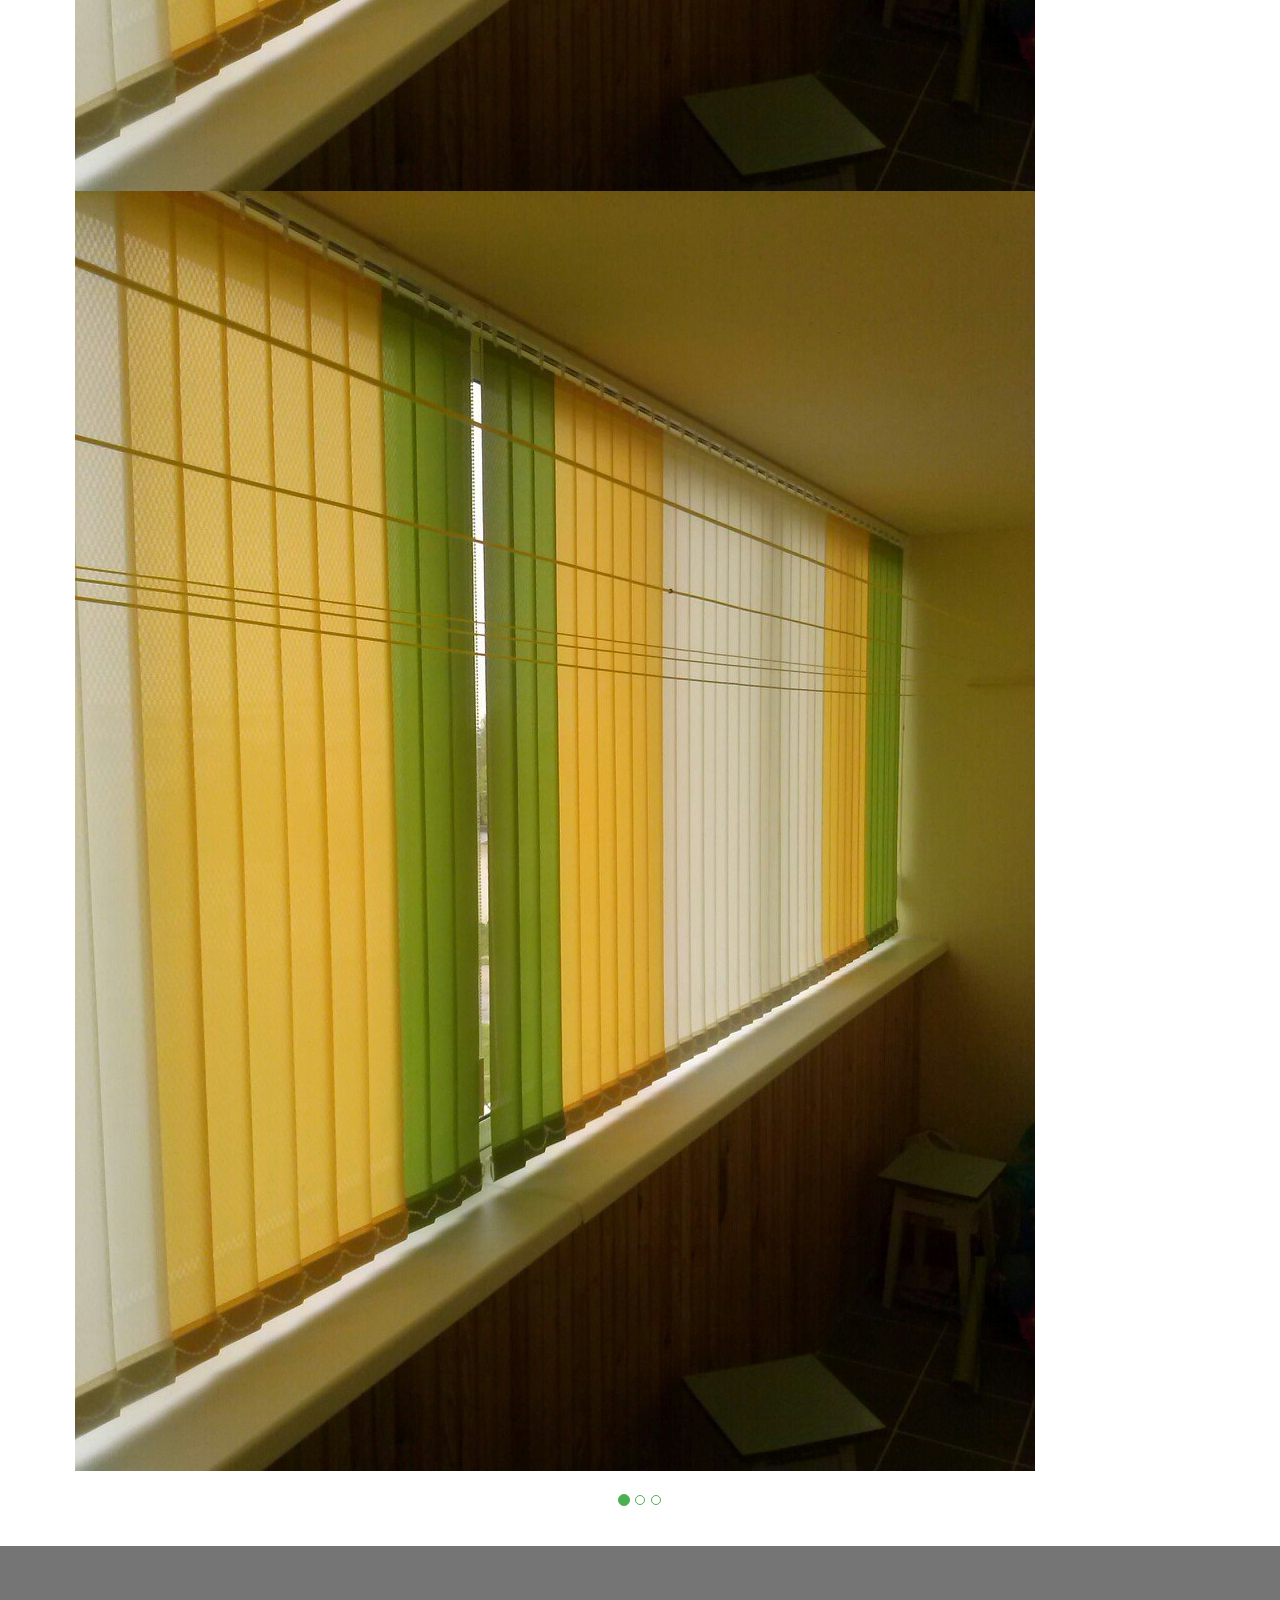
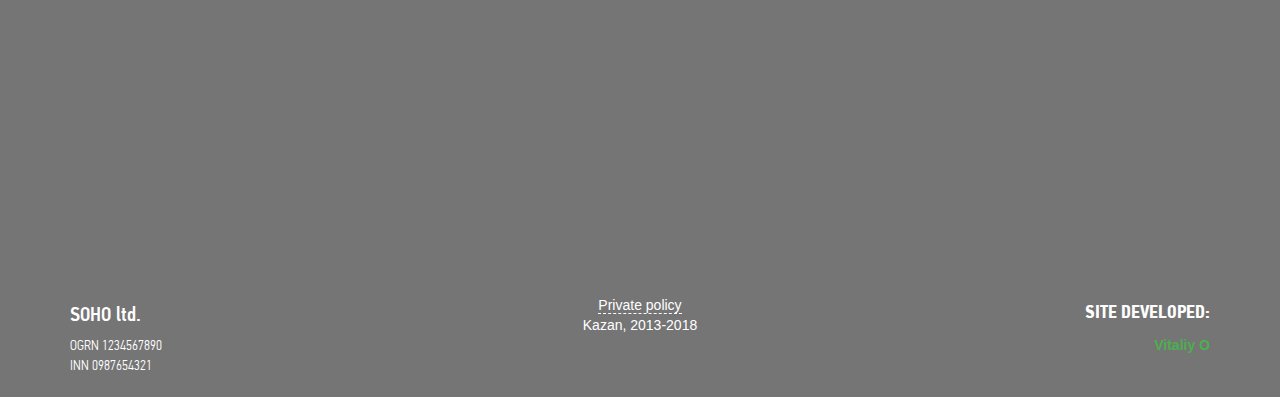
==== commit b780e8f0: "media, адаптивка, меню and other" ====
--- a/1/bootstrap исходник + fontawsome/index.html
+++ b/1/bootstrap исходник + fontawsome/index.html
@@ -20,7 +20,7 @@
     <![endif]-->
   </head>
   <body>
-    <header>
+    <header class="hidden-xs">
       <div class="container">
         <div class="row">
           <div class="col-sm-3 logo">
@@ -38,32 +38,55 @@
       </div>
     </header>
 
-    <nav id="top_nav">
+    <nav class="hidden-xs" id="top_nav">
       <div class="container">
         <div class="row">
           <ul class="list-inline">
-            <a href="#main">
-              <li>Main</li>
-            </a>
-            <a href="#types">
-              <li>Types of jalousie</li>
-            </a>
-            <a href="#portfolio">
-              <li>Portfolio</li>
-            </a>
-            <a href="#offer">
-              <li>Sale!</li>
-            </a>
-            <a href="#ufeedback">
-              <li>Feedback</li>
-            </a>
-            <a href="#contacts">
-              <li>Contacts</li>
-            </a>
+            
+              <li><a href="#main">Main</a></li>
+            
+            
+              <li><a href="#types">Types of jalousie</a></li>
+            
+            
+              <li><a href="#portfolio">Portfolio</a></li>
+            
+            
+              <li><a href="#offer">Sale!</a></li>
+            
+            
+              <li><a href="#ufeedback">Feedback</a></li>
+           
+            
+              <li><a href="#contacts">Contacts</a></li>
+            
           </ul>
         </div>
       </div>
     </nav>
+
+    <header class="visible-xs mobile_header">
+      <nav class="visible-xs">
+        <div class="container">
+          <div class="col-xs-3 mobile_menu_icon">
+            <a href="#" class="dropdown-toggle" data-toggle="dropdown" role="button" aria-haspopup="true" aria-expanded="false">
+              <i class="fa fa-bars"></i>
+            </a>
+            <ul class="dropdown-menu">
+              <li><a href="#main">Main</a></li>
+              <li><a href="#types">Types of jalousie</a></li>
+              <li><a href="#portfolio">Portfolio</a></li>
+              <li><a href="#offer">Sale!</a></li>
+              <li><a href="#ufeedback">Feedback</a></li>
+              <li><a href="#contacts">Contacts</a></li>
+            </ul>
+          </div>
+          <div class="col-xs-7 col-xs-offset-2 phone">
+            <h3><a href="tel:+79219982508">998-25-08</a></h3>
+          </div>
+        </div>
+      </nav>
+    </header>
 
     <section id="main">
       <div class="container">
--- a/1/bootstrap исходник + fontawsome/css/style.css
+++ b/1/bootstrap исходник + fontawsome/css/style.css
@@ -1,5 +1,5 @@
 @charset "UTF-8";
-/*============    ШРИФТЫ    ===========*/
+/*============    FONTS    ===========*/
 @font-face {
   font-family: 'pfdintextcondprobold';
   src: url("fonts/pfdintextcondprobold.eot");
@@ -128,7 +128,7 @@
       section#main .main_buttons button#get_type:hover {
         background-color: rgba(189, 189, 189, 0.2); }
 
-/*============    ВИДЫ ЖАЛЮЗИ    ===========*/
+/*============    TYPES OF JALOUSIE    ===========*/
 section#types {
   color: #757575;
   padding-top: 70px; }
@@ -174,7 +174,7 @@
       border: 2px solid rgba(76, 185, 80, 0.5);
       background-color: rgba(189, 189, 189, 0.1); }
 
-/*============    БЕСПЛАТНАЯ КОНСУЛЬТАЦИЯ    ===========*/
+/*============    FREE CONSULT    ===========*/
 section#help {
   padding-top: 70px;
   padding-bottom: 50px; }
@@ -199,7 +199,7 @@
       background-color: #FF9800;
       color: #FFFFFF; }
 
-/*============    АКЦИЯ    ===========*/
+/*============    SALE    ===========*/
 section#offer {
   padding-top: 70px; }
   section#offer h4 {
@@ -247,7 +247,7 @@
       background-color: #FF9800;
       color: #FFFFFF; }
 
-/*============    ОТЗЫВЫ    ===========*/
+/*============    FEEDBACK    ===========*/
 section#ufeedback {
   padding-bottom: 50px; }
   section#ufeedback .section_header {
@@ -272,7 +272,7 @@
     section#ufeedback .carousel-indicators li {
       border: 1px solid #4CAF50; }
 
-/*============    ФУТЕР    ===========*/
+/*============    FOOTER    ===========*/
 footer {
   margin-top: 25px;
   padding-top: 50px;
@@ -364,7 +364,7 @@
     footer .osmakov a {
       color: #4CAF50; }
 
-/*============    	ВСПЛЫВАЮЩИЕ ОКНА    ===========*/
+/*============    	MODAL WINDOWS    ===========*/
 .modal-dialog {
   margin-top: 15%; }
   .modal-dialog.policy-modal {
@@ -470,6 +470,151 @@
   font-family: "pfdintextcondprobold";
   color: #757575; }
 
-/*============    	АДАПТИВ    ===========*/
+/*============      АДАПТИВ    ===========*/
+.dropdown-toggle {
+  border: 1px solid #000000;
+  padding: 13px 13px 10px;
+  margin-top: 10px;
+  border-radius: 5px; }
+  .dropdown-toggle i {
+    margin-top: 10px;
+    font-size: 18px;
+    color: #757575; }
+
+.mobile_header {
+  height: 50px; }
+  .mobile_header .phone h3 {
+    margin-top: 12px; }
+  .mobile_header nav {
+    top: 0;
+    height: 50px; }
+
+.mobile_menu_icon {
+  margin-top: 6px; }
+
+ul.dropdown-menu {
+  padding-left: 5px;
+  font-size: 18px; }
+
+@media (min-width: 0px) and (max-width: 320px) {
+  section#main .main_header h1 {
+    font-size: 18px;
+    text-align: center;
+    line-height: 1.7;
+    margin-top: 40px;
+    margin-bottom: 30px; }
+  section#main h3 {
+    font-size: 15px;
+    text-align: center; }
+  section#main .main_buttons button {
+    display: block;
+    margin: 0 auto; }
+  section#main .main_buttons button#get_gauger {
+    padding: 10px 19px;
+    font-size: 12px;
+    margin-top: 10px;
+    margin-bottom: 10px; }
+  section#main .main_buttons button#get_type {
+    padding: 10px 10px;
+    font-size: 12px;
+    margin-bottom: 10px;
+    display: block;
+    margin: 0 auto; }
+
+  section#types {
+    padding-top: 30px; }
+    section#types .section_header {
+      margin-bottom: 30px; }
+
+  section#help {
+    padding-top: 30px;
+    padding-bottom: 20px; }
+    section#help h3 {
+      text-align: center; }
+    section#help p br {
+      display: none; }
+    section#help button.consult_btn {
+      display: block;
+      margin: 0 auto; }
+
+  section#offer br {
+    display: none; }
+  section#offer h4 {
+    text-align: center; }
+  section#offer h3 {
+    text-align: center; }
+  section#offer p {
+    text-align: center; }
+  section#offer input[name="phone"] {
+    margin-top: 5px; }
+  section#offer button[type="submit"] {
+    display: block;
+    margin: 0 auto;
+    margin-top: 5px;
+    padding: 15px 115px; }
+
+  section#ufeedback
+  .section_header {
+    margin-bottom: 30px; } }
+@media (min-width: 321px) and (max-width: 480px) {
+  section#main .main_header h1 {
+    font-size: 18px;
+    text-align: center;
+    line-height: 1.7;
+    margin-top: 40px;
+    margin-bottom: 30px; }
+  section#main h3 {
+    font-size: 15px;
+    text-align: center; }
+  section#main .main_buttons button {
+    display: block;
+    margin: 0 auto; }
+  section#main .main_buttons button#get_gauger {
+    padding: 10px 19px;
+    font-size: 12px;
+    margin-top: 10px;
+    margin-bottom: 10px; }
+  section#main .main_buttons button#get_type {
+    padding: 10px 10px;
+    font-size: 12px;
+    margin-bottom: 10px;
+    display: block;
+    margin: 0 auto; }
+
+  section#types {
+    padding-top: 30px; }
+    section#types .section_header {
+      margin-bottom: 30px; }
+
+  section#help {
+    padding-top: 30px;
+    padding-bottom: 20px; }
+    section#help h3 {
+      text-align: center; }
+    section#help p br {
+      display: none; }
+    section#help button.consult_btn {
+      display: block;
+      margin: 0 auto; }
+
+  section#offer br {
+    display: none; }
+  section#offer h4 {
+    text-align: center; }
+  section#offer h3 {
+    text-align: center; }
+  section#offer p {
+    text-align: center; }
+  section#offer input[name="phone"] {
+    margin-top: 5px; }
+  section#offer button[type="submit"] {
+    display: block;
+    margin: 0 auto;
+    margin-top: 5px;
+    padding: 15px 115px; }
+
+  section#ufeedback
+  .section_header {
+    margin-bottom: 30px; } }
 
 /*# sourceMappingURL=style.css.map */
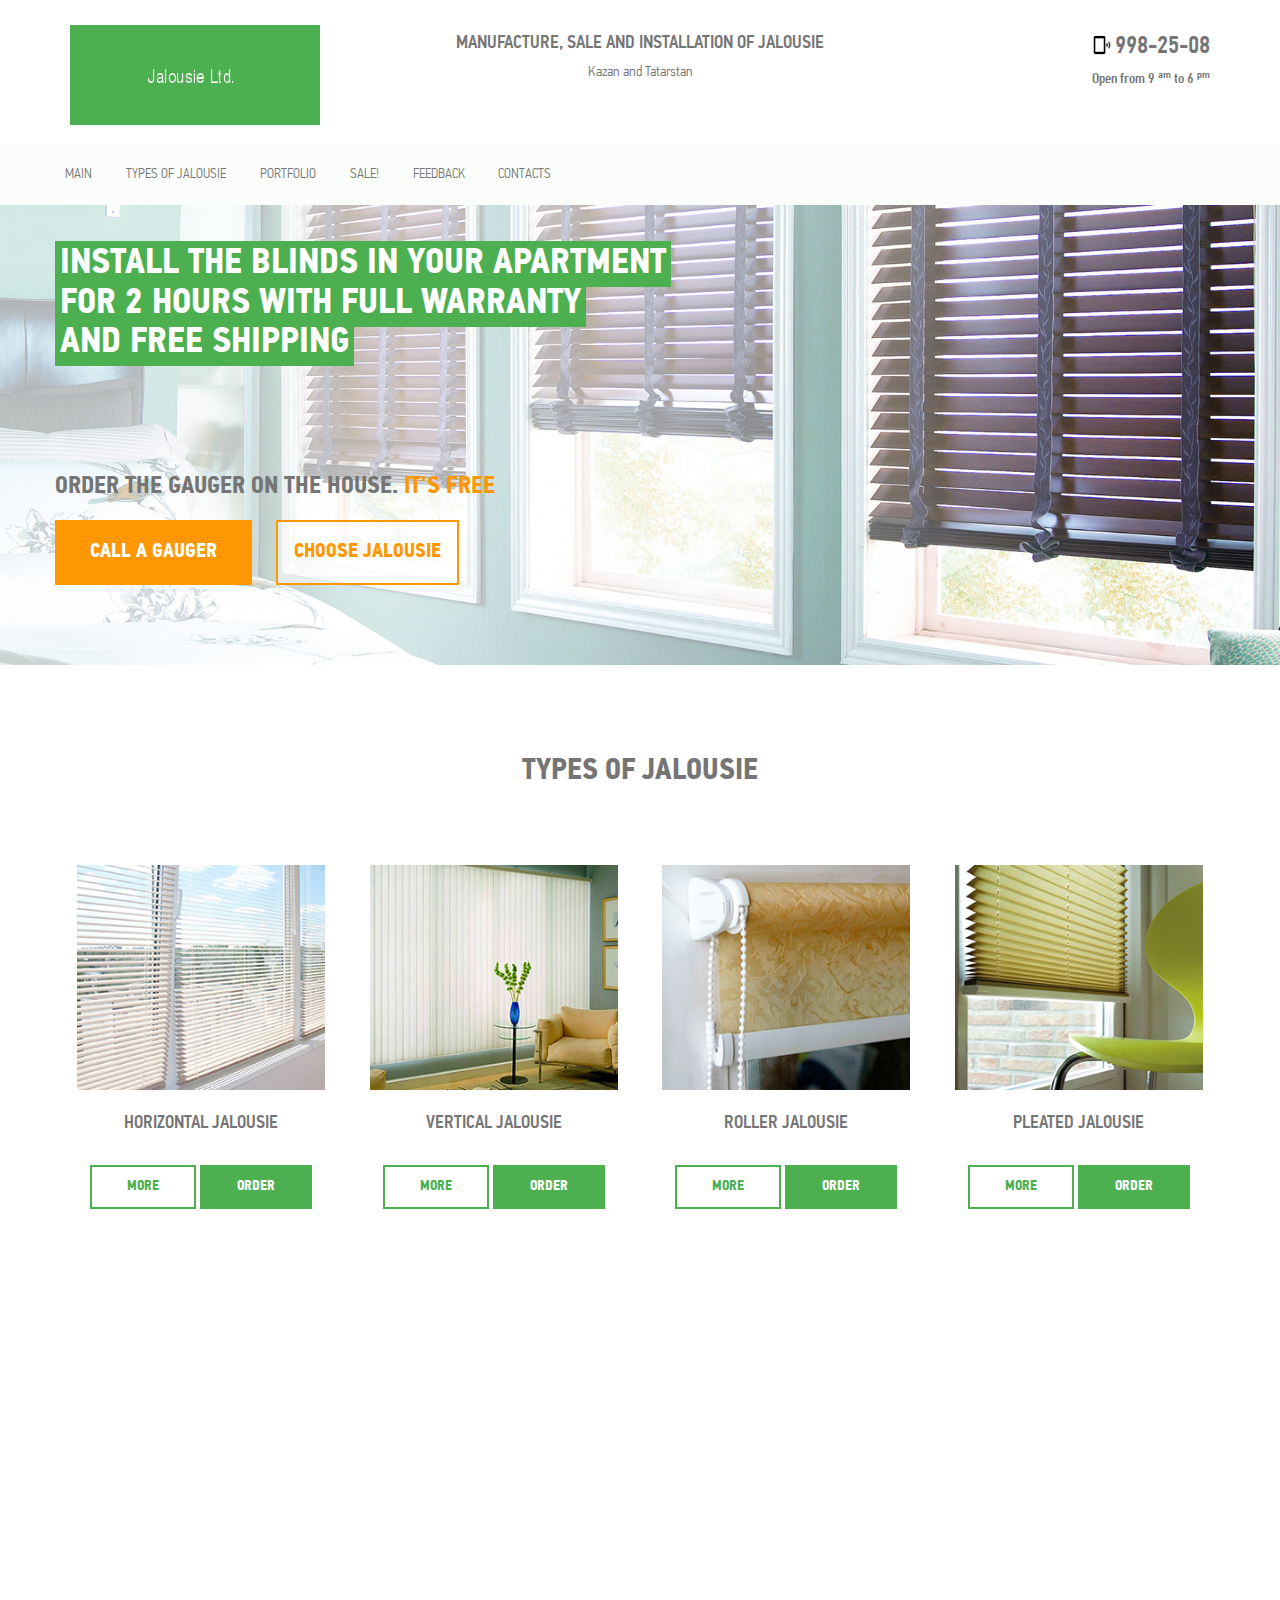
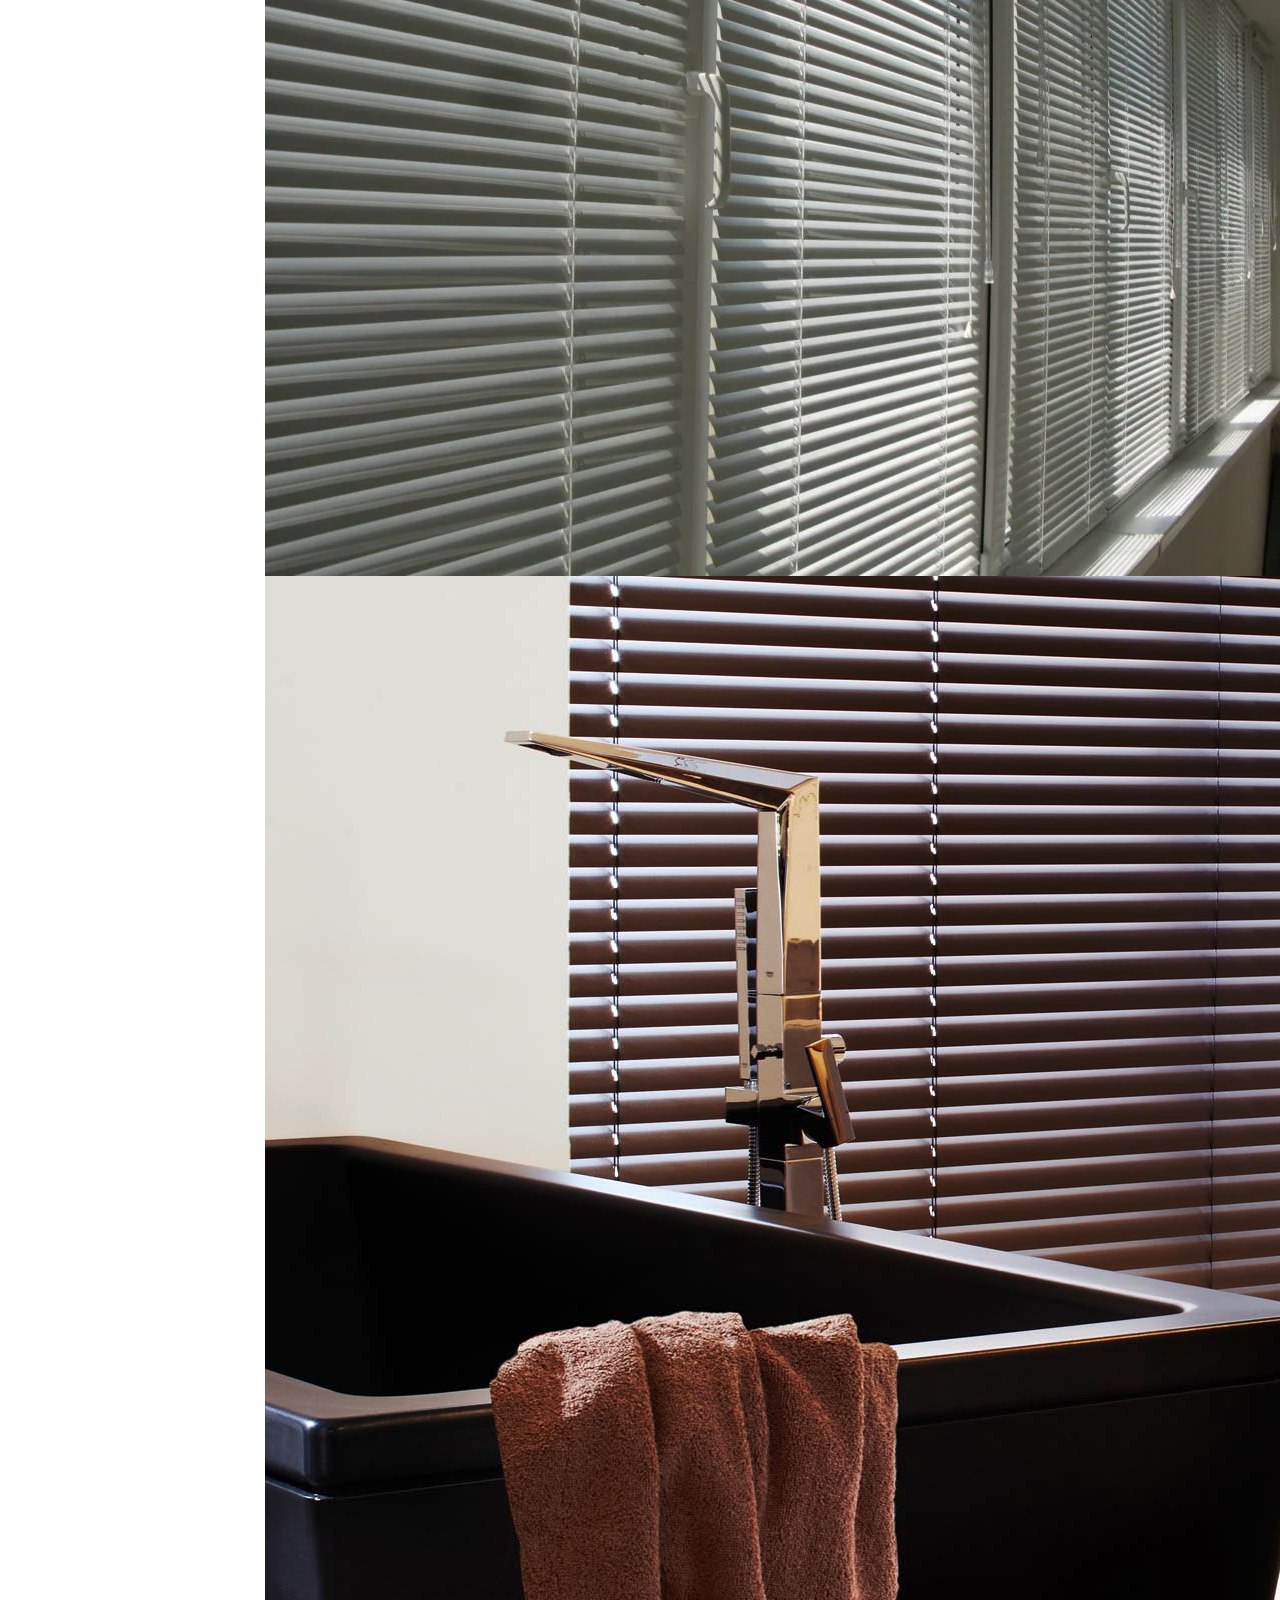
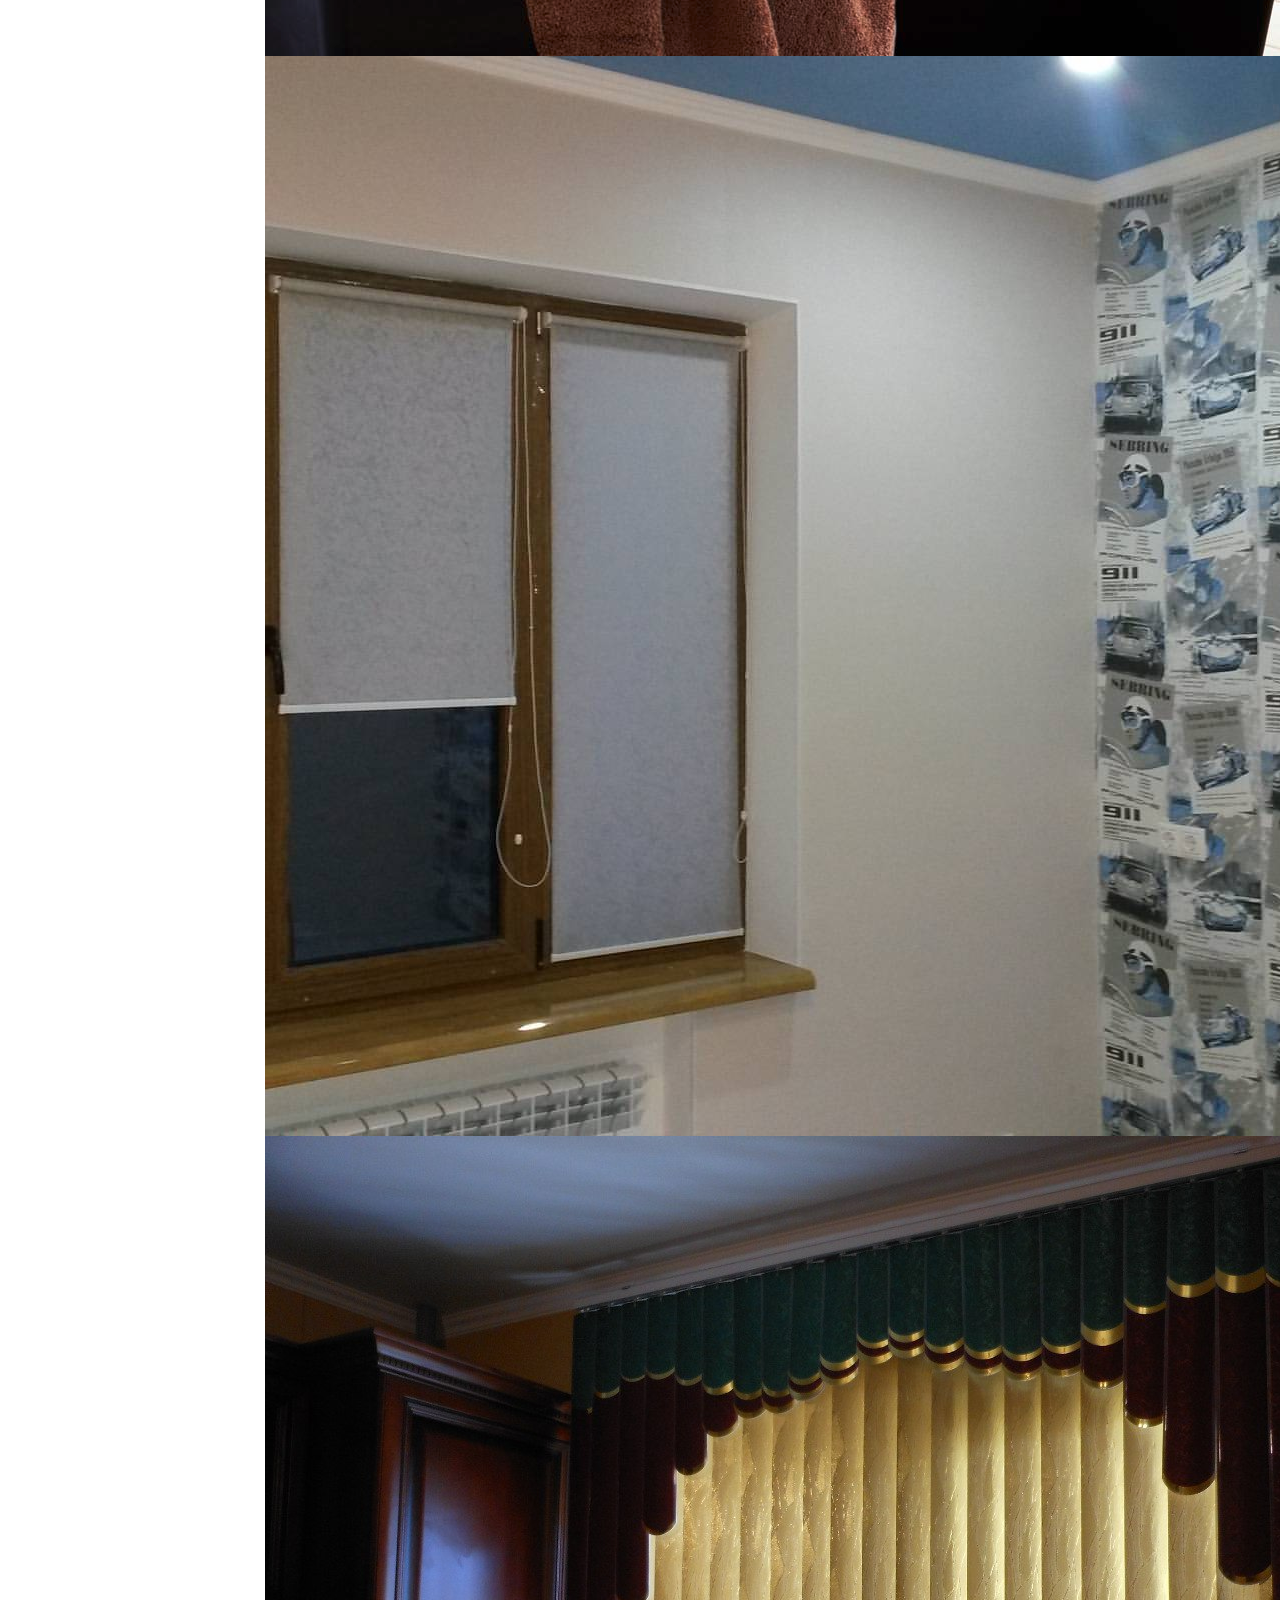
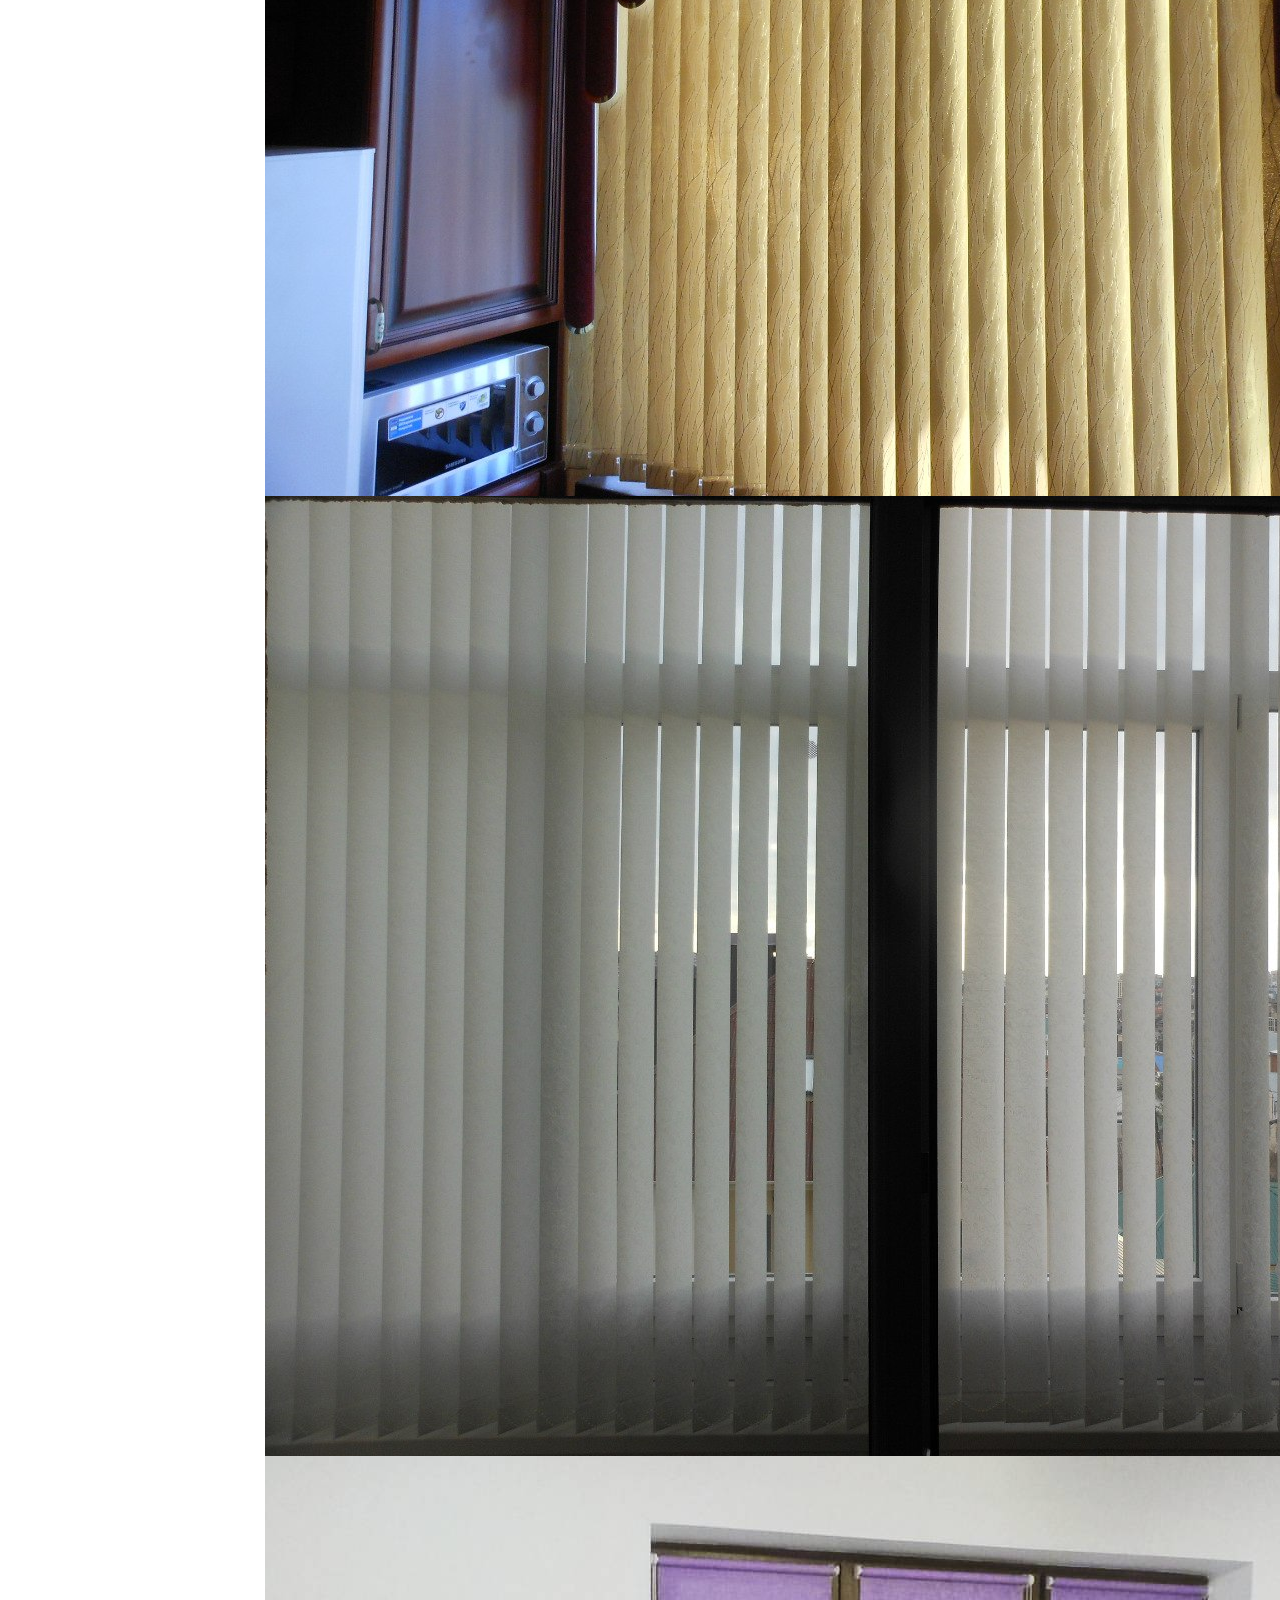
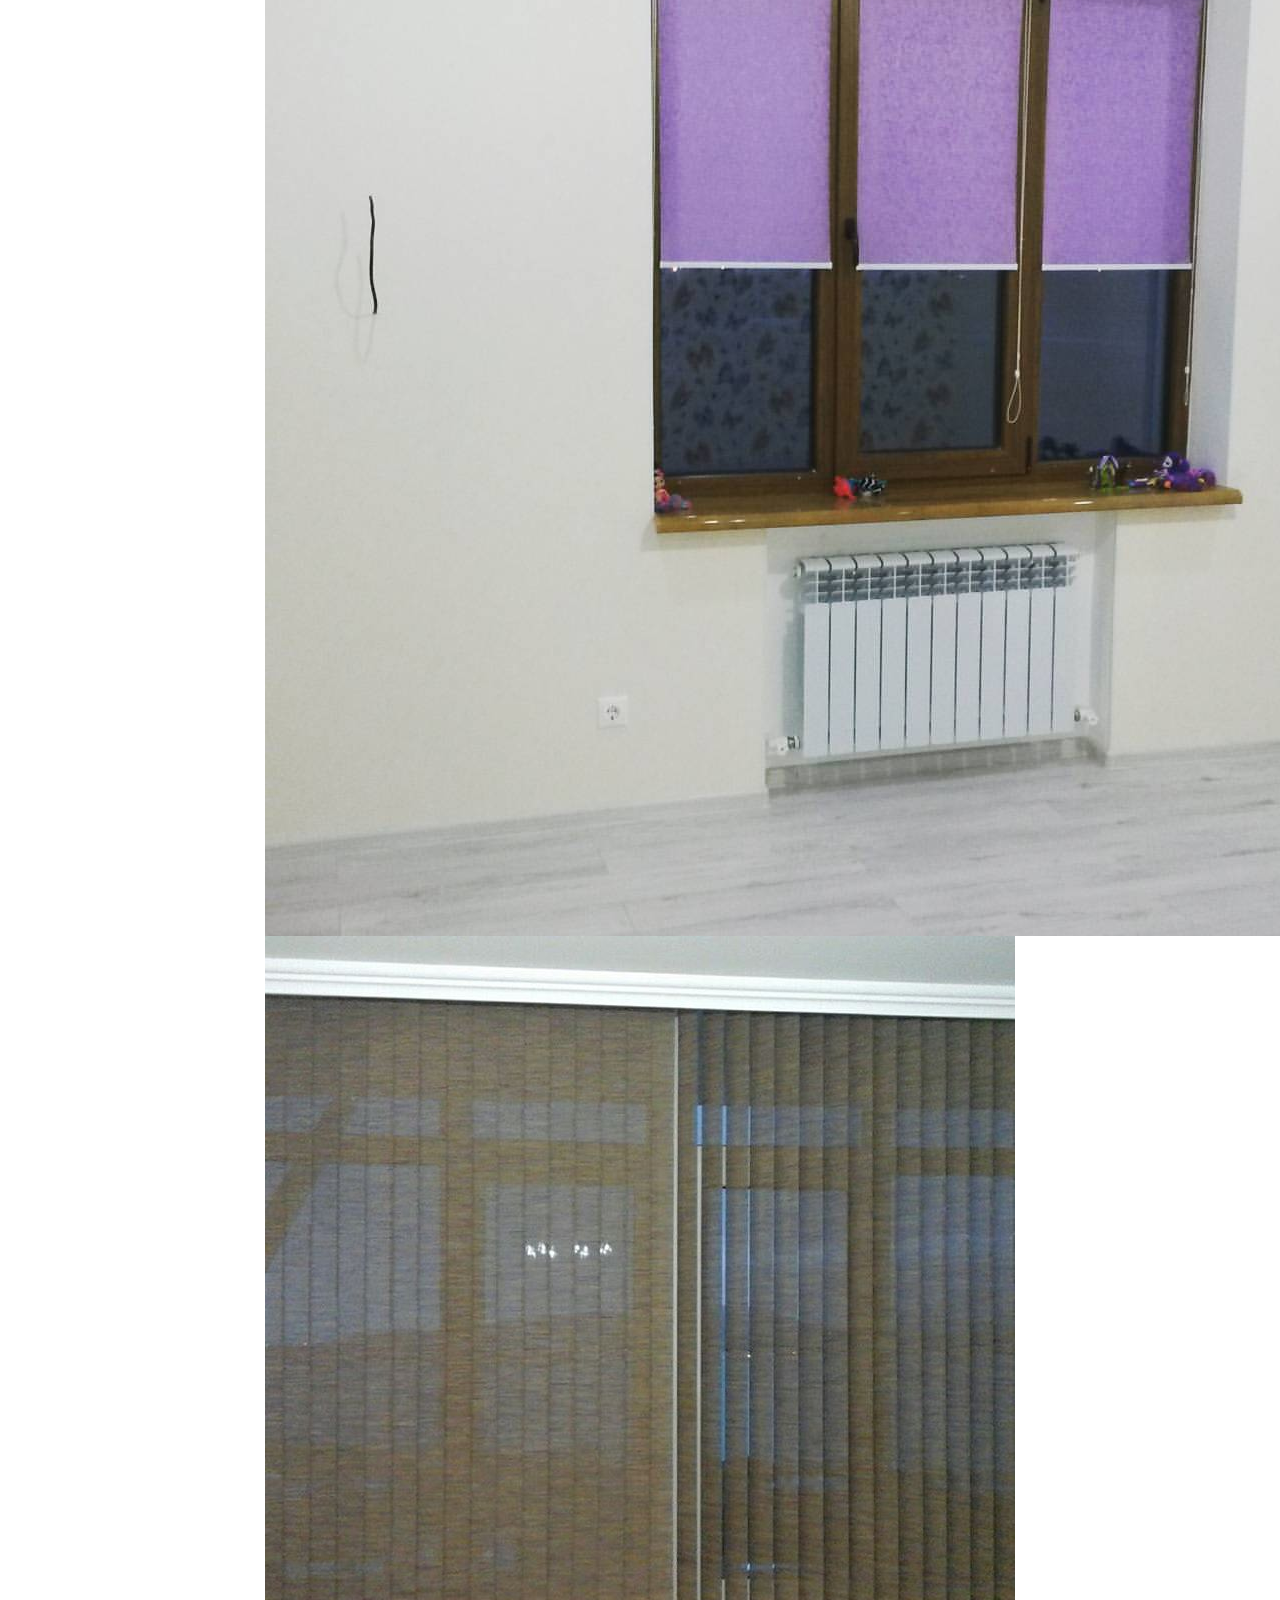
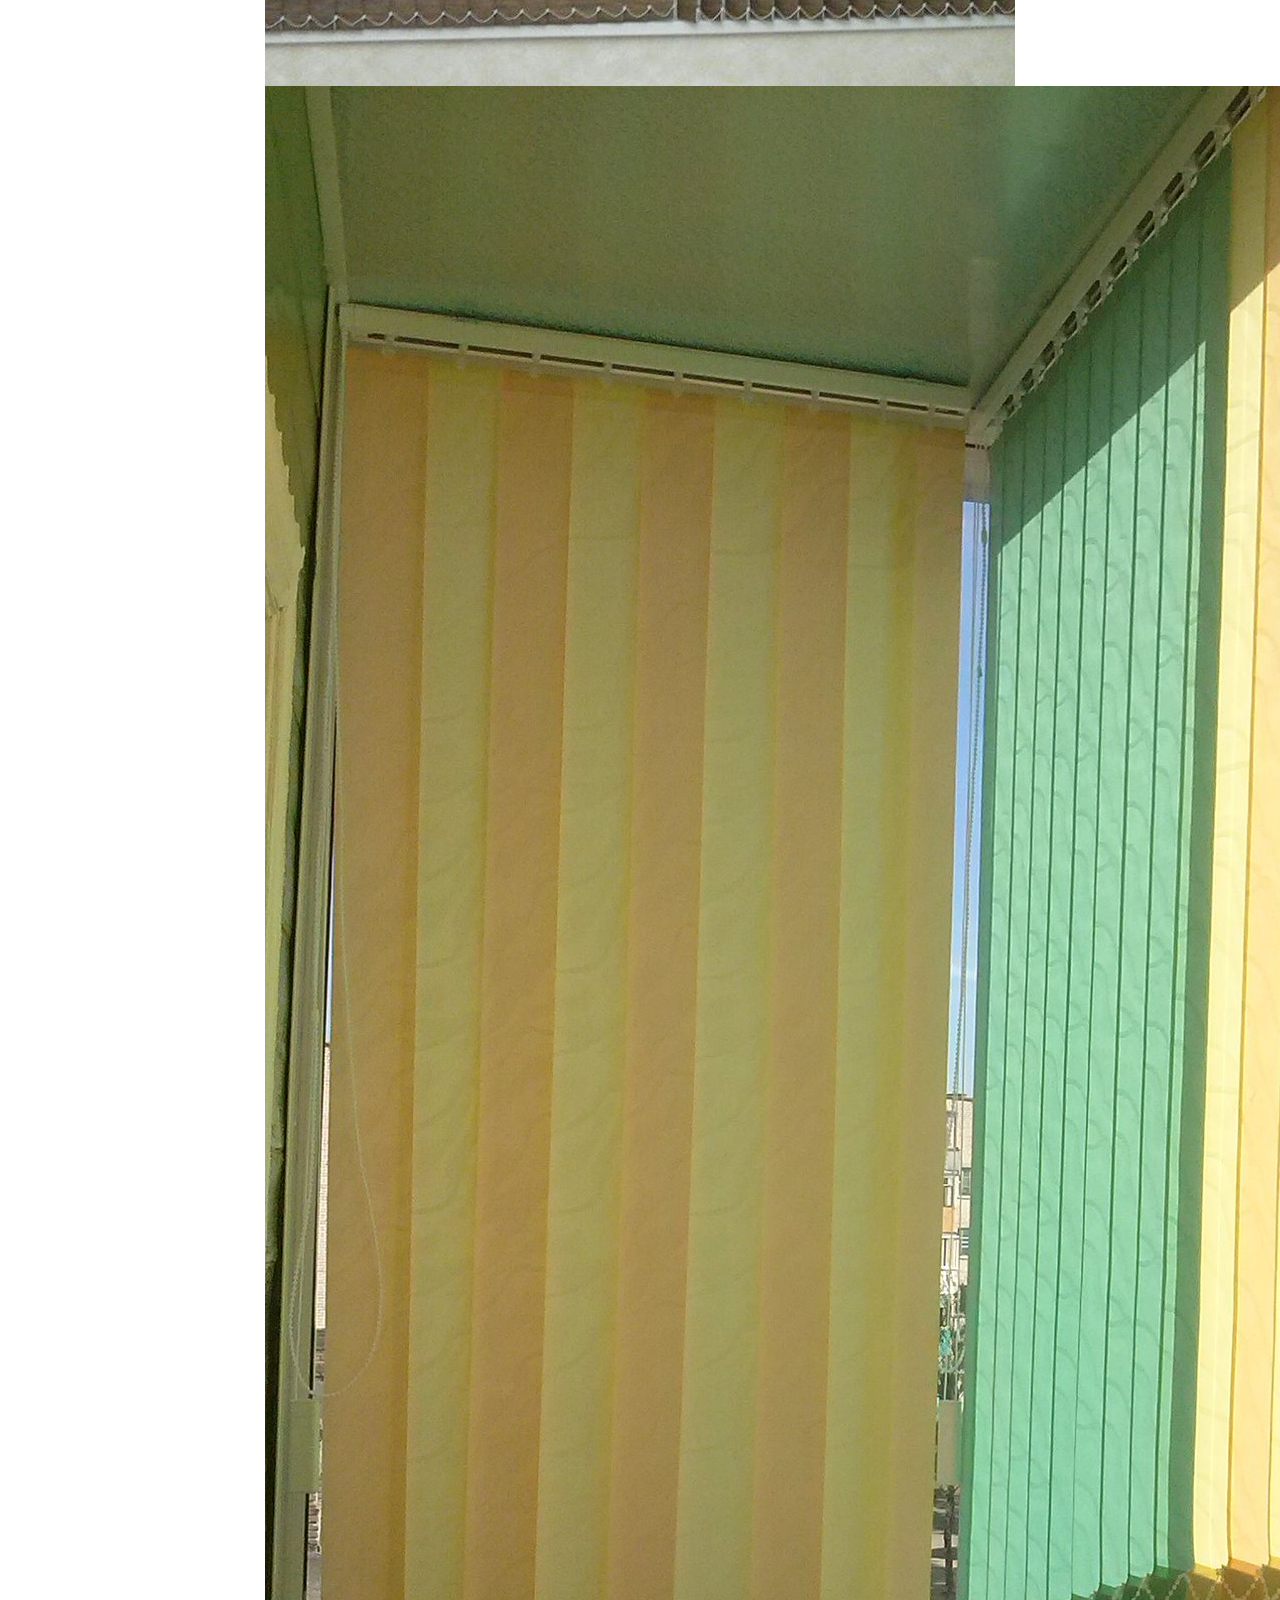
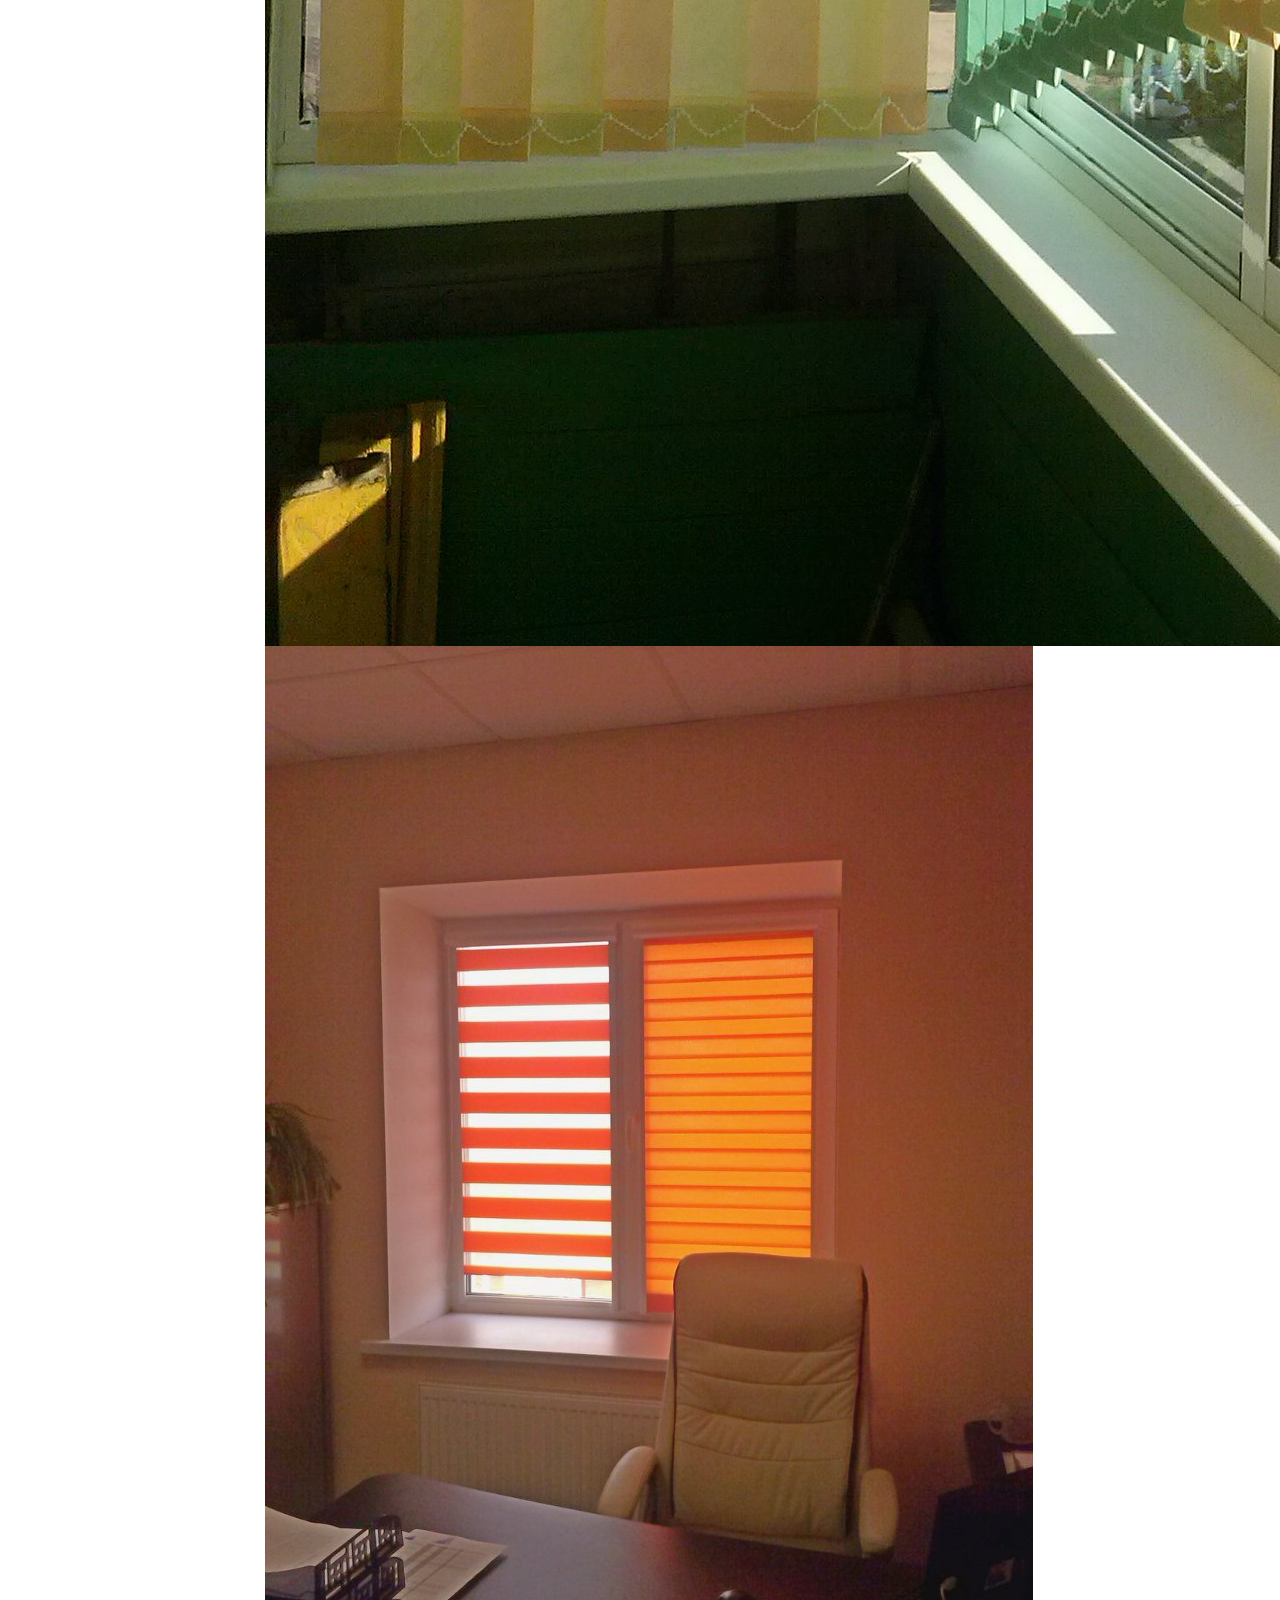
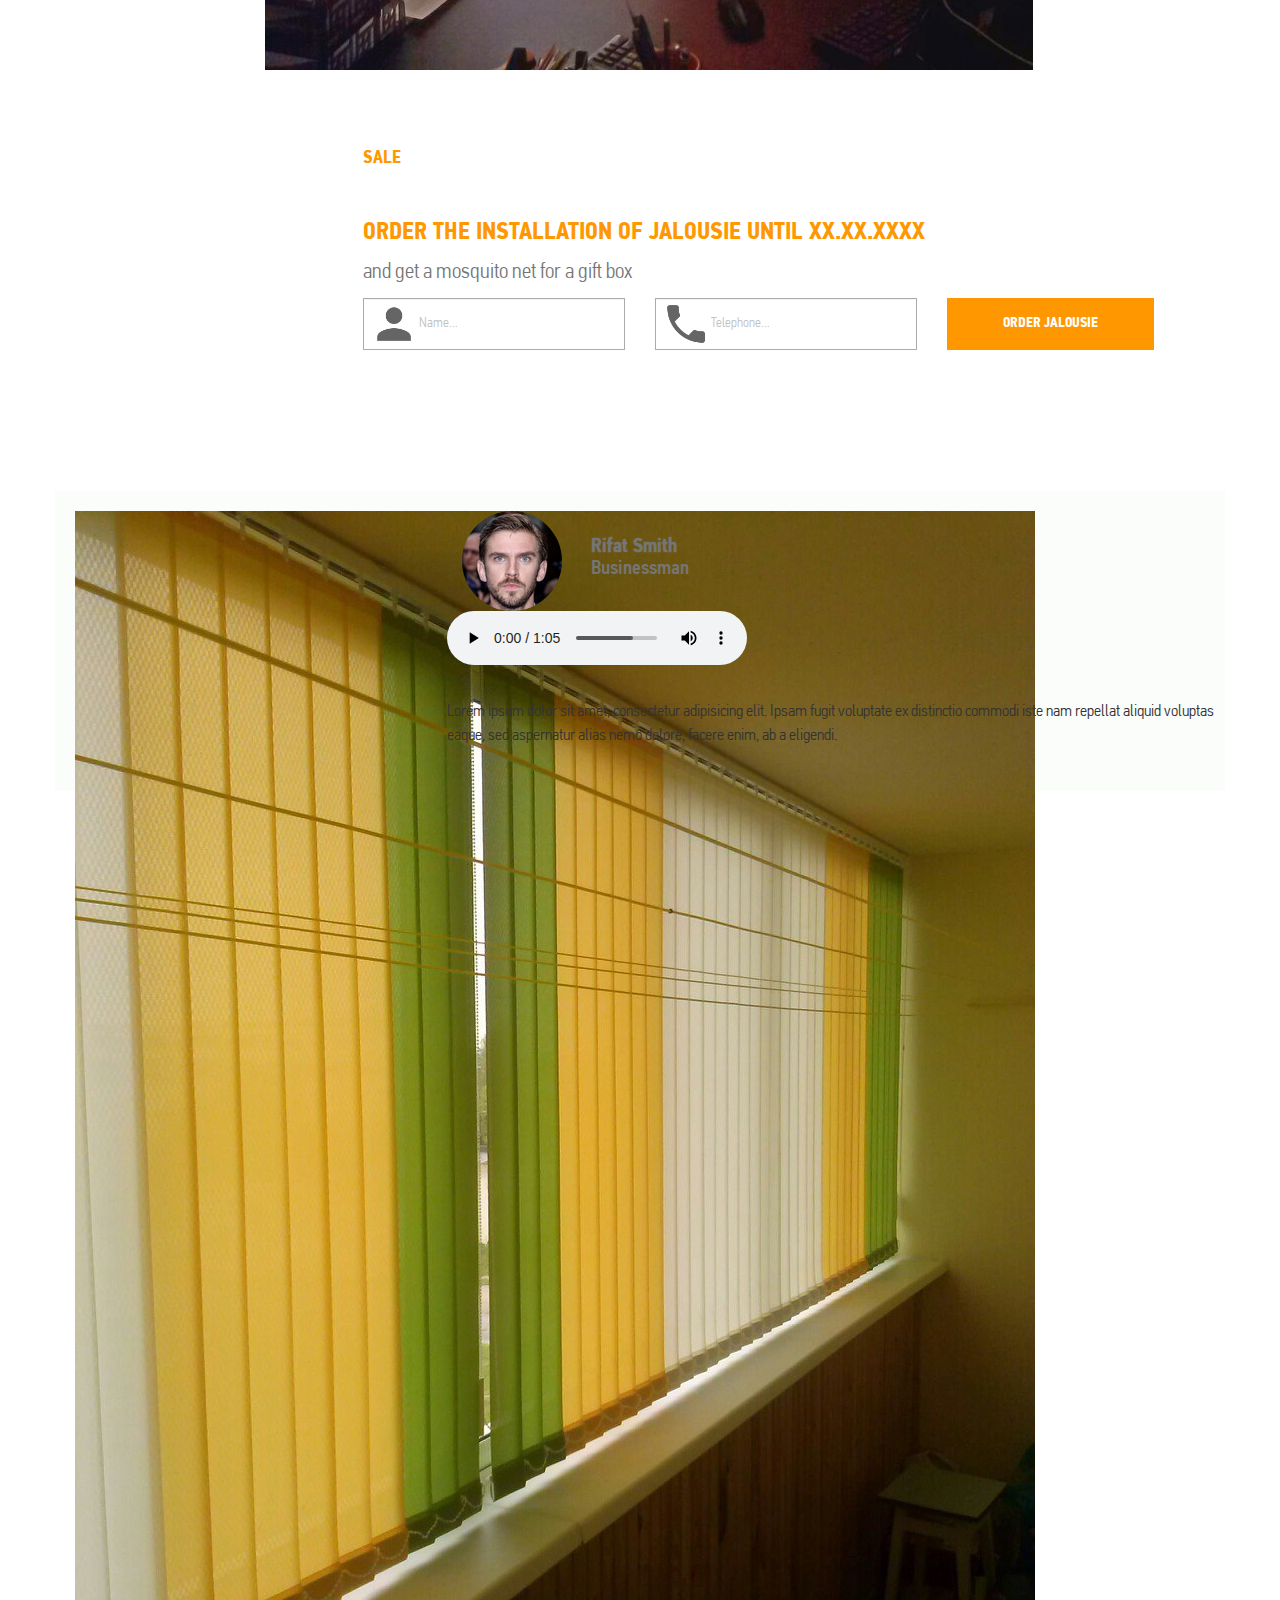
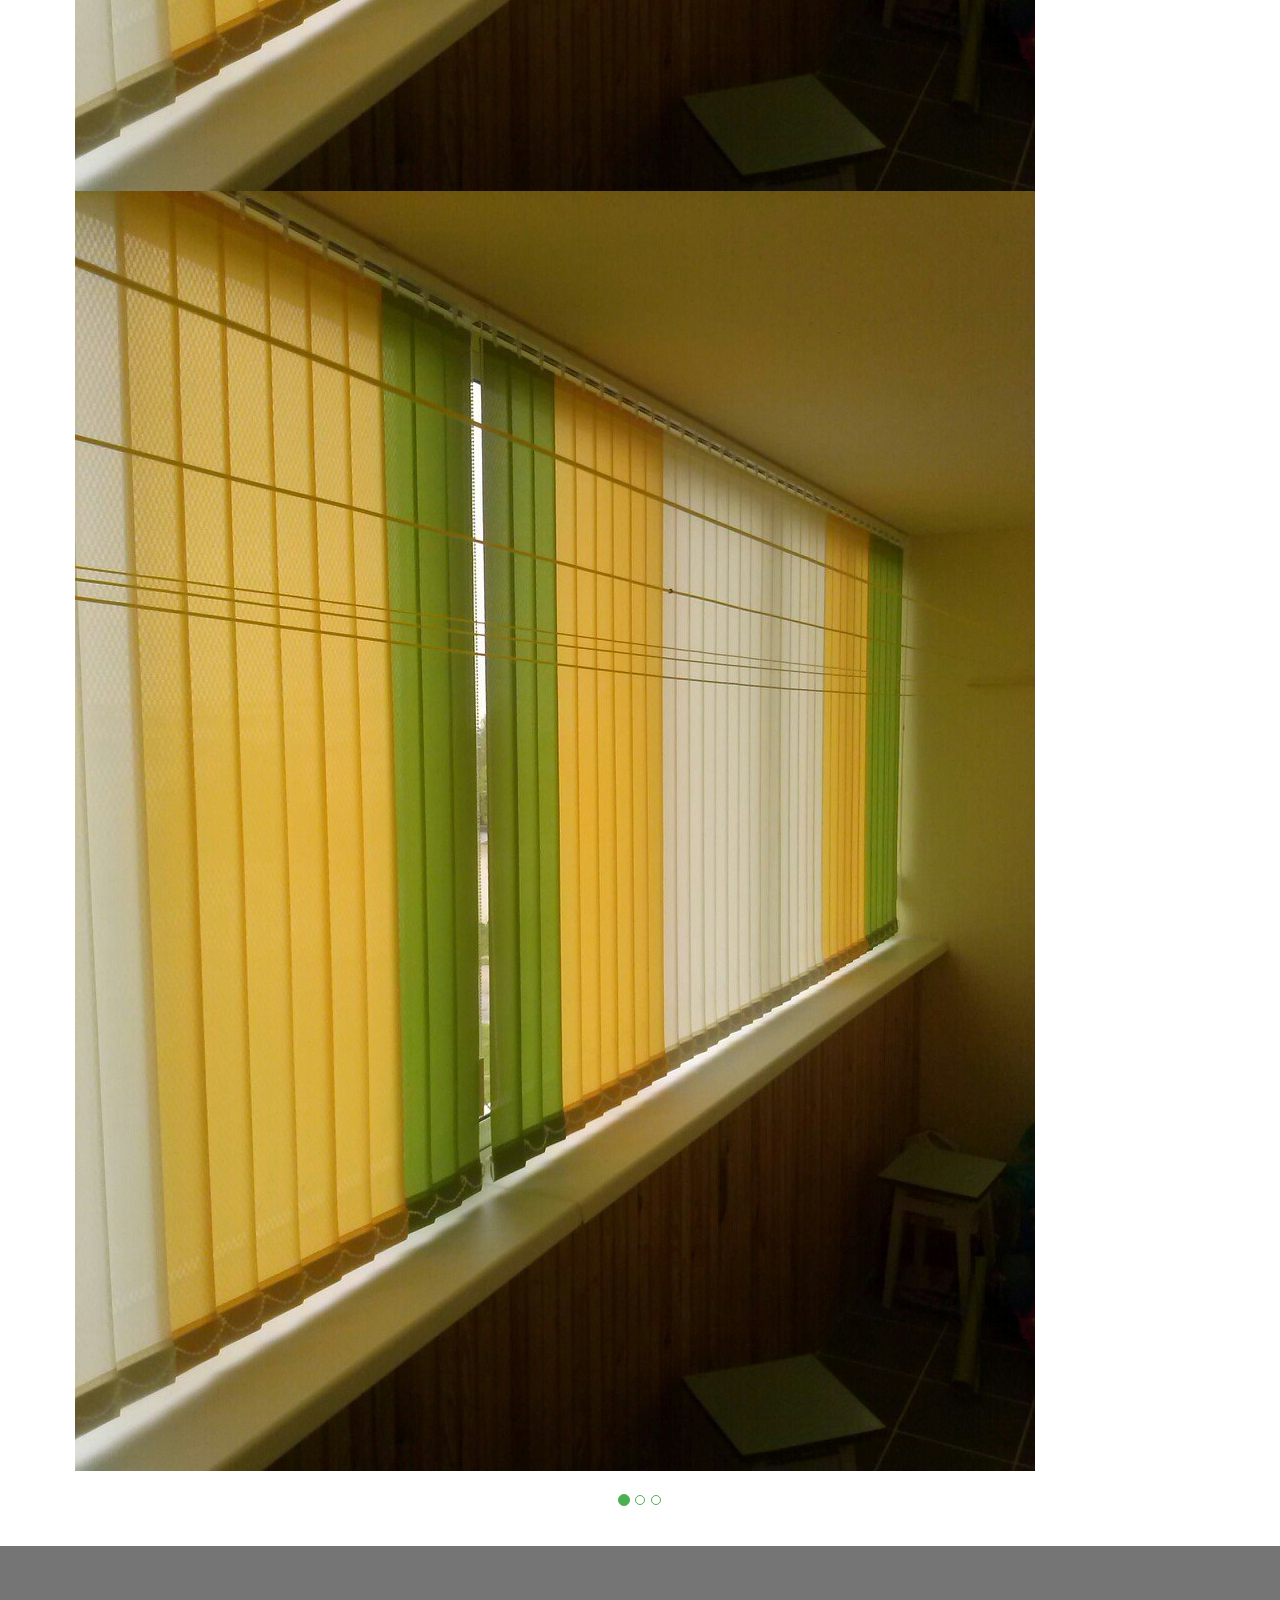
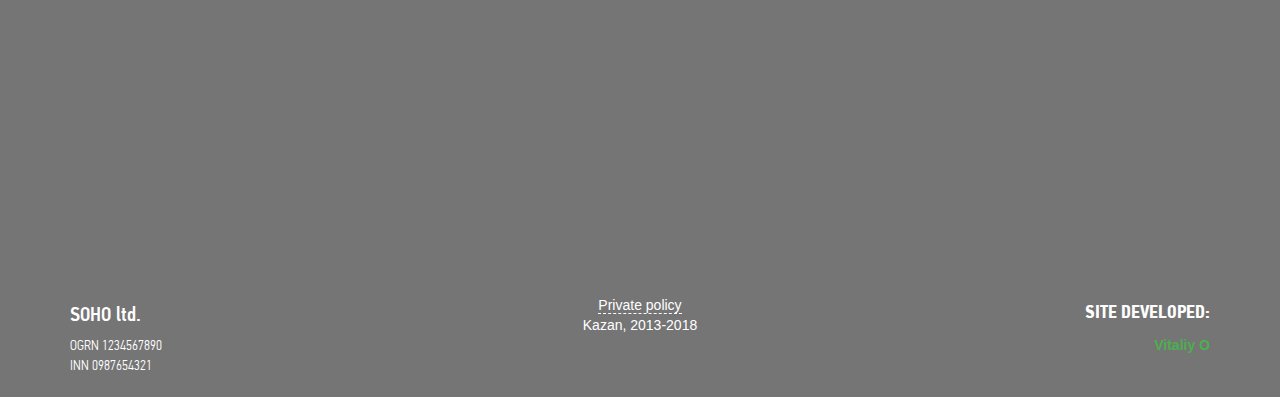
==== commit 0d3e51da: "finish responsive for 640" ====
--- a/1/bootstrap исходник + fontawsome/index.html
+++ b/1/bootstrap исходник + fontawsome/index.html
@@ -42,24 +42,12 @@
       <div class="container">
         <div class="row">
           <ul class="list-inline">
-            
-              <li><a href="#main">Main</a></li>
-            
-            
-              <li><a href="#types">Types of jalousie</a></li>
-            
-            
-              <li><a href="#portfolio">Portfolio</a></li>
-            
-            
-              <li><a href="#offer">Sale!</a></li>
-            
-            
-              <li><a href="#ufeedback">Feedback</a></li>
-           
-            
-              <li><a href="#contacts">Contacts</a></li>
-            
+            <li><a href="#main">Main</a></li>
+            <li><a href="#types">Types of jalousie</a></li>
+            <li><a href="#portfolio">Portfolio</a></li>
+            <li><a href="#offer">Sale!</a></li>
+            <li><a href="#ufeedback">Feedback</a></li>
+            <li><a href="#contacts">Contacts</a></li>
           </ul>
         </div>
       </div>
@@ -488,13 +476,13 @@
               <div class="row modal_order_row">
           <!-- START FORM -->
                   <form action="#">
-                    <div class="col-xs-4 modal_order_col">
+                    <div class="col-sm-4 modal_order_col">
                       <input name="name" type="text" required placeholder="Name..." class="form-control form_input">
                     </div>
-                    <div class="col-xs-4 modal_order_col">
+                    <div class="col-sm-4 modal_order_col">
                       <input name="phone" type="text" required placeholder="Telephone..." class="form-control form_input">
                     </div>
-                    <div class="col-xs-4 modal_order_col">
+                    <div class="col-sm-4 modal_order_col">
                       <button class="modal_order_btn" type="submit">Order jalousie</button>
                     </div>
                   </form>
@@ -539,13 +527,13 @@
               <div class="row modal_order_row">
           <!-- START ФОРМА -->
                   <form action="#">
-                    <div class="col-xs-4 modal_order_col">
+                    <div class="col-sm-4 modal_order_col">
                       <input name="name" type="text" required placeholder="Name..." class="form-control form_input">
                     </div>
-                    <div class="col-xs-4 modal_order_col">
+                    <div class="col-sm-4 modal_order_col">
                       <input name="phone" type="text" required placeholder="Telephone..." class="form-control form_input">
                     </div>
-                    <div class="col-xs-4 modal_order_col">
+                    <div class="col-sm-4 modal_order_col">
                       <button class="modal_order_btn" type="submit">Order jalousie</button>
                     </div>
                   </form>
@@ -590,13 +578,13 @@
               <div class="row modal_order_row">
           <!-- START FORM -->
                   <form action="#">
-                    <div class="col-xs-4 modal_order_col">
+                    <div class="col-sm-4 modal_order_col">
                       <input name="name" type="text" required placeholder="Name..." class="form-control form_input">
                     </div>
-                    <div class="col-xs-4 modal_order_col">
+                    <div class="col-sm-4 modal_order_col">
                       <input name="phone" type="text" required placeholder="Telephone..." class="form-control form_input">
                     </div>
-                    <div class="col-xs-4 modal_order_col">
+                    <div class="col-sm-4 modal_order_col">
                       <button class="modal_order_btn" type="submit">Order jalousie</button>
                     </div>
                   </form>
@@ -641,13 +629,13 @@
               <div class="row modal_order_row">
           <!-- START FORM -->
                   <form action="#">
-                    <div class="col-xs-4 modal_order_col">
+                    <div class="col-sm-4 modal_order_col">
                       <input name="name" type="text" required placeholder="Name..." class="form-control form_input">
                     </div>
-                    <div class="col-xs-4 modal_order_col">
+                    <div class="col-sm-4 modal_order_col">
                       <input name="phone" type="text" required placeholder="Telephone..." class="form-control form_input">
                     </div>
-                    <div class="col-xs-4 modal_order_col">
+                    <div class="col-sm-4 modal_order_col">
                       <button class="modal_order_btn" type="submit">Order jalousie</button>
                     </div>
                   </form>
--- a/1/bootstrap исходник + fontawsome/css/style.css
+++ b/1/bootstrap исходник + fontawsome/css/style.css
@@ -553,9 +553,32 @@
     margin-top: 5px;
     padding: 15px 115px; }
 
-  section#ufeedback
-  .section_header {
-    margin-bottom: 30px; } }
+  section#ufeedback .fotorama {
+    display: none; }
+  section#ufeedback .item {
+    text-align: center;
+    height: 400px; }
+  section#ufeedback .audio {
+    display: block;
+    margin: 0 auto; }
+  section#ufeedback .section_header {
+    margin-bottom: 30px; }
+
+  footer {
+    text-align: center; }
+    footer .osmakov {
+      text-align: center; }
+
+  .big-modal {
+    width: 90%; }
+    .big-modal h4 {
+      text-align: center;
+      font-size: 14px;
+      margin-left: 0; }
+    .big-modal p {
+      font-size: 14px; }
+      .big-modal p span {
+        margin-left: 65%; } }
 @media (min-width: 321px) and (max-width: 480px) {
   section#main .main_header h1 {
     font-size: 18px;
@@ -613,8 +636,31 @@
     margin-top: 5px;
     padding: 15px 115px; }
 
-  section#ufeedback
-  .section_header {
-    margin-bottom: 30px; } }
+  section#ufeedback .fotorama {
+    display: none; }
+  section#ufeedback .item {
+    text-align: center;
+    height: 400px; }
+  section#ufeedback .audio {
+    display: block;
+    margin: 0 auto; }
+  section#ufeedback .section_header {
+    margin-bottom: 30px; }
+
+  footer {
+    text-align: center; }
+    footer .osmakov {
+      text-align: center; }
+
+  .big-modal {
+    width: 90%; }
+    .big-modal h4 {
+      text-align: center;
+      font-size: 14px;
+      margin-left: 0; }
+    .big-modal p {
+      font-size: 14px; }
+      .big-modal p span {
+        margin-left: 65%; } }
 
 /*# sourceMappingURL=style.css.map */
